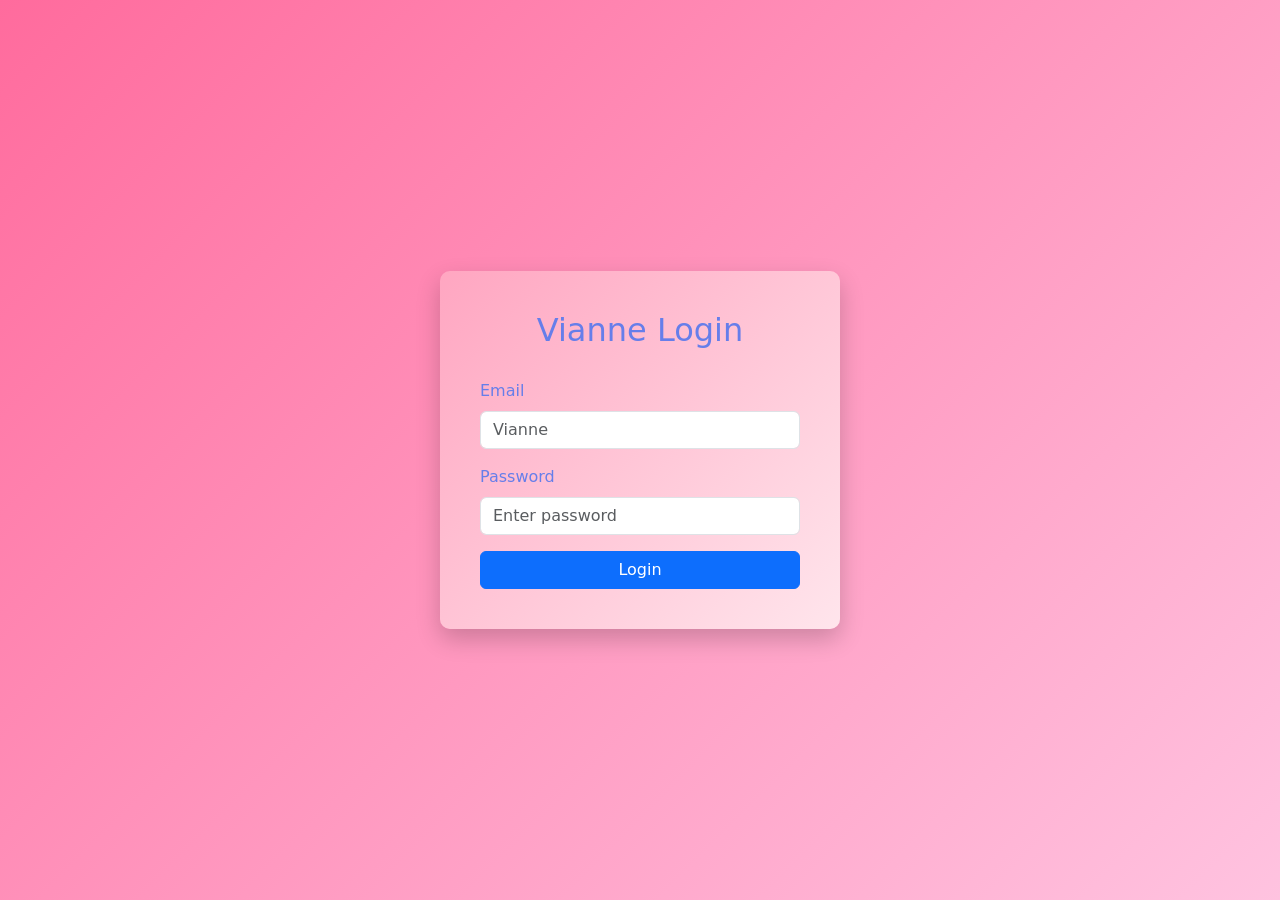
==== app.html @ 9ba869f9 "build: publish tamlapthanh/eng@552b2a2fbb1084ae90740b93a7ee59d464c74c00" ====
<!DOCTYPE html>
<html lang="en">
  <head>
    <meta charset="UTF-8" />
    <meta name="viewport" content="width=device-width, initial-scale=1.0" />
    <title>Viance 4/7 1.0.85</title>
    <meta name="theme-color" content="#ff6b9d" />
    <meta name="mobile-web-app-capable" content="yes" />
    <meta name="apple-mobile-web-app-capable" content="yes" />
    <meta name="apple-mobile-web-app-status-bar-style" content="default" />
    <link rel="manifest" href="./manifest.json"  />
    <link rel="apple-touch-icon" href="./assets/pwa-icon-192-Dr_TuVES.png" />
    <link rel="shortcut icon" type="image/png" href="./assets/favicon-CiX55uzs.png" />
    <script type="module" crossorigin src="./assets/app-J1MXeTBe.js"></script>
    <link rel="modulepreload" crossorigin href="./assets/pwa-controller-BAQpBo1a.js">
    <link rel="modulepreload" crossorigin href="./assets/konva-BoNnv-Ev.js">
    <link rel="modulepreload" crossorigin href="./assets/subtitle-_lON0697.js">
    <link rel="stylesheet" crossorigin href="./assets/pwa-controller-ClOetiHv.css">
    <link rel="stylesheet" crossorigin href="./assets/app-_IrZQh2m.css">
  </head>

  <body class="auth-pending">
    <div id="canvas-container">
      <div class="toast-container position-fixed top-50 start-50 translate-middle" ></div>

      <!-- Loading Spinner Overlay -->
      <div class="overlay" id="spinnerOverlay"> <span class="spinner-icon" role="status" aria-label="Loading"></span> </div>

      <!-- Loading Spinner Overlay -->
      <div class="overlay-async" id="spinnerOverlay_async_id"> <span class="spinner-icon" role="status" aria-label="Loading"></span> </div>

      <div id="canvas"></div>

      <nav id="id_controls" class="controls" aria-label="Canvas tools">
        <div class="group-controls content-group">
          <button class="btn btn-primary toggle-btn" aria-label="Content tools" title="Content"><i class="bi bi-chat-square-dots"></i><span>Content</span></button>
          <button id="add-text-btn" class="btn btn-light" aria-label="Add text" title="Add text"><i class="bi bi-chat-square-dots"></i><span>Add Text</span></button>
          <button id="add-rect-btn" class="btn btn-light" aria-label="Add rectangle" title="Add rectangle"><i class="bi bi-bounding-box"></i><span>Add Rect</span></button>
        </div>

        <div class="group-controls draw-group">
          <button class="btn btn-primary toggle-btn" aria-label="Drawing tools" title="Draw"><i class="bi bi-brush-fill"></i><span>Draw</span></button>
          <button id="draw-btn" class="btn btn-dark" aria-label="Start drawing" title="Start drawing"><i class="bi bi-brush-fill"></i><span>Start</span></button>
          <button id="undo-btn" class="btn btn-light" aria-label="Undo last line" title="Undo"><i class="bi bi-arrow-counterclockwise"></i><span>Undo</span></button>
          <button id="redo-btn" class="btn btn-light" aria-label="Redo last change" title="Redo"><i class="bi bi-arrow-repeat"></i><span>Redo</span></button>
          <button id="delete-line-btn" class="btn btn-light" aria-label="Delete selected line" title="Delete line"><i class="bi bi-trash"></i><span>Delete</span></button>
          <button id="clear-page-btn" class="btn btn-light" aria-label="Clear page" title="Clear page"><i class="bi bi-x-circle"></i><span>Clear</span></button>
          <button id="send-json" class="btn btn-light" aria-label="Save drawing" title="Save"><i class="bi bi-cloud-arrow-up-fill"></i><span>Save</span></button>
        </div>

        <div class="group-controls zoom-group">
          <button class="btn btn-primary toggle-btn" aria-label="View tools" title="View"><i class="bi bi-arrows-fullscreen"></i><span>View</span></button>
          <button id="zoom-in" class="btn btn-light" aria-label="Zoom in" title="Zoom in"><i class="bi bi-zoom-in"></i><span>Zoom In</span></button>
          <button id="zoom-out" class="btn btn-light" aria-label="Zoom out" title="Zoom out"><i class="bi bi-zoom-out"></i><span>Zoom Out</span></button>
          <button id="reset-zoom" class="btn btn-light" aria-label="Fit page" title="Fit page"><i class="bi bi-fullscreen"></i><span>Fit Page</span></button>
          <button id="rotate-page" class="btn btn-light" aria-label="Rotate page to landscape" aria-pressed="false" title="Landscape page"><i class="bi bi-arrow-repeat"></i><span>Landscape</span></button>
          <button id="fullscreen-toggle" class="btn btn-light" type="button"
            aria-label="Fullscreen" aria-pressed="false" title="Fullscreen">
            <i class="bi bi-fullscreen"></i><span>Fullscreen</span>
          </button>
          <button id="snap-btn" class="btn btn-light snap-toggle" aria-label="Alignment snap off" title="Alignment snap off"><i class="bi bi-bounding-box"></i><span>Snap Off</span></button>
        </div>

        <div class="group-controls autoplay-group">
          <button class="btn btn-primary toggle-btn" aria-label="Media playback tools" title="Media Play">
            <i class="bi bi-music-player-fill"></i><span>Media Play</span>
          </button>
          <button id="auto-play-toggle" type="button" class="btn btn-light" hidden
            aria-label="Start autoplay audio" aria-pressed="false" title="Start autoplay audio">
            <i class="bi bi-play-circle-fill"></i><span>Listen Page</span>
          </button>
          <label class="toolbar-switch-control form-check form-switch page-playback-option"
            title="Lặp Trang" data-tooltip="Lặp Trang">
            <i class="bi bi-arrow-repeat" aria-hidden="true"></i>
            <span>Lặp Trang</span>
            <input id="auto-play-mode-toggle" class="form-check-input" type="checkbox"
              role="switch" aria-label="Lặp Trang">
          </label>
          <button id="vocabulary-mode-button" type="button" class="btn btn-light" hidden
            aria-label="Học từ vựng" title="Học từ vựng" disabled>
            <i class="bi bi-book-open"></i><span>Vocabulary</span>
          </button>
          <label class="toolbar-switch-control form-check form-switch page-playback-option" hidden
            title="Phát toàn bộ file thay vì chỉ phát đoạn audio của từng icon"
            data-tooltip="Phát toàn bộ file thay vì chỉ phát đoạn audio của từng icon">
            <i class="bi bi-play-btn" aria-hidden="true"></i>
            <span>Full Audio</span>
            <input id="auto-play-full-audio-toggle" class="form-check-input" type="checkbox"
              role="switch" aria-label="Phát toàn bộ file audio">
          </label>
          <label class="toolbar-switch-control form-check form-switch"
            title="Hiển thị phần tiếng Anh của subtitle"
            data-tooltip="Hiển thị phần tiếng Anh của subtitle">
            <i class="bi bi-chat-square-text-fill" aria-hidden="true"></i>
            <span>Subtitle EN</span>
            <input id="subtitle-show-primary" class="form-check-input" type="checkbox"
              role="switch" aria-label="Hiển thị subtitle Tiếng Anh" checked>
          </label>
          <label class="toolbar-switch-control form-check form-switch"
            title="Hiển thị phần tiếng Việt của subtitle"
            data-tooltip="Hiển thị phần tiếng Việt của subtitle">
            <i class="bi bi-chat-square-text" aria-hidden="true"></i>
            <span>Subtitle VN</span>
            <input id="subtitle-show-translation" class="form-check-input" type="checkbox"
              role="switch" aria-label="Hiển thị subtitle Tiếng Việt">
          </label>
          <label class="toolbar-switch-control form-check form-switch"
            title="Highlight từng từ Tiếng Anh theo âm thanh"
            data-tooltip="Highlight từng từ Tiếng Anh theo âm thanh">
            <i class="toolbar-option-icon karaoke-menu-icon" aria-hidden="true"></i>
            <span>Highlight</span>
            <input id="subtitle-word-highlight" class="form-check-input" type="checkbox"
              role="switch" aria-label="Highlight từng từ Tiếng Anh" checked>
          </label>
          <div class="toolbar-switch-control toolbar-radio-control"
            role="radiogroup" aria-label="Vị trí subtitle"
            title="Chọn vị trí hiển thị subtitle"
            data-tooltip="Chọn vị trí hiển thị subtitle">
            <i class="toolbar-option-icon subtitle-location-menu-icon" aria-hidden="true"></i>
            <span>Vị trí</span>
            <label title="Trên cùng" data-tooltip="Hiển thị subtitle ở trên cùng">
              <input type="radio" name="subtitle-position" value="top"
                aria-label="Hiển thị subtitle ở trên cùng">
              <b><span class="subtitle-position-icon is-top" aria-hidden="true"></span></b>
            </label>
            <label title="Giữa" data-tooltip="Hiển thị subtitle ở giữa">
              <input type="radio" name="subtitle-position" value="center" checked
                aria-label="Hiển thị subtitle ở giữa">
              <b><span class="subtitle-position-icon is-center" aria-hidden="true"></span></b>
            </label>
            <label title="Dưới cùng" data-tooltip="Hiển thị subtitle ở dưới cùng">
              <input type="radio" name="subtitle-position" value="bottom"
                aria-label="Hiển thị subtitle ở dưới cùng">
              <b><span class="subtitle-position-icon is-bottom" aria-hidden="true"></span></b>
            </label>
          </div>
        </div>

        <div class="group-controls more-group">
          <button id="setting" class="btn btn-primary toggle-btn" aria-label="More options" title="More"><i class="bi bi-three-dots"></i><span>More</span></button>
          <button id="settings-open" class="btn btn-light" data-modal-target="#settingsModal" aria-label="Choose lesson or page" title="Lessons"><i class="bi bi-book-open"></i><span>Lessons</span></button>
          <button type="button" class="btn btn-light" data-pwa-install hidden
            aria-label="Install Vianne App" title="Install App">
            <i class="bi bi-download"></i><span>Install App</span>
          </button>
          <button id="logout" class="btn btn-light text-danger" aria-label="Log out" title="Log out"><i class="bi bi-box-arrow-left"></i><span>Logout</span></button>
        </div>
      </nav>
      <div class="toolbar-dock-area">
        <button id="toolbar-dock-toggle" class="btn btn-primary toolbar-dock-toggle" type="button"
          aria-label="Hide canvas tools" aria-controls="id_controls" aria-expanded="true" title="Hide tools">
          <i class="bi bi-gear"></i><span>Tools</span>
        </button>
        <div id="toolbar-status" class="toolbar-status" aria-live="polite">
          <button id="active-tool-status" type="button" aria-label="Drawing is inactive" hidden disabled>Ready</button><button id="zoom-status" type="button"
            aria-label="Zoom is 100%" title="Zoom is already reset" hidden disabled>100%</button>
          <button id="save-status" type="button" class="is-saved" aria-label="Canvas is saved" disabled>Saved</button>
        </div>
      </div>
    </div>

    <!-- New Buttons with Icons -->
    <div class="page-navigation" aria-label="Page navigation">
      <button id="previous_page" class="btn btn-primary side-btn" aria-label="Previous page">
        <i class="bi bi-chevron-right nav-chevron-up"></i>
      </button>
      <div class="side-page-numbers" id="page-number" aria-label="Page links"></div>
      <button id="next_page" class="btn btn-primary side-btn" aria-label="Next page">
        <i class="bi bi-chevron-right nav-chevron-down"></i>
      </button>
    </div>

    <!-- Settings Modal -->
    <div
      class="modal fade"
      id="settingsModal"
      tabindex="-1"
      aria-labelledby="settingsModalLabel"
      aria-hidden="true"
    >
      <div class="modal-dialog modal-dialog-centered modal-dialog-scrollable settings-dialog">
        <div class="modal-content">
          <div class="modal-header">
            <h3 class="modal-title" id="settingsModalLabel"> Choose lession and setting </h3>
            <button type="button" class="btn-close" data-modal-dismiss aria-label="Close" ></button>
          </div>
          <div class="modal-body">
            <fieldset class="lesson-settings">
              <legend>Lessons</legend>
              <div id="radioContainer" class="lesson-groups" role="radiogroup" aria-label="Choose lesson">
                <!-- radios here-->
              </div>
            </fieldset>

            <div class="settings-control-row page-display-row">
              <div class="setting-field page-setting-field">
                <label for="json-dropdown" class="form-label">Page</label>
                <select id="json-dropdown" class="form-select"></select>
              </div>

              <div class="form-check form-switch two-page-setting">
                <input class="form-check-input" type="checkbox" id="showTwoOrOnePage" checked>
                <label class="form-check-label" for="showTwoOrOnePage">Two images per a page</label>
              </div>
            </div>

            <div class="settings-control-row drawing-setting-row">
              <div class="range-container setting-field stroke-setting-field">
                <label for="id_line_stroke_width" class="form-label">Stroke Width</label>
                <input type="range" class="form-range" id="id_line_stroke_width" min="1" max="9" step="1" value="3" />
                <div class="range-labels">
                  <span>1</span><span>2</span><span>3</span><span>4</span><span>5</span>
                  <span>6</span><span>7</span><span>8</span><span>9</span>
                </div>
              </div>

              <div class="range-container setting-field color-setting-field">
                <label for="select_color" class="form-label">Select Color</label>
                <input id="select_color" type="text" class="coloris instance1" value="Tomato" data-target="window" />
              </div>
            </div>

            <div class="dark-mode-row">
              <div class="form-check form-switch">
                <input class="form-check-input" type="checkbox" id="dark-mode-toggle">
                <label class="form-check-label" for="dark-mode-toggle">Dark mode</label>
              </div>
              <div class="form-check form-switch">
                <input class="form-check-input" type="checkbox" id="tv-lite-mode-toggle">
                <label class="form-check-label" for="tv-lite-mode-toggle">TV Lite mode</label>
              </div>
            </div>
          </div>
          <div class="modal-footer">
            <button type="button" class="btn btn-primary" data-modal-dismiss > Close </button>
          </div>
        </div>
      </div>
    </div>

    <div id="tooltip" class="canvas-tooltip text-tooltip"></div>

    <template id="media-learning-modes-template">
      <div class="acp-learning-modes" role="group" aria-label="Chế độ học">
        <button id="acp-mode-page" type="button" class="btn btn-sm btn-primary" aria-label="Nghe tất cả audio trên trang" aria-pressed="true">
          <i class="bi bi-music-player-fill" aria-hidden="true"></i><span>Nghe all</span>
        </button>
        <button id="acp-mode-vocabulary" type="button" class="btn btn-sm btn-light" aria-label="Học từ vựng" aria-pressed="false" disabled>
          <i class="bi bi-book-open" aria-hidden="true"></i><span>Học từ vựng</span>
        </button>
      </div>
    </template>


    
    
  </body>
</html>
---- assets/pwa-controller-ClOetiHv.css ----
@charset "UTF-8";:root,[data-bs-theme=light]{--bs-blue:#0d6efd;--bs-indigo:#6610f2;--bs-purple:#6f42c1;--bs-pink:#d63384;--bs-red:#dc3545;--bs-orange:#fd7e14;--bs-yellow:#ffc107;--bs-green:#198754;--bs-teal:#20c997;--bs-cyan:#0dcaf0;--bs-black:#000;--bs-white:#fff;--bs-gray:#6c757d;--bs-gray-dark:#343a40;--bs-gray-100:#f8f9fa;--bs-gray-200:#e9ecef;--bs-gray-300:#dee2e6;--bs-gray-400:#ced4da;--bs-gray-500:#adb5bd;--bs-gray-600:#6c757d;--bs-gray-700:#495057;--bs-gray-800:#343a40;--bs-gray-900:#212529;--bs-primary:#0d6efd;--bs-secondary:#6c757d;--bs-success:#198754;--bs-info:#0dcaf0;--bs-warning:#ffc107;--bs-danger:#dc3545;--bs-light:#f8f9fa;--bs-dark:#212529;--bs-primary-rgb:13,110,253;--bs-secondary-rgb:108,117,125;--bs-success-rgb:25,135,84;--bs-info-rgb:13,202,240;--bs-warning-rgb:255,193,7;--bs-danger-rgb:220,53,69;--bs-light-rgb:248,249,250;--bs-dark-rgb:33,37,41;--bs-primary-text-emphasis:#052c65;--bs-secondary-text-emphasis:#2b2f32;--bs-success-text-emphasis:#0a3622;--bs-info-text-emphasis:#055160;--bs-warning-text-emphasis:#664d03;--bs-danger-text-emphasis:#58151c;--bs-light-text-emphasis:#495057;--bs-dark-text-emphasis:#495057;--bs-primary-bg-subtle:#cfe2ff;--bs-secondary-bg-subtle:#e2e3e5;--bs-success-bg-subtle:#d1e7dd;--bs-info-bg-subtle:#cff4fc;--bs-warning-bg-subtle:#fff3cd;--bs-danger-bg-subtle:#f8d7da;--bs-light-bg-subtle:#fcfcfd;--bs-dark-bg-subtle:#ced4da;--bs-primary-border-subtle:#9ec5fe;--bs-secondary-border-subtle:#c4c8cb;--bs-success-border-subtle:#a3cfbb;--bs-info-border-subtle:#9eeaf9;--bs-warning-border-subtle:#ffe69c;--bs-danger-border-subtle:#f1aeb5;--bs-light-border-subtle:#e9ecef;--bs-dark-border-subtle:#adb5bd;--bs-white-rgb:255,255,255;--bs-black-rgb:0,0,0;--bs-font-sans-serif:system-ui,-apple-system,"Segoe UI",Roboto,"Helvetica Neue","Noto Sans","Liberation Sans",Arial,sans-serif,"Apple Color Emoji","Segoe UI Emoji","Segoe UI Symbol","Noto Color Emoji";--bs-font-monospace:SFMono-Regular,Menlo,Monaco,Consolas,"Liberation Mono","Courier New",monospace;--bs-gradient:linear-gradient(180deg, rgba(255, 255, 255, .15), rgba(255, 255, 255, 0));--bs-body-font-family:var(--bs-font-sans-serif);--bs-body-font-size:1rem;--bs-body-font-weight:400;--bs-body-line-height:1.5;--bs-body-color:#212529;--bs-body-color-rgb:33,37,41;--bs-body-bg:#fff;--bs-body-bg-rgb:255,255,255;--bs-emphasis-color:#000;--bs-emphasis-color-rgb:0,0,0;--bs-secondary-color:rgba(33, 37, 41, .75);--bs-secondary-color-rgb:33,37,41;--bs-secondary-bg:#e9ecef;--bs-secondary-bg-rgb:233,236,239;--bs-tertiary-color:rgba(33, 37, 41, .5);--bs-tertiary-color-rgb:33,37,41;--bs-tertiary-bg:#f8f9fa;--bs-tertiary-bg-rgb:248,249,250;--bs-heading-color:inherit;--bs-link-color:#0d6efd;--bs-link-color-rgb:13,110,253;--bs-link-decoration:underline;--bs-link-hover-color:#0a58ca;--bs-link-hover-color-rgb:10,88,202;--bs-code-color:#d63384;--bs-highlight-color:#212529;--bs-highlight-bg:#fff3cd;--bs-border-width:1px;--bs-border-style:solid;--bs-border-color:#dee2e6;--bs-border-color-translucent:rgba(0, 0, 0, .175);--bs-border-radius:.375rem;--bs-border-radius-sm:.25rem;--bs-border-radius-lg:.5rem;--bs-border-radius-xl:1rem;--bs-border-radius-xxl:2rem;--bs-border-radius-2xl:var(--bs-border-radius-xxl);--bs-border-radius-pill:50rem;--bs-box-shadow:0 .5rem 1rem rgba(0, 0, 0, .15);--bs-box-shadow-sm:0 .125rem .25rem rgba(0, 0, 0, .075);--bs-box-shadow-lg:0 1rem 3rem rgba(0, 0, 0, .175);--bs-box-shadow-inset:inset 0 1px 2px rgba(0, 0, 0, .075);--bs-focus-ring-width:.25rem;--bs-focus-ring-opacity:.25;--bs-focus-ring-color:rgba(13, 110, 253, .25);--bs-form-valid-color:#198754;--bs-form-valid-border-color:#198754;--bs-form-invalid-color:#dc3545;--bs-form-invalid-border-color:#dc3545}[data-bs-theme=dark]{color-scheme:dark;--bs-body-color:#dee2e6;--bs-body-color-rgb:222,226,230;--bs-body-bg:#212529;--bs-body-bg-rgb:33,37,41;--bs-emphasis-color:#fff;--bs-emphasis-color-rgb:255,255,255;--bs-secondary-color:rgba(222, 226, 230, .75);--bs-secondary-color-rgb:222,226,230;--bs-secondary-bg:#343a40;--bs-secondary-bg-rgb:52,58,64;--bs-tertiary-color:rgba(222, 226, 230, .5);--bs-tertiary-color-rgb:222,226,230;--bs-tertiary-bg:#2b3035;--bs-tertiary-bg-rgb:43,48,53;--bs-primary-text-emphasis:#6ea8fe;--bs-secondary-text-emphasis:#a7acb1;--bs-success-text-emphasis:#75b798;--bs-info-text-emphasis:#6edff6;--bs-warning-text-emphasis:#ffda6a;--bs-danger-text-emphasis:#ea868f;--bs-light-text-emphasis:#f8f9fa;--bs-dark-text-emphasis:#dee2e6;--bs-primary-bg-subtle:#031633;--bs-secondary-bg-subtle:#161719;--bs-success-bg-subtle:#051b11;--bs-info-bg-subtle:#032830;--bs-warning-bg-subtle:#332701;--bs-danger-bg-subtle:#2c0b0e;--bs-light-bg-subtle:#343a40;--bs-dark-bg-subtle:#1a1d20;--bs-primary-border-subtle:#084298;--bs-secondary-border-subtle:#41464b;--bs-success-border-subtle:#0f5132;--bs-info-border-subtle:#087990;--bs-warning-border-subtle:#997404;--bs-danger-border-subtle:#842029;--bs-light-border-subtle:#495057;--bs-dark-border-subtle:#343a40;--bs-heading-color:inherit;--bs-link-color:#6ea8fe;--bs-link-hover-color:#8bb9fe;--bs-link-color-rgb:110,168,254;--bs-link-hover-color-rgb:139,185,254;--bs-code-color:#e685b5;--bs-highlight-color:#dee2e6;--bs-highlight-bg:#664d03;--bs-border-color:#495057;--bs-border-color-translucent:rgba(255, 255, 255, .15);--bs-form-valid-color:#75b798;--bs-form-valid-border-color:#75b798;--bs-form-invalid-color:#ea868f;--bs-form-invalid-border-color:#ea868f}*,:after,:before{box-sizing:border-box}@media(prefers-reduced-motion:no-preference){:root{scroll-behavior:smooth}}body{margin:0;font-family:var(--bs-body-font-family);font-size:var(--bs-body-font-size);font-weight:var(--bs-body-font-weight);line-height:var(--bs-body-line-height);color:var(--bs-body-color);text-align:var(--bs-body-text-align);background-color:var(--bs-body-bg);-webkit-text-size-adjust:100%;-webkit-tap-highlight-color:transparent}hr{margin:1rem 0;color:inherit;border:0;border-top:var(--bs-border-width) solid;opacity:.25}h1,h2,h3,h4,h5,h6{margin-top:0;margin-bottom:.5rem;font-weight:500;line-height:1.2;color:var(--bs-heading-color)}h1{font-size:calc(1.375rem + 1.5vw)}@media(min-width:1200px){h1{font-size:2.5rem}}h2{font-size:calc(1.325rem + .9vw)}@media(min-width:1200px){h2{font-size:2rem}}h3{font-size:calc(1.3rem + .6vw)}@media(min-width:1200px){h3{font-size:1.75rem}}h4{font-size:calc(1.275rem + .3vw)}@media(min-width:1200px){h4{font-size:1.5rem}}h5{font-size:1.25rem}h6{font-size:1rem}p{margin-top:0;margin-bottom:1rem}abbr[title]{-webkit-text-decoration:underline dotted;text-decoration:underline dotted;cursor:help;-webkit-text-decoration-skip-ink:none;text-decoration-skip-ink:none}address{margin-bottom:1rem;font-style:normal;line-height:inherit}ol,ul{padding-left:2rem}dl,ol,ul{margin-top:0;margin-bottom:1rem}ol ol,ol ul,ul ol,ul ul{margin-bottom:0}dt{font-weight:700}dd{margin-bottom:.5rem;margin-left:0}blockquote{margin:0 0 1rem}b,strong{font-weight:bolder}small{font-size:.875em}mark{padding:.1875em;color:var(--bs-highlight-color);background-color:var(--bs-highlight-bg)}sub,sup{position:relative;font-size:.75em;line-height:0;vertical-align:baseline}sub{bottom:-.25em}sup{top:-.5em}a{color:rgba(var(--bs-link-color-rgb),var(--bs-link-opacity,1));text-decoration:underline}a:hover{--bs-link-color-rgb:var(--bs-link-hover-color-rgb)}a:not([href]):not([class]),a:not([href]):not([class]):hover{color:inherit;text-decoration:none}code,kbd,pre,samp{font-family:var(--bs-font-monospace);font-size:1em}pre{display:block;margin-top:0;margin-bottom:1rem;overflow:auto;font-size:.875em}pre code{font-size:inherit;color:inherit;word-break:normal}code{font-size:.875em;color:var(--bs-code-color);word-wrap:break-word}a>code{color:inherit}kbd{padding:.1875rem .375rem;font-size:.875em;color:var(--bs-body-bg);background-color:var(--bs-body-color);border-radius:.25rem}kbd kbd{padding:0;font-size:1em}figure{margin:0 0 1rem}img,svg{vertical-align:middle}table{caption-side:bottom;border-collapse:collapse}caption{padding-top:.5rem;padding-bottom:.5rem;color:var(--bs-secondary-color);text-align:left}th{text-align:inherit;text-align:-webkit-match-parent}tbody,td,tfoot,th,thead,tr{border-color:inherit;border-style:solid;border-width:0}label{display:inline-block}button{border-radius:0}button:focus:not(:focus-visible){outline:0}button,input,optgroup,select,textarea{margin:0;font-family:inherit;font-size:inherit;line-height:inherit}button,select{text-transform:none}[role=button]{cursor:pointer}select{word-wrap:normal}select:disabled{opacity:1}[list]:not([type=date]):not([type=datetime-local]):not([type=month]):not([type=week]):not([type=time])::-webkit-calendar-picker-indicator{display:none!important}[type=button],[type=reset],[type=submit],button{-webkit-appearance:button}[type=button]:not(:disabled),[type=reset]:not(:disabled),[type=submit]:not(:disabled),button:not(:disabled){cursor:pointer}::-moz-focus-inner{padding:0;border-style:none}textarea{resize:vertical}fieldset{min-width:0;padding:0;margin:0;border:0}legend{float:left;width:100%;padding:0;margin-bottom:.5rem;font-size:calc(1.275rem + .3vw);line-height:inherit}@media(min-width:1200px){legend{font-size:1.5rem}}legend+*{clear:left}::-webkit-datetime-edit-day-field,::-webkit-datetime-edit-fields-wrapper,::-webkit-datetime-edit-hour-field,::-webkit-datetime-edit-minute,::-webkit-datetime-edit-month-field,::-webkit-datetime-edit-text,::-webkit-datetime-edit-year-field{padding:0}::-webkit-inner-spin-button{height:auto}[type=search]{-webkit-appearance:textfield;outline-offset:-2px}::-webkit-search-decoration{-webkit-appearance:none}::-webkit-color-swatch-wrapper{padding:0}::-webkit-file-upload-button{font:inherit;-webkit-appearance:button}::file-selector-button{font:inherit;-webkit-appearance:button}output{display:inline-block}iframe{border:0}summary{display:list-item;cursor:pointer}progress{vertical-align:baseline}[hidden]{display:none!important}:root{--bs-breakpoint-xs:0;--bs-breakpoint-sm:576px;--bs-breakpoint-md:768px;--bs-breakpoint-lg:992px;--bs-breakpoint-xl:1200px;--bs-breakpoint-xxl:1400px}.form-label{margin-bottom:.5rem}.form-control{display:block;width:100%;padding:.375rem .75rem;font-size:1rem;font-weight:400;line-height:1.5;color:var(--bs-body-color);-webkit-appearance:none;-moz-appearance:none;appearance:none;background-color:var(--bs-body-bg);background-clip:padding-box;border:var(--bs-border-width) solid var(--bs-border-color);border-radius:var(--bs-border-radius);transition:border-color .15s ease-in-out,box-shadow .15s ease-in-out}@media(prefers-reduced-motion:reduce){.form-control{transition:none}}.form-control[type=file]{overflow:hidden}.form-control[type=file]:not(:disabled):not([readonly]){cursor:pointer}.form-control:focus{color:var(--bs-body-color);background-color:var(--bs-body-bg);border-color:#86b7fe;outline:0;box-shadow:0 0 0 .25rem #0d6efd40}.form-control::-webkit-date-and-time-value{min-width:85px;height:1.5em;margin:0}.form-control::-webkit-datetime-edit{display:block;padding:0}.form-control::-moz-placeholder{color:var(--bs-secondary-color);opacity:1}.form-control::placeholder{color:var(--bs-secondary-color);opacity:1}.form-control:disabled{background-color:var(--bs-secondary-bg);opacity:1}.form-control::-webkit-file-upload-button{padding:.375rem .75rem;margin:-.375rem -.75rem;-webkit-margin-end:.75rem;margin-inline-end:.75rem;color:var(--bs-body-color);background-color:var(--bs-tertiary-bg);pointer-events:none;border-color:inherit;border-style:solid;border-width:0;border-inline-end-width:var(--bs-border-width);border-radius:0;-webkit-transition:color .15s ease-in-out,background-color .15s ease-in-out,border-color .15s ease-in-out,box-shadow .15s ease-in-out;transition:color .15s ease-in-out,background-color .15s ease-in-out,border-color .15s ease-in-out,box-shadow .15s ease-in-out}.form-control::file-selector-button{padding:.375rem .75rem;margin:-.375rem -.75rem;-webkit-margin-end:.75rem;margin-inline-end:.75rem;color:var(--bs-body-color);background-color:var(--bs-tertiary-bg);pointer-events:none;border-color:inherit;border-style:solid;border-width:0;border-inline-end-width:var(--bs-border-width);border-radius:0;transition:color .15s ease-in-out,background-color .15s ease-in-out,border-color .15s ease-in-out,box-shadow .15s ease-in-out}@media(prefers-reduced-motion:reduce){.form-control::-webkit-file-upload-button{-webkit-transition:none;transition:none}.form-control::file-selector-button{transition:none}}.form-control:hover:not(:disabled):not([readonly])::-webkit-file-upload-button{background-color:var(--bs-secondary-bg)}.form-control:hover:not(:disabled):not([readonly])::file-selector-button{background-color:var(--bs-secondary-bg)}textarea.form-control{min-height:calc(1.5em + .75rem + calc(var(--bs-border-width) * 2))}.form-control-color{width:3rem;height:calc(1.5em + .75rem + calc(var(--bs-border-width) * 2));padding:.375rem}.form-control-color:not(:disabled):not([readonly]){cursor:pointer}.form-control-color::-moz-color-swatch{border:0!important;border-radius:var(--bs-border-radius)}.form-control-color::-webkit-color-swatch{border:0!important;border-radius:var(--bs-border-radius)}.form-select{--bs-form-select-bg-img:url("data:image/svg+xml,%3csvg xmlns='http://www.w3.org/2000/svg' viewBox='0 0 16 16'%3e%3cpath fill='none' stroke='%23343a40' stroke-linecap='round' stroke-linejoin='round' stroke-width='2' d='m2 5 6 6 6-6'/%3e%3c/svg%3e");display:block;width:100%;padding:.375rem 2.25rem .375rem .75rem;font-size:1rem;font-weight:400;line-height:1.5;color:var(--bs-body-color);-webkit-appearance:none;-moz-appearance:none;appearance:none;background-color:var(--bs-body-bg);background-image:var(--bs-form-select-bg-img),var(--bs-form-select-bg-icon,none);background-repeat:no-repeat;background-position:right .75rem center;background-size:16px 12px;border:var(--bs-border-width) solid var(--bs-border-color);border-radius:var(--bs-border-radius);transition:border-color .15s ease-in-out,box-shadow .15s ease-in-out}@media(prefers-reduced-motion:reduce){.form-select{transition:none}}.form-select:focus{border-color:#86b7fe;outline:0;box-shadow:0 0 0 .25rem #0d6efd40}.form-select[multiple],.form-select[size]:not([size="1"]){padding-right:.75rem;background-image:none}.form-select:disabled{background-color:var(--bs-secondary-bg)}.form-select:-moz-focusring{color:transparent;text-shadow:0 0 0 var(--bs-body-color)}[data-bs-theme=dark] .form-select{--bs-form-select-bg-img:url("data:image/svg+xml,%3csvg xmlns='http://www.w3.org/2000/svg' viewBox='0 0 16 16'%3e%3cpath fill='none' stroke='%23dee2e6' stroke-linecap='round' stroke-linejoin='round' stroke-width='2' d='m2 5 6 6 6-6'/%3e%3c/svg%3e")}.form-check{display:block;min-height:1.5rem;padding-left:1.5em;margin-bottom:.125rem}.form-check .form-check-input{float:left;margin-left:-1.5em}.form-check-input{--bs-form-check-bg:var(--bs-body-bg);flex-shrink:0;width:1em;height:1em;margin-top:.25em;vertical-align:top;-webkit-appearance:none;-moz-appearance:none;appearance:none;background-color:var(--bs-form-check-bg);background-image:var(--bs-form-check-bg-image);background-repeat:no-repeat;background-position:center;background-size:contain;border:var(--bs-border-width) solid var(--bs-border-color);-webkit-print-color-adjust:exact;color-adjust:exact;print-color-adjust:exact}.form-check-input[type=checkbox]{border-radius:.25em}.form-check-input[type=radio]{border-radius:50%}.form-check-input:active{filter:brightness(90%)}.form-check-input:focus{border-color:#86b7fe;outline:0;box-shadow:0 0 0 .25rem #0d6efd40}.form-check-input:checked{background-color:#0d6efd;border-color:#0d6efd}.form-check-input:checked[type=checkbox]{--bs-form-check-bg-image:url("data:image/svg+xml,%3csvg xmlns='http://www.w3.org/2000/svg' viewBox='0 0 20 20'%3e%3cpath fill='none' stroke='%23fff' stroke-linecap='round' stroke-linejoin='round' stroke-width='3' d='m6 10 3 3 6-6'/%3e%3c/svg%3e")}.form-check-input:checked[type=radio]{--bs-form-check-bg-image:url("data:image/svg+xml,%3csvg xmlns='http://www.w3.org/2000/svg' viewBox='-4 -4 8 8'%3e%3ccircle r='2' fill='%23fff'/%3e%3c/svg%3e")}.form-check-input[type=checkbox]:indeterminate{background-color:#0d6efd;border-color:#0d6efd;--bs-form-check-bg-image:url("data:image/svg+xml,%3csvg xmlns='http://www.w3.org/2000/svg' viewBox='0 0 20 20'%3e%3cpath fill='none' stroke='%23fff' stroke-linecap='round' stroke-linejoin='round' stroke-width='3' d='M6 10h8'/%3e%3c/svg%3e")}.form-check-input:disabled{pointer-events:none;filter:none;opacity:.5}.form-check-input:disabled~.form-check-label,.form-check-input[disabled]~.form-check-label{cursor:default;opacity:.5}.form-switch{padding-left:2.5em}.form-switch .form-check-input{--bs-form-switch-bg:url("data:image/svg+xml,%3csvg xmlns='http://www.w3.org/2000/svg' viewBox='-4 -4 8 8'%3e%3ccircle r='3' fill='rgba%280, 0, 0, 0.25%29'/%3e%3c/svg%3e");width:2em;margin-left:-2.5em;background-image:var(--bs-form-switch-bg);background-position:left center;border-radius:2em;transition:background-position .15s ease-in-out}@media(prefers-reduced-motion:reduce){.form-switch .form-check-input{transition:none}}.form-switch .form-check-input:focus{--bs-form-switch-bg:url("data:image/svg+xml,%3csvg xmlns='http://www.w3.org/2000/svg' viewBox='-4 -4 8 8'%3e%3ccircle r='3' fill='%2386b7fe'/%3e%3c/svg%3e")}.form-switch .form-check-input:checked{background-position:right center;--bs-form-switch-bg:url("data:image/svg+xml,%3csvg xmlns='http://www.w3.org/2000/svg' viewBox='-4 -4 8 8'%3e%3ccircle r='3' fill='%23fff'/%3e%3c/svg%3e")}[data-bs-theme=dark] .form-switch .form-check-input:not(:checked):not(:focus){--bs-form-switch-bg:url("data:image/svg+xml,%3csvg xmlns='http://www.w3.org/2000/svg' viewBox='-4 -4 8 8'%3e%3ccircle r='3' fill='rgba%28255, 255, 255, 0.25%29'/%3e%3c/svg%3e")}.form-range{width:100%;height:1.5rem;padding:0;-webkit-appearance:none;-moz-appearance:none;appearance:none;background-color:transparent}.form-range:focus{outline:0}.form-range:focus::-webkit-slider-thumb{box-shadow:0 0 0 1px #fff,0 0 0 .25rem #0d6efd40}.form-range:focus::-moz-range-thumb{box-shadow:0 0 0 1px #fff,0 0 0 .25rem #0d6efd40}.form-range::-moz-focus-outer{border:0}.form-range::-webkit-slider-thumb{width:1rem;height:1rem;margin-top:-.25rem;-webkit-appearance:none;appearance:none;background-color:#0d6efd;border:0;border-radius:1rem;-webkit-transition:background-color .15s ease-in-out,border-color .15s ease-in-out,box-shadow .15s ease-in-out;transition:background-color .15s ease-in-out,border-color .15s ease-in-out,box-shadow .15s ease-in-out}@media(prefers-reduced-motion:reduce){.form-range::-webkit-slider-thumb{-webkit-transition:none;transition:none}}.form-range::-webkit-slider-thumb:active{background-color:#b6d4fe}.form-range::-webkit-slider-runnable-track{width:100%;height:.5rem;color:transparent;cursor:pointer;background-color:var(--bs-secondary-bg);border-color:transparent;border-radius:1rem}.form-range::-moz-range-thumb{width:1rem;height:1rem;-moz-appearance:none;appearance:none;background-color:#0d6efd;border:0;border-radius:1rem;-moz-transition:background-color .15s ease-in-out,border-color .15s ease-in-out,box-shadow .15s ease-in-out;transition:background-color .15s ease-in-out,border-color .15s ease-in-out,box-shadow .15s ease-in-out}@media(prefers-reduced-motion:reduce){.form-range::-moz-range-thumb{-moz-transition:none;transition:none}}.form-range::-moz-range-thumb:active{background-color:#b6d4fe}.form-range::-moz-range-track{width:100%;height:.5rem;color:transparent;cursor:pointer;background-color:var(--bs-secondary-bg);border-color:transparent;border-radius:1rem}.form-range:disabled{pointer-events:none}.form-range:disabled::-webkit-slider-thumb{background-color:var(--bs-secondary-color)}.form-range:disabled::-moz-range-thumb{background-color:var(--bs-secondary-color)}.btn{--bs-btn-padding-x:.75rem;--bs-btn-padding-y:.375rem;--bs-btn-font-family: ;--bs-btn-font-size:1rem;--bs-btn-font-weight:400;--bs-btn-line-height:1.5;--bs-btn-color:var(--bs-body-color);--bs-btn-bg:transparent;--bs-btn-border-width:var(--bs-border-width);--bs-btn-border-color:transparent;--bs-btn-border-radius:var(--bs-border-radius);--bs-btn-hover-border-color:transparent;--bs-btn-box-shadow:inset 0 1px 0 rgba(255, 255, 255, .15),0 1px 1px rgba(0, 0, 0, .075);--bs-btn-disabled-opacity:.65;--bs-btn-focus-box-shadow:0 0 0 .25rem rgba(var(--bs-btn-focus-shadow-rgb), .5);display:inline-block;padding:var(--bs-btn-padding-y) var(--bs-btn-padding-x);font-family:var(--bs-btn-font-family);font-size:var(--bs-btn-font-size);font-weight:var(--bs-btn-font-weight);line-height:var(--bs-btn-line-height);color:var(--bs-btn-color);text-align:center;text-decoration:none;vertical-align:middle;cursor:pointer;-webkit-user-select:none;-moz-user-select:none;user-select:none;border:var(--bs-btn-border-width) solid var(--bs-btn-border-color);border-radius:var(--bs-btn-border-radius);background-color:var(--bs-btn-bg);transition:color .15s ease-in-out,background-color .15s ease-in-out,border-color .15s ease-in-out,box-shadow .15s ease-in-out}@media(prefers-reduced-motion:reduce){.btn{transition:none}}.btn:hover{color:var(--bs-btn-hover-color);background-color:var(--bs-btn-hover-bg);border-color:var(--bs-btn-hover-border-color)}.btn:focus-visible{color:var(--bs-btn-hover-color);background-color:var(--bs-btn-hover-bg);border-color:var(--bs-btn-hover-border-color);outline:0;box-shadow:var(--bs-btn-focus-box-shadow)}.btn.active,.btn.show,.btn:first-child:active{color:var(--bs-btn-active-color);background-color:var(--bs-btn-active-bg);border-color:var(--bs-btn-active-border-color)}.btn.active:focus-visible,.btn.show:focus-visible,.btn:first-child:active:focus-visible{box-shadow:var(--bs-btn-focus-box-shadow)}.btn:disabled,fieldset:disabled .btn{color:var(--bs-btn-disabled-color);pointer-events:none;background-color:var(--bs-btn-disabled-bg);border-color:var(--bs-btn-disabled-border-color);opacity:var(--bs-btn-disabled-opacity)}.btn-primary{--bs-btn-color:#fff;--bs-btn-bg:#0d6efd;--bs-btn-border-color:#0d6efd;--bs-btn-hover-color:#fff;--bs-btn-hover-bg:#0b5ed7;--bs-btn-hover-border-color:#0a58ca;--bs-btn-focus-shadow-rgb:49,132,253;--bs-btn-active-color:#fff;--bs-btn-active-bg:#0a58ca;--bs-btn-active-border-color:#0a53be;--bs-btn-active-shadow:inset 0 3px 5px rgba(0, 0, 0, .125);--bs-btn-disabled-color:#fff;--bs-btn-disabled-bg:#0d6efd;--bs-btn-disabled-border-color:#0d6efd}.btn-secondary{--bs-btn-color:#fff;--bs-btn-bg:#6c757d;--bs-btn-border-color:#6c757d;--bs-btn-hover-color:#fff;--bs-btn-hover-bg:#5c636a;--bs-btn-hover-border-color:#565e64;--bs-btn-focus-shadow-rgb:130,138,145;--bs-btn-active-color:#fff;--bs-btn-active-bg:#565e64;--bs-btn-active-border-color:#51585e;--bs-btn-active-shadow:inset 0 3px 5px rgba(0, 0, 0, .125);--bs-btn-disabled-color:#fff;--bs-btn-disabled-bg:#6c757d;--bs-btn-disabled-border-color:#6c757d}.btn-success{--bs-btn-color:#fff;--bs-btn-bg:#198754;--bs-btn-border-color:#198754;--bs-btn-hover-color:#fff;--bs-btn-hover-bg:#157347;--bs-btn-hover-border-color:#146c43;--bs-btn-focus-shadow-rgb:60,153,110;--bs-btn-active-color:#fff;--bs-btn-active-bg:#146c43;--bs-btn-active-border-color:#13653f;--bs-btn-active-shadow:inset 0 3px 5px rgba(0, 0, 0, .125);--bs-btn-disabled-color:#fff;--bs-btn-disabled-bg:#198754;--bs-btn-disabled-border-color:#198754}.btn-danger{--bs-btn-color:#fff;--bs-btn-bg:#dc3545;--bs-btn-border-color:#dc3545;--bs-btn-hover-color:#fff;--bs-btn-hover-bg:#bb2d3b;--bs-btn-hover-border-color:#b02a37;--bs-btn-focus-shadow-rgb:225,83,97;--bs-btn-active-color:#fff;--bs-btn-active-bg:#b02a37;--bs-btn-active-border-color:#a52834;--bs-btn-active-shadow:inset 0 3px 5px rgba(0, 0, 0, .125);--bs-btn-disabled-color:#fff;--bs-btn-disabled-bg:#dc3545;--bs-btn-disabled-border-color:#dc3545}.btn-light{--bs-btn-color:#000;--bs-btn-bg:#f8f9fa;--bs-btn-border-color:#f8f9fa;--bs-btn-hover-color:#000;--bs-btn-hover-bg:#d3d4d5;--bs-btn-hover-border-color:#c6c7c8;--bs-btn-focus-shadow-rgb:211,212,213;--bs-btn-active-color:#000;--bs-btn-active-bg:#c6c7c8;--bs-btn-active-border-color:#babbbc;--bs-btn-active-shadow:inset 0 3px 5px rgba(0, 0, 0, .125);--bs-btn-disabled-color:#000;--bs-btn-disabled-bg:#f8f9fa;--bs-btn-disabled-border-color:#f8f9fa}.btn-dark{--bs-btn-color:#fff;--bs-btn-bg:#212529;--bs-btn-border-color:#212529;--bs-btn-hover-color:#fff;--bs-btn-hover-bg:#424649;--bs-btn-hover-border-color:#373b3e;--bs-btn-focus-shadow-rgb:66,70,73;--bs-btn-active-color:#fff;--bs-btn-active-bg:#4d5154;--bs-btn-active-border-color:#373b3e;--bs-btn-active-shadow:inset 0 3px 5px rgba(0, 0, 0, .125);--bs-btn-disabled-color:#fff;--bs-btn-disabled-bg:#212529;--bs-btn-disabled-border-color:#212529}.btn-sm{--bs-btn-padding-y:.25rem;--bs-btn-padding-x:.5rem;--bs-btn-font-size:.875rem;--bs-btn-border-radius:var(--bs-border-radius-sm)}.fade{transition:opacity .15s linear}@media(prefers-reduced-motion:reduce){.fade{transition:none}}.fade:not(.show){opacity:0}.alert{--bs-alert-bg:transparent;--bs-alert-padding-x:1rem;--bs-alert-padding-y:1rem;--bs-alert-margin-bottom:1rem;--bs-alert-color:inherit;--bs-alert-border-color:transparent;--bs-alert-border:var(--bs-border-width) solid var(--bs-alert-border-color);--bs-alert-border-radius:var(--bs-border-radius);--bs-alert-link-color:inherit;position:relative;padding:var(--bs-alert-padding-y) var(--bs-alert-padding-x);margin-bottom:var(--bs-alert-margin-bottom);color:var(--bs-alert-color);background-color:var(--bs-alert-bg);border:var(--bs-alert-border);border-radius:var(--bs-alert-border-radius)}.alert-danger{--bs-alert-color:var(--bs-danger-text-emphasis);--bs-alert-bg:var(--bs-danger-bg-subtle);--bs-alert-border-color:var(--bs-danger-border-subtle);--bs-alert-link-color:var(--bs-danger-text-emphasis)}@keyframes progress-bar-stripes{0%{background-position-x:1rem}}.btn-close{--bs-btn-close-color:#000;--bs-btn-close-bg:url("data:image/svg+xml,%3csvg xmlns='http://www.w3.org/2000/svg' viewBox='0 0 16 16' fill='%23000'%3e%3cpath d='M.293.293a1 1 0 0 1 1.414 0L8 6.586 14.293.293a1 1 0 1 1 1.414 1.414L9.414 8l6.293 6.293a1 1 0 0 1-1.414 1.414L8 9.414l-6.293 6.293a1 1 0 0 1-1.414-1.414L6.586 8 .293 1.707a1 1 0 0 1 0-1.414z'/%3e%3c/svg%3e");--bs-btn-close-opacity:.5;--bs-btn-close-hover-opacity:.75;--bs-btn-close-focus-shadow:0 0 0 .25rem rgba(13, 110, 253, .25);--bs-btn-close-focus-opacity:1;--bs-btn-close-disabled-opacity:.25;--bs-btn-close-white-filter:invert(1) grayscale(100%) brightness(200%);box-sizing:content-box;width:1em;height:1em;padding:.25em;color:var(--bs-btn-close-color);background:transparent var(--bs-btn-close-bg) center/1em auto no-repeat;border:0;border-radius:.375rem;opacity:var(--bs-btn-close-opacity)}.btn-close:hover{color:var(--bs-btn-close-color);text-decoration:none;opacity:var(--bs-btn-close-hover-opacity)}.btn-close:focus{outline:0;box-shadow:var(--bs-btn-close-focus-shadow);opacity:var(--bs-btn-close-focus-opacity)}.btn-close:disabled{pointer-events:none;-webkit-user-select:none;-moz-user-select:none;user-select:none;opacity:var(--bs-btn-close-disabled-opacity)}[data-bs-theme=dark] .btn-close{filter:var(--bs-btn-close-white-filter)}.toast{--bs-toast-zindex:1090;--bs-toast-padding-x:.75rem;--bs-toast-padding-y:.5rem;--bs-toast-spacing:1.5rem;--bs-toast-max-width:350px;--bs-toast-font-size:.875rem;--bs-toast-color: ;--bs-toast-bg:rgba(var(--bs-body-bg-rgb), .85);--bs-toast-border-width:var(--bs-border-width);--bs-toast-border-color:var(--bs-border-color-translucent);--bs-toast-border-radius:var(--bs-border-radius);--bs-toast-box-shadow:var(--bs-box-shadow);--bs-toast-header-color:var(--bs-secondary-color);--bs-toast-header-bg:rgba(var(--bs-body-bg-rgb), .85);--bs-toast-header-border-color:var(--bs-border-color-translucent);width:var(--bs-toast-max-width);max-width:100%;font-size:var(--bs-toast-font-size);color:var(--bs-toast-color);pointer-events:auto;background-color:var(--bs-toast-bg);background-clip:padding-box;border:var(--bs-toast-border-width) solid var(--bs-toast-border-color);box-shadow:var(--bs-toast-box-shadow);border-radius:var(--bs-toast-border-radius)}.toast:not(.show){display:none}.toast-container{--bs-toast-zindex:1090;position:absolute;z-index:var(--bs-toast-zindex);width:-webkit-max-content;width:-moz-max-content;width:max-content;max-width:100%;pointer-events:none}.toast-container>:not(:last-child){margin-bottom:var(--bs-toast-spacing)}.toast-body{padding:var(--bs-toast-padding-x);word-wrap:break-word}.modal{--bs-modal-zindex:1055;--bs-modal-width:500px;--bs-modal-padding:1rem;--bs-modal-margin:.5rem;--bs-modal-color: ;--bs-modal-bg:var(--bs-body-bg);--bs-modal-border-color:var(--bs-border-color-translucent);--bs-modal-border-width:var(--bs-border-width);--bs-modal-border-radius:var(--bs-border-radius-lg);--bs-modal-box-shadow:var(--bs-box-shadow-sm);--bs-modal-inner-border-radius:calc(var(--bs-border-radius-lg) - (var(--bs-border-width)));--bs-modal-header-padding-x:1rem;--bs-modal-header-padding-y:1rem;--bs-modal-header-padding:1rem 1rem;--bs-modal-header-border-color:var(--bs-border-color);--bs-modal-header-border-width:var(--bs-border-width);--bs-modal-title-line-height:1.5;--bs-modal-footer-gap:.5rem;--bs-modal-footer-bg: ;--bs-modal-footer-border-color:var(--bs-border-color);--bs-modal-footer-border-width:var(--bs-border-width);position:fixed;top:0;left:0;z-index:var(--bs-modal-zindex);display:none;width:100%;height:100%;overflow-x:hidden;overflow-y:auto;outline:0}.modal-dialog{position:relative;width:auto;margin:var(--bs-modal-margin);pointer-events:none}.modal.fade .modal-dialog{transition:transform .3s ease-out;transform:translateY(-50px)}@media(prefers-reduced-motion:reduce){.modal.fade .modal-dialog{transition:none}}.modal.show .modal-dialog{transform:none}.modal-dialog-scrollable{height:calc(100% - var(--bs-modal-margin) * 2)}.modal-dialog-scrollable .modal-content{max-height:100%;overflow:hidden}.modal-dialog-scrollable .modal-body{overflow-y:auto}.modal-dialog-centered{display:flex;align-items:center;min-height:calc(100% - var(--bs-modal-margin) * 2)}.modal-content{position:relative;display:flex;flex-direction:column;width:100%;color:var(--bs-modal-color);pointer-events:auto;background-color:var(--bs-modal-bg);background-clip:padding-box;border:var(--bs-modal-border-width) solid var(--bs-modal-border-color);border-radius:var(--bs-modal-border-radius);outline:0}.modal-backdrop{--bs-backdrop-zindex:1050;--bs-backdrop-bg:#000;--bs-backdrop-opacity:.5;position:fixed;top:0;left:0;z-index:var(--bs-backdrop-zindex);width:100vw;height:100vh;background-color:var(--bs-backdrop-bg)}.modal-backdrop.fade{opacity:0}.modal-backdrop.show{opacity:var(--bs-backdrop-opacity)}.modal-header{display:flex;flex-shrink:0;align-items:center;padding:var(--bs-modal-header-padding);border-bottom:var(--bs-modal-header-border-width) solid var(--bs-modal-header-border-color);border-top-left-radius:var(--bs-modal-inner-border-radius);border-top-right-radius:var(--bs-modal-inner-border-radius)}.modal-header .btn-close{padding:calc(var(--bs-modal-header-padding-y) * .5) calc(var(--bs-modal-header-padding-x) * .5);margin:calc(-.5 * var(--bs-modal-header-padding-y)) calc(-.5 * var(--bs-modal-header-padding-x)) calc(-.5 * var(--bs-modal-header-padding-y)) auto}.modal-title{margin-bottom:0;line-height:var(--bs-modal-title-line-height)}.modal-body{position:relative;flex:1 1 auto;padding:var(--bs-modal-padding)}.modal-footer{display:flex;flex-shrink:0;flex-wrap:wrap;align-items:center;justify-content:flex-end;padding:calc(var(--bs-modal-padding) - var(--bs-modal-footer-gap) * .5);background-color:var(--bs-modal-footer-bg);border-top:var(--bs-modal-footer-border-width) solid var(--bs-modal-footer-border-color);border-bottom-right-radius:var(--bs-modal-inner-border-radius);border-bottom-left-radius:var(--bs-modal-inner-border-radius)}.modal-footer>*{margin:calc(var(--bs-modal-footer-gap) * .5)}@media(min-width:576px){.modal{--bs-modal-margin:1.75rem;--bs-modal-box-shadow:var(--bs-box-shadow)}.modal-dialog{max-width:var(--bs-modal-width);margin-right:auto;margin-left:auto}}.tooltip{--bs-tooltip-zindex:1080;--bs-tooltip-max-width:200px;--bs-tooltip-padding-x:.5rem;--bs-tooltip-padding-y:.25rem;--bs-tooltip-margin: ;--bs-tooltip-font-size:.875rem;--bs-tooltip-color:var(--bs-body-bg);--bs-tooltip-bg:var(--bs-emphasis-color);--bs-tooltip-border-radius:var(--bs-border-radius);--bs-tooltip-opacity:.9;--bs-tooltip-arrow-width:.8rem;--bs-tooltip-arrow-height:.4rem;z-index:var(--bs-tooltip-zindex);display:block;margin:var(--bs-tooltip-margin);font-family:var(--bs-font-sans-serif);font-style:normal;font-weight:400;line-height:1.5;text-align:left;text-align:start;text-decoration:none;text-shadow:none;text-transform:none;letter-spacing:normal;word-break:normal;white-space:normal;word-spacing:normal;line-break:auto;font-size:var(--bs-tooltip-font-size);word-wrap:break-word;opacity:0}.tooltip.show{opacity:var(--bs-tooltip-opacity)}@keyframes spinner-border{to{transform:rotate(360deg)}}@keyframes spinner-grow{0%{transform:scale(0)}50%{opacity:1;transform:none}}@keyframes placeholder-glow{50%{opacity:.2}}@keyframes placeholder-wave{to{-webkit-mask-position:-200% 0%;mask-position:-200% 0%}}.text-bg-primary{color:#fff!important;background-color:RGBA(var(--bs-primary-rgb),var(--bs-bg-opacity,1))!important}.text-bg-secondary{color:#fff!important;background-color:RGBA(var(--bs-secondary-rgb),var(--bs-bg-opacity,1))!important}.text-bg-success{color:#fff!important;background-color:RGBA(var(--bs-success-rgb),var(--bs-bg-opacity,1))!important}.text-bg-info{color:#000!important;background-color:RGBA(var(--bs-info-rgb),var(--bs-bg-opacity,1))!important}.text-bg-warning{color:#000!important;background-color:RGBA(var(--bs-warning-rgb),var(--bs-bg-opacity,1))!important}.text-bg-danger{color:#fff!important;background-color:RGBA(var(--bs-danger-rgb),var(--bs-bg-opacity,1))!important}.text-bg-light{color:#000!important;background-color:RGBA(var(--bs-light-rgb),var(--bs-bg-opacity,1))!important}.text-bg-dark{color:#fff!important;background-color:RGBA(var(--bs-dark-rgb),var(--bs-bg-opacity,1))!important}.d-flex{display:flex!important}.d-none{display:none!important}.position-fixed{position:fixed!important}.top-50{top:50%!important}.start-50{left:50%!important}.translate-middle{transform:translate(-50%,-50%)!important}.w-100{width:100%!important}.justify-content-center{justify-content:center!important}.align-items-center{align-items:center!important}.mt-3{margin-top:1rem!important}.mb-3{margin-bottom:1rem!important}.text-danger{--bs-text-opacity:1;color:rgba(var(--bs-danger-rgb),var(--bs-text-opacity))!important}
---- assets/app-_IrZQh2m.css ----
.bi{display:inline-block;width:1em;height:1em;vertical-align:-.125em;background-color:currentColor;-webkit-mask:var(--bi-icon) center / contain no-repeat;mask:var(--bi-icon) center / contain no-repeat}.bi-arrow-counterclockwise{--bi-icon: url("data:image/svg+xml,%3csvg%20xmlns='http://www.w3.org/2000/svg'%20width='16'%20height='16'%20fill='currentColor'%20class='bi%20bi-arrow-counterclockwise'%20viewBox='0%200%2016%2016'%3e%3cpath%20fill-rule='evenodd'%20d='M8%203a5%205%200%201%201-4.546%202.914.5.5%200%200%200-.908-.417A6%206%200%201%200%208%202v1z'/%3e%3cpath%20d='M8%204.466V.534a.25.25%200%200%200-.41-.192L5.23%202.308a.25.25%200%200%200%200%20.384l2.36%201.966A.25.25%200%200%200%208%204.466z'/%3e%3c/svg%3e")}.bi-arrow-repeat{--bi-icon: url("data:image/svg+xml,%3csvg%20xmlns='http://www.w3.org/2000/svg'%20width='16'%20height='16'%20fill='currentColor'%20class='bi%20bi-arrow-repeat'%20viewBox='0%200%2016%2016'%3e%3cpath%20d='M11.534%207h3.932a.25.25%200%200%201%20.192.41l-1.966%202.36a.25.25%200%200%201-.384%200l-1.966-2.36a.25.25%200%200%201%20.192-.41zm-11%202h3.932a.25.25%200%200%200%20.192-.41L2.692%206.23a.25.25%200%200%200-.384%200L.342%208.59A.25.25%200%200%200%20.534%209z'/%3e%3cpath%20fill-rule='evenodd'%20d='M8%203c-1.552%200-2.94.707-3.857%201.818a.5.5%200%201%201-.771-.636A6.002%206.002%200%200%201%2013.917%207H12.9A5.002%205.002%200%200%200%208%203zM3.1%209a5.002%205.002%200%200%200%208.757%202.182.5.5%200%201%201%20.771.636A6.002%206.002%200%200%201%202.083%209H3.1z'/%3e%3c/svg%3e")}.bi-arrows-fullscreen{--bi-icon: url("data:image/svg+xml,%3csvg%20xmlns='http://www.w3.org/2000/svg'%20width='16'%20height='16'%20fill='currentColor'%20class='bi%20bi-arrows-fullscreen'%20viewBox='0%200%2016%2016'%3e%3cpath%20fill-rule='evenodd'%20d='M5.828%2010.172a.5.5%200%200%200-.707%200l-4.096%204.096V11.5a.5.5%200%200%200-1%200v3.975a.5.5%200%200%200%20.5.5H4.5a.5.5%200%200%200%200-1H1.732l4.096-4.096a.5.5%200%200%200%200-.707zm4.344%200a.5.5%200%200%201%20.707%200l4.096%204.096V11.5a.5.5%200%201%201%201%200v3.975a.5.5%200%200%201-.5.5H11.5a.5.5%200%200%201%200-1h2.768l-4.096-4.096a.5.5%200%200%201%200-.707zm0-4.344a.5.5%200%200%200%20.707%200l4.096-4.096V4.5a.5.5%200%201%200%201%200V.525a.5.5%200%200%200-.5-.5H11.5a.5.5%200%200%200%200%201h2.768l-4.096%204.096a.5.5%200%200%200%200%20.707zm-4.344%200a.5.5%200%200%201-.707%200L1.025%201.732V4.5a.5.5%200%200%201-1%200V.525a.5.5%200%200%201%20.5-.5H4.5a.5.5%200%200%201%200%201H1.732l4.096%204.096a.5.5%200%200%201%200%20.707z'/%3e%3c/svg%3e")}.bi-bounding-box{--bi-icon: url("data:image/svg+xml,%3csvg%20xmlns='http://www.w3.org/2000/svg'%20width='16'%20height='16'%20fill='currentColor'%20class='bi%20bi-bounding-box'%20viewBox='0%200%2016%2016'%3e%3cpath%20d='M5%202V0H0v5h2v6H0v5h5v-2h6v2h5v-5h-2V5h2V0h-5v2H5zm6%201v2h2v6h-2v2H5v-2H3V5h2V3h6zm1-2h3v3h-3V1zm3%2011v3h-3v-3h3zM4%2015H1v-3h3v3zM1%204V1h3v3H1z'/%3e%3c/svg%3e")}.bi-book-open{--bi-icon: url("data:image/svg+xml,%3csvg%20xmlns='http://www.w3.org/2000/svg'%20width='16'%20height='16'%20viewBox='0%200%2016%2016'%3e%3cpath%20d='M1.5%202A1.5%201.5%200%200%200%200%203.5v8A1.5%201.5%200%200%200%201.5%2013H6a1.5%201.5%200%200%201%201.5%201.5.5.5%200%200%200%201%200A1.5%201.5%200%200%201%2010%2013h4.5a1.5%201.5%200%200%200%201.5-1.5v-8A1.5%201.5%200%200%200%2014.5%202H10c-.8%200-1.5.3-2%20.8A2.8%202.8%200%200%200%206%202H1.5ZM7.5%2012.8A2.5%202.5%200%200%200%206%2012H1.5a.5.5%200%200%201-.5-.5v-8a.5.5%200%200%201%20.5-.5H6a1.5%201.5%200%200%201%201.5%201.5v8.3Zm1%200V4.5A1.5%201.5%200%200%201%2010%203h4.5a.5.5%200%200%201%20.5.5v8a.5.5%200%200%201-.5.5H10a2.5%202.5%200%200%200-1.5.8Z'/%3e%3c/svg%3e")}.bi-box-arrow-left{--bi-icon: url("data:image/svg+xml,%3csvg%20xmlns='http://www.w3.org/2000/svg'%20width='16'%20height='16'%20fill='currentColor'%20class='bi%20bi-box-arrow-left'%20viewBox='0%200%2016%2016'%3e%3cpath%20fill-rule='evenodd'%20d='M6%2012.5a.5.5%200%200%200%20.5.5h8a.5.5%200%200%200%20.5-.5v-9a.5.5%200%200%200-.5-.5h-8a.5.5%200%200%200-.5.5v2a.5.5%200%200%201-1%200v-2A1.5%201.5%200%200%201%206.5%202h8A1.5%201.5%200%200%201%2016%203.5v9a1.5%201.5%200%200%201-1.5%201.5h-8A1.5%201.5%200%200%201%205%2012.5v-2a.5.5%200%200%201%201%200v2z'/%3e%3cpath%20fill-rule='evenodd'%20d='M.146%208.354a.5.5%200%200%201%200-.708l3-3a.5.5%200%201%201%20.708.708L1.707%207.5H10.5a.5.5%200%200%201%200%201H1.707l2.147%202.146a.5.5%200%200%201-.708.708l-3-3z'/%3e%3c/svg%3e")}.bi-brush-fill{--bi-icon: url("data:image/svg+xml,%3csvg%20xmlns='http://www.w3.org/2000/svg'%20width='16'%20height='16'%20fill='currentColor'%20class='bi%20bi-brush-fill'%20viewBox='0%200%2016%2016'%3e%3cpath%20d='M15.825.12a.5.5%200%200%201%20.132.584c-1.53%203.43-4.743%208.17-7.095%2010.64a6.067%206.067%200%200%201-2.373%201.534c-.018.227-.06.538-.16.868-.201.659-.667%201.479-1.708%201.74a8.118%208.118%200%200%201-3.078.132%203.659%203.659%200%200%201-.562-.135%201.382%201.382%200%200%201-.466-.247.714.714%200%200%201-.204-.288.622.622%200%200%201%20.004-.443c.095-.245.316-.38.461-.452.394-.197.625-.453.867-.826.095-.144.184-.297.287-.472l.117-.198c.151-.255.326-.54.546-.848.528-.739%201.201-.925%201.746-.896.126.007.243.025.348.048.062-.172.142-.38.238-.608.261-.619.658-1.419%201.187-2.069%202.176-2.67%206.18-6.206%209.117-8.104a.5.5%200%200%201%20.596.04z'/%3e%3c/svg%3e")}.bi-chat-square-dots{--bi-icon: url("data:image/svg+xml,%3csvg%20xmlns='http://www.w3.org/2000/svg'%20width='16'%20height='16'%20fill='currentColor'%20class='bi%20bi-chat-square-dots'%20viewBox='0%200%2016%2016'%3e%3cpath%20d='M14%201a1%201%200%200%201%201%201v8a1%201%200%200%201-1%201h-2.5a2%202%200%200%200-1.6.8L8%2014.333%206.1%2011.8a2%202%200%200%200-1.6-.8H2a1%201%200%200%201-1-1V2a1%201%200%200%201%201-1h12zM2%200a2%202%200%200%200-2%202v8a2%202%200%200%200%202%202h2.5a1%201%200%200%201%20.8.4l1.9%202.533a1%201%200%200%200%201.6%200l1.9-2.533a1%201%200%200%201%20.8-.4H14a2%202%200%200%200%202-2V2a2%202%200%200%200-2-2H2z'/%3e%3cpath%20d='M5%206a1%201%200%201%201-2%200%201%201%200%200%201%202%200zm4%200a1%201%200%201%201-2%200%201%201%200%200%201%202%200zm4%200a1%201%200%201%201-2%200%201%201%200%200%201%202%200z'/%3e%3c/svg%3e")}.bi-chat-square-text{--bi-icon: url("data:image/svg+xml,%3csvg%20xmlns='http://www.w3.org/2000/svg'%20width='16'%20height='16'%20fill='currentColor'%20class='bi%20bi-chat-square-text'%20viewBox='0%200%2016%2016'%3e%3cpath%20d='M14%201a1%201%200%200%201%201%201v8a1%201%200%200%201-1%201h-2.5a2%202%200%200%200-1.6.8L8%2014.333%206.1%2011.8a2%202%200%200%200-1.6-.8H2a1%201%200%200%201-1-1V2a1%201%200%200%201%201-1h12zM2%200a2%202%200%200%200-2%202v8a2%202%200%200%200%202%202h2.5a1%201%200%200%201%20.8.4l1.9%202.533a1%201%200%200%200%201.6%200l1.9-2.533a1%201%200%200%201%20.8-.4H14a2%202%200%200%200%202-2V2a2%202%200%200%200-2-2H2z'/%3e%3cpath%20d='M3%203.5a.5.5%200%200%201%20.5-.5h9a.5.5%200%200%201%200%201h-9a.5.5%200%200%201-.5-.5zM3%206a.5.5%200%200%201%20.5-.5h9a.5.5%200%200%201%200%201h-9A.5.5%200%200%201%203%206zm0%202.5a.5.5%200%200%201%20.5-.5h5a.5.5%200%200%201%200%201h-5a.5.5%200%200%201-.5-.5z'/%3e%3c/svg%3e")}.bi-chat-square-text-fill{--bi-icon: url("data:image/svg+xml,%3csvg%20xmlns='http://www.w3.org/2000/svg'%20width='16'%20height='16'%20fill='currentColor'%20class='bi%20bi-chat-square-text-fill'%20viewBox='0%200%2016%2016'%3e%3cpath%20d='M0%202a2%202%200%200%201%202-2h12a2%202%200%200%201%202%202v8a2%202%200%200%201-2%202h-2.5a1%201%200%200%200-.8.4l-1.9%202.533a1%201%200%200%201-1.6%200L5.3%2012.4a1%201%200%200%200-.8-.4H2a2%202%200%200%201-2-2V2zm3.5%201a.5.5%200%200%200%200%201h9a.5.5%200%200%200%200-1h-9zm0%202.5a.5.5%200%200%200%200%201h9a.5.5%200%200%200%200-1h-9zm0%202.5a.5.5%200%200%200%200%201h5a.5.5%200%200%200%200-1h-5z'/%3e%3c/svg%3e")}.bi-check-circle{--bi-icon: url("data:image/svg+xml,%3csvg%20xmlns='http://www.w3.org/2000/svg'%20width='16'%20height='16'%20viewBox='0%200%2016%2016'%3e%3ccircle%20cx='8'%20cy='8'%20r='6.75'%20fill='none'%20stroke='%23000'%20stroke-width='1.5'/%3e%3cpath%20d='M4.75%208.1%207%2010.35%2011.5%205.85'%20fill='none'%20stroke='%23000'%20stroke-width='1.6'%20stroke-linecap='round'%20stroke-linejoin='round'/%3e%3c/svg%3e")}.bi-chevron-left{--bi-icon: url("data:image/svg+xml,%3csvg%20xmlns='http://www.w3.org/2000/svg'%20width='16'%20height='16'%20fill='currentColor'%20class='bi%20bi-chevron-left'%20viewBox='0%200%2016%2016'%3e%3cpath%20fill-rule='evenodd'%20d='M11.354%201.646a.5.5%200%200%201%200%20.708L5.707%208l5.647%205.646a.5.5%200%200%201-.708.708l-6-6a.5.5%200%200%201%200-.708l6-6a.5.5%200%200%201%20.708%200z'/%3e%3c/svg%3e")}.bi-chevron-right{--bi-icon: url("data:image/svg+xml,%3csvg%20xmlns='http://www.w3.org/2000/svg'%20width='16'%20height='16'%20fill='currentColor'%20class='bi%20bi-chevron-right'%20viewBox='0%200%2016%2016'%3e%3cpath%20fill-rule='evenodd'%20d='M4.646%201.646a.5.5%200%200%201%20.708%200l6%206a.5.5%200%200%201%200%20.708l-6%206a.5.5%200%200%201-.708-.708L10.293%208%204.646%202.354a.5.5%200%200%201%200-.708z'/%3e%3c/svg%3e")}.bi-cloud-arrow-up-fill{--bi-icon: url("data:image/svg+xml,%3csvg%20xmlns='http://www.w3.org/2000/svg'%20width='16'%20height='16'%20fill='currentColor'%20class='bi%20bi-cloud-arrow-up-fill'%20viewBox='0%200%2016%2016'%3e%3cpath%20d='M8%202a5.53%205.53%200%200%200-3.594%201.342c-.766.66-1.321%201.52-1.464%202.383C1.266%206.095%200%207.555%200%209.318%200%2011.366%201.708%2013%203.781%2013h8.906C14.502%2013%2016%2011.57%2016%209.773c0-1.636-1.242-2.969-2.834-3.194C12.923%203.999%2010.69%202%208%202zm2.354%205.146a.5.5%200%200%201-.708.708L8.5%206.707V10.5a.5.5%200%200%201-1%200V6.707L6.354%207.854a.5.5%200%201%201-.708-.708l2-2a.5.5%200%200%201%20.708%200l2%202z'/%3e%3c/svg%3e")}.bi-download{--bi-icon: url("data:image/svg+xml,%3csvg%20xmlns='http://www.w3.org/2000/svg'%20width='16'%20height='16'%20fill='currentColor'%20viewBox='0%200%2016%2016'%3e%3cpath%20d='M.5%209.9a.5.5%200%200%201%20.5.5v2.5a1%201%200%200%200%201%201h12a1%201%200%200%200%201-1v-2.5a.5.5%200%200%201%201%200v2.5a2%202%200%200%201-2%202H2a2%202%200%200%201-2-2v-2.5a.5.5%200%200%201%20.5-.5z'/%3e%3cpath%20d='M7.646%2011.854a.5.5%200%200%200%20.708%200l3-3a.5.5%200%200%200-.708-.708L8.5%2010.293V1.5a.5.5%200%200%200-1%200v8.793L5.354%208.146a.5.5%200%201%200-.708.708l3%203z'/%3e%3c/svg%3e")}.bi-exclamation-triangle-fill{--bi-icon: url("data:image/svg+xml,%3csvg%20xmlns='http://www.w3.org/2000/svg'%20width='16'%20height='16'%20fill='currentColor'%20viewBox='0%200%2016%2016'%3e%3cpath%20d='M8.982%201.566a1.13%201.13%200%200%200-1.964%200L.165%2013.233c-.457.778.091%201.767.982%201.767h13.706c.89%200%201.438-.99.982-1.767L8.982%201.566zM8%205c.535%200%20.954.462.9.995l-.35%203.507a.552.552%200%200%201-1.1%200L7.1%205.995A.905.905%200%200%201%208%205zm.002%206a1%201%200%201%201%200%202%201%201%200%200%201%200-2z'/%3e%3c/svg%3e")}.bi-fullscreen{--bi-icon: url("data:image/svg+xml,%3csvg%20xmlns='http://www.w3.org/2000/svg'%20width='16'%20height='16'%20fill='currentColor'%20class='bi%20bi-fullscreen'%20viewBox='0%200%2016%2016'%3e%3cpath%20d='M1.5%201a.5.5%200%200%200-.5.5v4a.5.5%200%200%201-1%200v-4A1.5%201.5%200%200%201%201.5%200h4a.5.5%200%200%201%200%201h-4zM10%20.5a.5.5%200%200%201%20.5-.5h4A1.5%201.5%200%200%201%2016%201.5v4a.5.5%200%200%201-1%200v-4a.5.5%200%200%200-.5-.5h-4a.5.5%200%200%201-.5-.5zM.5%2010a.5.5%200%200%201%20.5.5v4a.5.5%200%200%200%20.5.5h4a.5.5%200%200%201%200%201h-4A1.5%201.5%200%200%201%200%2014.5v-4a.5.5%200%200%201%20.5-.5zm15%200a.5.5%200%200%201%20.5.5v4a1.5%201.5%200%200%201-1.5%201.5h-4a.5.5%200%200%201%200-1h4a.5.5%200%200%200%20.5-.5v-4a.5.5%200%200%201%20.5-.5z'/%3e%3c/svg%3e")}.bi-fullscreen-exit{--bi-icon: url("data:image/svg+xml,%3csvg%20xmlns='http://www.w3.org/2000/svg'%20width='16'%20height='16'%20fill='currentColor'%20viewBox='0%200%2016%2016'%3e%3cpath%20d='M5.5%200a.5.5%200%200%201%20.5.5v4A1.5%201.5%200%200%201%204.5%206h-4a.5.5%200%200%201%200-1h4a.5.5%200%200%200%20.5-.5v-4a.5.5%200%200%201%20.5-.5zm5%200a.5.5%200%200%201%20.5.5v4a.5.5%200%200%200%20.5.5h4a.5.5%200%200%201%200%201h-4A1.5%201.5%200%200%201%2010%204.5v-4a.5.5%200%200%201%20.5-.5zM0%2010.5a.5.5%200%200%201%20.5-.5h4A1.5%201.5%200%200%201%206%2011.5v4a.5.5%200%200%201-1%200v-4a.5.5%200%200%200-.5-.5h-4a.5.5%200%200%201-.5-.5zm10%201A1.5%201.5%200%200%201%2011.5%2010h4a.5.5%200%200%201%200%201h-4a.5.5%200%200%200-.5.5v4a.5.5%200%200%201-1%200v-4z'/%3e%3c/svg%3e")}.bi-gear{--bi-icon: url("data:image/svg+xml,%3csvg%20xmlns='http://www.w3.org/2000/svg'%20width='16'%20height='16'%20fill='currentColor'%20class='bi%20bi-gear'%20viewBox='0%200%2016%2016'%3e%3cpath%20d='M8%204.754a3.246%203.246%200%201%200%200%206.492%203.246%203.246%200%200%200%200-6.492zM5.754%208a2.246%202.246%200%201%201%204.492%200%202.246%202.246%200%200%201-4.492%200z'/%3e%3cpath%20d='M9.796%201.343c-.527-1.79-3.065-1.79-3.592%200l-.094.319a.873.873%200%200%201-1.255.52l-.292-.16c-1.64-.892-3.433.902-2.54%202.541l.159.292a.873.873%200%200%201-.52%201.255l-.319.094c-1.79.527-1.79%203.065%200%203.592l.319.094a.873.873%200%200%201%20.52%201.255l-.16.292c-.892%201.64.901%203.434%202.541%202.54l.292-.159a.873.873%200%200%201%201.255.52l.094.319c.527%201.79%203.065%201.79%203.592%200l.094-.319a.873.873%200%200%201%201.255-.52l.292.16c1.64.893%203.434-.902%202.54-2.541l-.159-.292a.873.873%200%200%201%20.52-1.255l.319-.094c1.79-.527%201.79-3.065%200-3.592l-.319-.094a.873.873%200%200%201-.52-1.255l.16-.292c.893-1.64-.902-3.433-2.541-2.54l-.292.159a.873.873%200%200%201-1.255-.52l-.094-.319zm-2.633.283c.246-.835%201.428-.835%201.674%200l.094.319a1.873%201.873%200%200%200%202.693%201.115l.291-.16c.764-.415%201.6.42%201.184%201.185l-.159.292a1.873%201.873%200%200%200%201.116%202.692l.318.094c.835.246.835%201.428%200%201.674l-.319.094a1.873%201.873%200%200%200-1.115%202.693l.16.291c.415.764-.42%201.6-1.185%201.184l-.291-.159a1.873%201.873%200%200%200-2.693%201.116l-.094.318c-.246.835-1.428.835-1.674%200l-.094-.319a1.873%201.873%200%200%200-2.692-1.115l-.292.16c-.764.415-1.6-.42-1.184-1.185l.159-.291A1.873%201.873%200%200%200%201.945%208.93l-.319-.094c-.835-.246-.835-1.428%200-1.674l.319-.094A1.873%201.873%200%200%200%203.06%204.377l-.16-.292c-.415-.764.42-1.6%201.185-1.184l.292.159a1.873%201.873%200%200%200%202.692-1.115l.094-.319z'/%3e%3c/svg%3e")}.bi-hand-index{--bi-icon: url("data:image/svg+xml,%3csvg%20xmlns='http://www.w3.org/2000/svg'%20width='16'%20height='16'%20fill='currentColor'%20class='bi%20bi-hand-index'%20viewBox='0%200%2016%2016'%3e%3cpath%20d='M6.75%201a.75.75%200%200%201%20.75.75V8a.5.5%200%200%200%201%200V5.467l.086-.004c.317-.012.637-.008.816.027.134.027.294.096.448.182.077.042.15.147.15.314V8a.5.5%200%201%200%201%200V6.435a4.9%204.9%200%200%201%20.106-.01c.316-.024.584-.01.708.04.118.046.3.207.486.43.081.096.15.19.2.259V8.5a.5.5%200%200%200%201%200v-1h.342a1%201%200%200%201%20.995%201.1l-.271%202.715a2.5%202.5%200%200%201-.317.991l-1.395%202.442a.5.5%200%200%201-.434.252H6.035a.5.5%200%200%201-.416-.223l-1.433-2.15a1.5%201.5%200%200%201-.243-.666l-.345-3.105a.5.5%200%200%201%20.399-.546L5%208.11V9a.5.5%200%200%200%201%200V1.75A.75.75%200%200%201%206.75%201zM8.5%204.466V1.75a1.75%201.75%200%201%200-3.5%200v5.34l-1.2.24a1.5%201.5%200%200%200-1.196%201.636l.345%203.106a2.5%202.5%200%200%200%20.405%201.11l1.433%202.15A1.5%201.5%200%200%200%206.035%2016h6.385a1.5%201.5%200%200%200%201.302-.756l1.395-2.441a3.5%203.5%200%200%200%20.444-1.389l.271-2.715a2%202%200%200%200-1.99-2.199h-.581a5.114%205.114%200%200%200-.195-.248c-.191-.229-.51-.568-.88-.716-.364-.146-.846-.132-1.158-.108l-.132.012a1.26%201.26%200%200%200-.56-.642%202.632%202.632%200%200%200-.738-.288c-.31-.062-.739-.058-1.05-.046l-.048.002zm2.094%202.025z'/%3e%3c/svg%3e")}.bi-skip-end-fill{--bi-icon: url("data:image/svg+xml,%3csvg%20xmlns='http://www.w3.org/2000/svg'%20width='16'%20height='16'%20fill='currentColor'%20viewBox='0%200%2016%2016'%3e%3cpath%20d='M4%204a1%201%200%200%200-1.555.832v6.336A1%201%200%200%200%204%2012l4.91-3.168a1%201%200%200%200%200-1.664L4%204z'/%3e%3cpath%20d='M11.5%204.5a.5.5%200%200%201%201%200v7a.5.5%200%200%201-1%200v-7z'/%3e%3c/svg%3e")}.bi-list-ol{--bi-icon: url("data:image/svg+xml,%3csvg%20xmlns='http://www.w3.org/2000/svg'%20width='16'%20height='16'%20fill='currentColor'%20class='bi%20bi-list-ol'%20viewBox='0%200%2016%2016'%3e%3cpath%20fill-rule='evenodd'%20d='M5%2011.5a.5.5%200%200%201%20.5-.5h9a.5.5%200%200%201%200%201h-9a.5.5%200%200%201-.5-.5zm0-4a.5.5%200%200%201%20.5-.5h9a.5.5%200%200%201%200%201h-9a.5.5%200%200%201-.5-.5zm0-4a.5.5%200%200%201%20.5-.5h9a.5.5%200%200%201%200%201h-9a.5.5%200%200%201-.5-.5z'/%3e%3cpath%20d='M1.713%2011.865v-.474H2c.217%200%20.363-.137.363-.317%200-.185-.158-.31-.361-.31-.223%200-.367.152-.373.31h-.59c.016-.467.373-.787.986-.787.588-.002.954.291.957.703a.595.595%200%200%201-.492.594v.033a.615.615%200%200%201%20.569.631c.003.533-.502.8-1.051.8-.656%200-1-.37-1.008-.794h.582c.008.178.186.306.422.309.254%200%20.424-.145.422-.35-.002-.195-.155-.348-.414-.348h-.3zm-.004-4.699h-.604v-.035c0-.408.295-.844.958-.844.583%200%20.96.326.96.756%200%20.389-.257.617-.476.848l-.537.572v.03h1.054V9H1.143v-.395l.957-.99c.138-.142.293-.304.293-.508%200-.18-.147-.32-.342-.32a.33.33%200%200%200-.342.338v.041zM2.564%205h-.635V2.924h-.031l-.598.42v-.567l.629-.443h.635V5z'/%3e%3c/svg%3e")}.bi-lock-fill{--bi-icon: url("data:image/svg+xml,%3csvg%20xmlns='http://www.w3.org/2000/svg'%20width='16'%20height='16'%20fill='currentColor'%20class='bi%20bi-lock-fill'%20viewBox='0%200%2016%2016'%3e%3cpath%20d='M8%201a2%202%200%200%201%202%202v4H6V3a2%202%200%200%201%202-2zm3%206V3a3%203%200%200%200-6%200v4a2%202%200%200%200-2%202v5a2%202%200%200%200%202%202h6a2%202%200%200%200%202-2V9a2%202%200%200%200-2-2z'/%3e%3c/svg%3e")}.bi-music-player-fill{--bi-icon: url("data:image/svg+xml,%3csvg%20xmlns='http://www.w3.org/2000/svg'%20width='16'%20height='16'%20fill='currentColor'%20class='bi%20bi-music-player-fill'%20viewBox='0%200%2016%2016'%3e%3cpath%20d='M8%2012a1%201%200%201%200%200-2%201%201%200%200%200%200%202z'/%3e%3cpath%20d='M4%200a2%202%200%200%200-2%202v12a2%202%200%200%200%202%202h8a2%202%200%200%200%202-2V2a2%202%200%200%200-2-2H4zm1%202h6a1%201%200%200%201%201%201v2.5a1%201%200%200%201-1%201H5a1%201%200%200%201-1-1V3a1%201%200%200%201%201-1zm3%2012a3%203%200%201%201%200-6%203%203%200%200%201%200%206z'/%3e%3c/svg%3e")}.bi-palette-fill{--bi-icon: url("data:image/svg+xml,%3csvg%20xmlns='http://www.w3.org/2000/svg'%20width='16'%20height='16'%20fill='currentColor'%20class='bi%20bi-palette-fill'%20viewBox='0%200%2016%2016'%3e%3cpath%20d='M12.433%2010.07C14.133%2010.585%2016%2011.15%2016%208a8%208%200%201%200-8%208c1.996%200%201.826-1.504%201.649-3.08-.124-1.101-.252-2.237.351-2.92.465-.527%201.42-.237%202.433.07zM8%205a1.5%201.5%200%201%201%200-3%201.5%201.5%200%200%201%200%203zm4.5%203a1.5%201.5%200%201%201%200-3%201.5%201.5%200%200%201%200%203zM5%206.5a1.5%201.5%200%201%201-3%200%201.5%201.5%200%200%201%203%200zm.5%206.5a1.5%201.5%200%201%201%200-3%201.5%201.5%200%200%201%200%203z'/%3e%3c/svg%3e")}.bi-pause-btn{--bi-icon: url("data:image/svg+xml,%3csvg%20xmlns='http://www.w3.org/2000/svg'%20width='16'%20height='16'%20fill='currentColor'%20class='bi%20bi-pause-btn'%20viewBox='0%200%2016%2016'%3e%3cpath%20d='M6.25%205C5.56%205%205%205.56%205%206.25v3.5a1.25%201.25%200%201%200%202.5%200v-3.5C7.5%205.56%206.94%205%206.25%205zm3.5%200c-.69%200-1.25.56-1.25%201.25v3.5a1.25%201.25%200%201%200%202.5%200v-3.5C11%205.56%2010.44%205%209.75%205z'/%3e%3cpath%20d='M0%204a2%202%200%200%201%202-2h12a2%202%200%200%201%202%202v8a2%202%200%200%201-2%202H2a2%202%200%200%201-2-2V4zm15%200a1%201%200%200%200-1-1H2a1%201%200%200%200-1%201v8a1%201%200%200%200%201%201h12a1%201%200%200%200%201-1V4z'/%3e%3c/svg%3e")}.bi-pause-fill{--bi-icon: url("data:image/svg+xml,%3csvg%20xmlns='http://www.w3.org/2000/svg'%20width='16'%20height='16'%20fill='currentColor'%20class='bi%20bi-pause-fill'%20viewBox='0%200%2016%2016'%3e%3cpath%20d='M5.5%203.5A1.5%201.5%200%200%201%207%205v6a1.5%201.5%200%200%201-3%200V5a1.5%201.5%200%200%201%201.5-1.5zm5%200A1.5%201.5%200%200%201%2012%205v6a1.5%201.5%200%200%201-3%200V5a1.5%201.5%200%200%201%201.5-1.5z'/%3e%3c/svg%3e")}.bi-play-btn{--bi-icon: url("data:image/svg+xml,%3csvg%20xmlns='http://www.w3.org/2000/svg'%20width='16'%20height='16'%20fill='currentColor'%20class='bi%20bi-play-btn'%20viewBox='0%200%2016%2016'%3e%3cpath%20d='M6.79%205.093A.5.5%200%200%200%206%205.5v5a.5.5%200%200%200%20.79.407l3.5-2.5a.5.5%200%200%200%200-.814l-3.5-2.5z'/%3e%3cpath%20d='M0%204a2%202%200%200%201%202-2h12a2%202%200%200%201%202%202v8a2%202%200%200%201-2%202H2a2%202%200%200%201-2-2V4zm15%200a1%201%200%200%200-1-1H2a1%201%200%200%200-1%201v8a1%201%200%200%200%201%201h12a1%201%200%200%200%201-1V4z'/%3e%3c/svg%3e")}.bi-play-circle-fill{--bi-icon: url("data:image/svg+xml,%3csvg%20xmlns='http://www.w3.org/2000/svg'%20width='16'%20height='16'%20fill='currentColor'%20class='bi%20bi-play-circle-fill'%20viewBox='0%200%2016%2016'%3e%3cpath%20d='M16%208A8%208%200%201%201%200%208a8%208%200%200%201%2016%200zM6.79%205.093A.5.5%200%200%200%206%205.5v5a.5.5%200%200%200%20.79.407l3.5-2.5a.5.5%200%200%200%200-.814l-3.5-2.5z'/%3e%3c/svg%3e")}.bi-play-fill{--bi-icon: url("data:image/svg+xml,%3csvg%20xmlns='http://www.w3.org/2000/svg'%20width='16'%20height='16'%20fill='currentColor'%20class='bi%20bi-play-fill'%20viewBox='0%200%2016%2016'%3e%3cpath%20d='m11.596%208.697-6.363%203.692c-.54.313-1.233-.066-1.233-.697V4.308c0-.63.692-1.01%201.233-.696l6.363%203.692a.802.802%200%200%201%200%201.393z'/%3e%3c/svg%3e")}.bi-speedometer{--bi-icon: url("data:image/svg+xml,%3csvg%20xmlns='http://www.w3.org/2000/svg'%20width='16'%20height='16'%20fill='currentColor'%20class='bi%20bi-speedometer'%20viewBox='0%200%2016%2016'%3e%3cpath%20d='M8%202a.5.5%200%200%201%20.5.5V4a.5.5%200%200%201-1%200V2.5A.5.5%200%200%201%208%202zM3.732%203.732a.5.5%200%200%201%20.707%200l.915.914a.5.5%200%201%201-.708.708l-.914-.915a.5.5%200%200%201%200-.707zM2%208a.5.5%200%200%201%20.5-.5h1.586a.5.5%200%200%201%200%201H2.5A.5.5%200%200%201%202%208zm9.5%200a.5.5%200%200%201%20.5-.5h1.5a.5.5%200%200%201%200%201H12a.5.5%200%200%201-.5-.5zm.754-4.246a.389.389%200%200%200-.527-.02L7.547%207.31A.91.91%200%201%200%208.85%208.569l3.434-4.297a.389.389%200%200%200-.029-.518z'/%3e%3cpath%20fill-rule='evenodd'%20d='M6.664%2015.889A8%208%200%201%201%209.336.11a8%208%200%200%201-2.672%2015.78zm-4.665-4.283A11.945%2011.945%200%200%201%208%2010c2.186%200%204.236.585%206.001%201.606a7%207%200%201%200-12.002%200z'/%3e%3c/svg%3e")}.bi-stop-fill{--bi-icon: url("data:image/svg+xml,%3csvg%20xmlns='http://www.w3.org/2000/svg'%20width='16'%20height='16'%20fill='currentColor'%20class='bi%20bi-stop-fill'%20viewBox='0%200%2016%2016'%3e%3cpath%20d='M5%203.5h6A1.5%201.5%200%200%201%2012.5%205v6a1.5%201.5%200%200%201-1.5%201.5H5A1.5%201.5%200%200%201%203.5%2011V5A1.5%201.5%200%200%201%205%203.5z'/%3e%3c/svg%3e")}.bi-three-dots{--bi-icon: url("data:image/svg+xml,%3csvg%20xmlns='http://www.w3.org/2000/svg'%20width='16'%20height='16'%20viewBox='0%200%2016%2016'%3e%3cpath%20d='M3%206.5a1.5%201.5%200%201%201%200%203%201.5%201.5%200%200%201%200-3Zm5%200a1.5%201.5%200%201%201%200%203%201.5%201.5%200%200%201%200-3Zm5%200a1.5%201.5%200%201%201%200%203%201.5%201.5%200%200%201%200-3Z'/%3e%3c/svg%3e")}.bi-trash{--bi-icon: url("data:image/svg+xml,%3csvg%20xmlns='http://www.w3.org/2000/svg'%20width='16'%20height='16'%20fill='currentColor'%20class='bi%20bi-trash'%20viewBox='0%200%2016%2016'%3e%3cpath%20d='M5.5%205.5A.5.5%200%200%201%206%206v6a.5.5%200%200%201-1%200V6a.5.5%200%200%201%20.5-.5Zm2.5%200a.5.5%200%200%201%20.5.5v6a.5.5%200%200%201-1%200V6a.5.5%200%200%201%20.5-.5Zm3%20.5a.5.5%200%200%200-1%200v6a.5.5%200%200%200%201%200V6Z'/%3e%3cpath%20d='M14.5%203a1%201%200%200%201-1%201H13v9a2%202%200%200%201-2%202H5a2%202%200%200%201-2-2V4h-.5a1%201%200%200%201-1-1V2a1%201%200%200%201%201-1H6a1%201%200%200%201%201-1h2a1%201%200%200%201%201%201h3.5a1%201%200%200%201%201%201v1ZM4.118%204%204%204.059V13a1%201%200%200%200%201%201h6a1%201%200%200%200%201-1V4.059L11.882%204H4.118ZM2.5%203h11V2h-11v1Z'/%3e%3c/svg%3e")}.bi-trash3{--bi-icon: url("data:image/svg+xml,%3csvg%20xmlns='http://www.w3.org/2000/svg'%20width='16'%20height='16'%20fill='currentColor'%20class='bi%20bi-trash3'%20viewBox='0%200%2016%2016'%3e%3cpath%20d='M6.5%201h3a.5.5%200%200%201%20.5.5v1H6v-1a.5.5%200%200%201%20.5-.5ZM11%202.5v-1A1.5%201.5%200%200%200%209.5%200h-3A1.5%201.5%200%200%200%205%201.5v1H2.506a.58.58%200%200%200-.01%200H1.5a.5.5%200%200%200%200%201h.538l.853%2010.66A2%202%200%200%200%204.885%2016h6.23a2%202%200%200%200%201.994-1.84l.853-10.66h.538a.5.5%200%200%200%200-1h-.995a.59.59%200%200%200-.01%200H11Zm1.958%201-.846%2010.58a1%201%200%200%201-.997.92h-6.23a1%201%200%200%201-.997-.92L3.042%203.5h9.916Zm-7.487%201a.5.5%200%200%201%20.528.47l.5%208.5a.5.5%200%200%201-.998.06L5%205.03a.5.5%200%200%201%20.47-.53Zm5.058%200a.5.5%200%200%201%20.47.53l-.5%208.5a.5.5%200%201%201-.998-.06l.5-8.5a.5.5%200%200%201%20.528-.47ZM8%204.5a.5.5%200%200%201%20.5.5v8.5a.5.5%200%200%201-1%200V5a.5.5%200%200%201%20.5-.5Z'/%3e%3c/svg%3e")}.bi-unlock-fill{--bi-icon: url("data:image/svg+xml,%3csvg%20xmlns='http://www.w3.org/2000/svg'%20width='16'%20height='16'%20fill='currentColor'%20class='bi%20bi-unlock-fill'%20viewBox='0%200%2016%2016'%3e%3cpath%20d='M11%201a2%202%200%200%200-2%202v4a2%202%200%200%201%202%202v5a2%202%200%200%201-2%202H3a2%202%200%200%201-2-2V9a2%202%200%200%201%202-2h5V3a3%203%200%200%201%206%200v4a.5.5%200%200%201-1%200V3a2%202%200%200%200-2-2z'/%3e%3c/svg%3e")}.bi-volume-up{--bi-icon: url("data:image/svg+xml,%3csvg%20xmlns='http://www.w3.org/2000/svg'%20width='16'%20height='16'%20fill='currentColor'%20class='bi%20bi-volume-up'%20viewBox='0%200%2016%2016'%3e%3cpath%20d='M11.536%2014.01A8.473%208.473%200%200%200%2014.026%208a8.473%208.473%200%200%200-2.49-6.01l-.708.707A7.476%207.476%200%200%201%2013.025%208c0%202.071-.84%203.946-2.197%205.303l.708.707z'/%3e%3cpath%20d='M10.121%2012.596A6.48%206.48%200%200%200%2012.025%208a6.48%206.48%200%200%200-1.904-4.596l-.707.707A5.483%205.483%200%200%201%2011.025%208a5.483%205.483%200%200%201-1.61%203.89l.706.706z'/%3e%3cpath%20d='M10.025%208a4.486%204.486%200%200%201-1.318%203.182L8%2010.475A3.489%203.489%200%200%200%209.025%208c0-.966-.392-1.841-1.025-2.475l.707-.707A4.486%204.486%200%200%201%2010.025%208zM7%204a.5.5%200%200%200-.812-.39L3.825%205.5H1.5A.5.5%200%200%200%201%206v4a.5.5%200%200%200%20.5.5h2.325l2.363%201.89A.5.5%200%200%200%207%2012V4zM4.312%206.39%206%205.04v5.92L4.312%209.61A.5.5%200%200%200%204%209.5H2v-3h2a.5.5%200%200%200%20.312-.11z'/%3e%3c/svg%3e")}.bi-x-circle{--bi-icon: url("data:image/svg+xml,%3csvg%20xmlns='http://www.w3.org/2000/svg'%20width='16'%20height='16'%20fill='currentColor'%20class='bi%20bi-x-circle'%20viewBox='0%200%2016%2016'%3e%3cpath%20d='M8%2015A7%207%200%201%201%208%201a7%207%200%200%201%200%2014zm0%201A8%208%200%201%200%208%200a8%208%200%200%200%200%2016z'/%3e%3cpath%20d='M4.646%204.646a.5.5%200%200%201%20.708%200L8%207.293l2.646-2.647a.5.5%200%200%201%20.708.708L8.707%208l2.647%202.646a.5.5%200%200%201-.708.708L8%208.707l-2.646%202.647a.5.5%200%200%201-.708-.708L7.293%208%204.646%205.354a.5.5%200%200%201%200-.708z'/%3e%3c/svg%3e")}.bi-x-lg{--bi-icon: url("data:image/svg+xml,%3csvg%20xmlns='http://www.w3.org/2000/svg'%20width='16'%20height='16'%20fill='currentColor'%20class='bi%20bi-x-lg'%20viewBox='0%200%2016%2016'%3e%3cpath%20d='M2.146%202.854a.5.5%200%201%201%20.708-.708L8%207.293l5.146-5.147a.5.5%200%200%201%20.708.708L8.707%208l5.147%205.146a.5.5%200%200%201-.708.708L8%208.707l-5.146%205.147a.5.5%200%200%201-.708-.708L7.293%208%202.146%202.854Z'/%3e%3c/svg%3e")}.bi-zoom-in{--bi-icon: url("data:image/svg+xml,%3csvg%20xmlns='http://www.w3.org/2000/svg'%20width='16'%20height='16'%20fill='currentColor'%20class='bi%20bi-zoom-in'%20viewBox='0%200%2016%2016'%3e%3cpath%20fill-rule='evenodd'%20d='M6.5%2012a5.5%205.5%200%201%200%200-11%205.5%205.5%200%200%200%200%2011zM13%206.5a6.5%206.5%200%201%201-13%200%206.5%206.5%200%200%201%2013%200z'/%3e%3cpath%20d='M10.344%2011.742c.03.04.062.078.098.115l3.85%203.85a1%201%200%200%200%201.415-1.414l-3.85-3.85a1.007%201.007%200%200%200-.115-.1%206.538%206.538%200%200%201-1.398%201.4z'/%3e%3cpath%20fill-rule='evenodd'%20d='M6.5%203a.5.5%200%200%201%20.5.5V6h2.5a.5.5%200%200%201%200%201H7v2.5a.5.5%200%200%201-1%200V7H3.5a.5.5%200%200%201%200-1H6V3.5a.5.5%200%200%201%20.5-.5z'/%3e%3c/svg%3e")}.bi-zoom-out{--bi-icon: url("data:image/svg+xml,%3csvg%20xmlns='http://www.w3.org/2000/svg'%20width='16'%20height='16'%20fill='currentColor'%20class='bi%20bi-zoom-out'%20viewBox='0%200%2016%2016'%3e%3cpath%20fill-rule='evenodd'%20d='M6.5%2012a5.5%205.5%200%201%200%200-11%205.5%205.5%200%200%200%200%2011zM13%206.5a6.5%206.5%200%201%201-13%200%206.5%206.5%200%200%201%2013%200z'/%3e%3cpath%20d='M10.344%2011.742c.03.04.062.078.098.115l3.85%203.85a1%201%200%200%200%201.415-1.414l-3.85-3.85a1.007%201.007%200%200%200-.115-.1%206.538%206.538%200%200%201-1.398%201.4z'/%3e%3cpath%20fill-rule='evenodd'%20d='M3%206.5a.5.5%200%200%201%20.5-.5h6a.5.5%200%200%201%200%201h-6a.5.5%200%200%201-.5-.5z'/%3e%3c/svg%3e")}.clr-picker{display:none;flex-wrap:wrap;position:absolute;width:200px;z-index:1000;border-radius:10px;background-color:#fff;justify-content:flex-end;direction:ltr;box-shadow:0 0 5px #0000000d,0 5px 20px #0000001a;-moz-user-select:none;-webkit-user-select:none;user-select:none}.clr-picker.clr-open,.clr-picker[data-inline=true]{display:flex}.clr-picker[data-inline=true]{position:relative}.clr-gradient{position:relative;width:100%;height:100px;margin-bottom:15px;border-radius:3px 3px 0 0;background-image:linear-gradient(#0000,#000),linear-gradient(90deg,#fff,currentColor);cursor:pointer}.clr-marker{position:absolute;width:12px;height:12px;margin:-6px 0 0 -6px;border:1px solid #fff;border-radius:50%;background-color:currentColor;cursor:pointer}.clr-picker input[type=range]::-webkit-slider-runnable-track{width:100%;height:16px}.clr-picker input[type=range]::-webkit-slider-thumb{width:16px;height:16px;-webkit-appearance:none}.clr-picker input[type=range]::-moz-range-track{width:100%;height:16px;border:0}.clr-picker input[type=range]::-moz-range-thumb{width:16px;height:16px;border:0}.clr-hue{background-image:linear-gradient(to right,red 0,#ff0,#0f0,#0ff,#00f,#f0f,red)}.clr-alpha,.clr-hue{position:relative;width:calc(100% - 40px);height:8px;margin:5px 20px;border-radius:4px}.clr-alpha span{display:block;height:100%;width:100%;border-radius:inherit;background-image:linear-gradient(90deg,rgba(0,0,0,0),currentColor)}.clr-alpha input[type=range],.clr-hue input[type=range]{position:absolute;width:calc(100% + 32px);height:16px;left:-16px;top:-4px;margin:0;background-color:transparent;opacity:0;cursor:pointer;appearance:none;-webkit-appearance:none}.clr-alpha div,.clr-hue div{position:absolute;width:16px;height:16px;left:0;top:50%;margin-left:-8px;transform:translateY(-50%);border:2px solid #fff;border-radius:50%;background-color:currentColor;box-shadow:0 0 1px #888;pointer-events:none}.clr-alpha div:before{content:"";position:absolute;height:100%;width:100%;left:0;top:0;border-radius:50%;background-color:currentColor}.clr-format{display:none;order:1;width:calc(100% - 40px);margin:0 20px 20px}.clr-segmented{display:flex;position:relative;width:100%;margin:0;padding:0;border:1px solid #ddd;border-radius:15px;box-sizing:border-box;color:#999;font-size:12px}.clr-segmented input,.clr-segmented legend{position:absolute;width:100%;height:100%;margin:0;padding:0;border:0;left:0;top:0;opacity:0;pointer-events:none}.clr-segmented label{flex-grow:1;margin:0;padding:4px 0;font-size:inherit;font-weight:400;line-height:initial;text-align:center;cursor:pointer}.clr-segmented label:first-of-type{border-radius:10px 0 0 10px}.clr-segmented label:last-of-type{border-radius:0 10px 10px 0}.clr-segmented input:checked+label{color:#fff;background-color:#666}.clr-swatches{order:2;width:calc(100% - 32px);margin:0 16px}.clr-swatches div{display:flex;flex-wrap:wrap;padding-bottom:12px;justify-content:center}.clr-swatches button{position:relative;width:20px;height:20px;margin:0 4px 6px;padding:0;border:0;border-radius:50%;color:inherit;text-indent:-1000px;white-space:nowrap;overflow:hidden;cursor:pointer}.clr-swatches button:after{content:"";display:block;position:absolute;width:100%;height:100%;left:0;top:0;border-radius:inherit;background-color:currentColor;box-shadow:inset 0 0 0 1px #0000001a}input.clr-color{order:1;width:calc(100% - 80px);height:32px;margin:15px 20px 20px auto;padding:0 10px;border:1px solid #ddd;border-radius:16px;color:#444;background-color:#fff;font-family:sans-serif;font-size:14px;text-align:center;box-shadow:none}input.clr-color:focus{outline:0;border:1px solid #1e90ff}.clr-clear,.clr-close{display:none;order:2;height:24px;margin:0 20px 20px;padding:0 20px;border:0;border-radius:12px;color:#fff;background-color:#666;font-family:inherit;font-size:12px;font-weight:400;cursor:pointer}.clr-close{display:block;margin:0 20px 20px auto}.clr-preview{position:relative;width:32px;height:32px;margin:15px 0 20px 20px;border-radius:50%;overflow:hidden}.clr-preview:after,.clr-preview:before{content:"";position:absolute;height:100%;width:100%;left:0;top:0;border:1px solid #fff;border-radius:50%}.clr-preview:after{border:0;background-color:currentColor;box-shadow:inset 0 0 0 1px #0000001a}.clr-preview button{position:absolute;width:100%;height:100%;z-index:1;margin:0;padding:0;border:0;border-radius:50%;outline-offset:-2px;background-color:transparent;text-indent:-9999px;cursor:pointer;overflow:hidden}.clr-alpha div,.clr-color,.clr-hue div,.clr-marker{box-sizing:border-box}.clr-field{display:inline-block;position:relative;color:transparent}.clr-field input{margin:0;direction:ltr}.clr-field.clr-rtl input{text-align:right}.clr-field button{position:absolute;width:30px;height:100%;right:0;top:50%;transform:translateY(-50%);margin:0;padding:0;border:0;color:inherit;text-indent:-1000px;white-space:nowrap;overflow:hidden;pointer-events:none}.clr-field.clr-rtl button{right:auto;left:0}.clr-field button:after{content:"";display:block;position:absolute;width:100%;height:100%;left:0;top:0;border-radius:inherit;background-color:currentColor;box-shadow:inset 0 0 1px #00000080}.clr-alpha,.clr-alpha div,.clr-field button,.clr-preview:before,.clr-swatches button{background-image:repeating-linear-gradient(45deg,#aaa 25%,transparent 25%,transparent 75%,#aaa 75%,#aaa),repeating-linear-gradient(45deg,#aaa 25%,#fff 25% 75%,#aaa 75%,#aaa);background-position:0 0,4px 4px;background-size:8px 8px}.clr-marker:focus{outline:0}.clr-keyboard-nav .clr-alpha input:focus+div,.clr-keyboard-nav .clr-hue input:focus+div,.clr-keyboard-nav .clr-marker:focus,.clr-keyboard-nav .clr-segmented input:focus+label{outline:0;box-shadow:0 0 0 2px #1e90ff,0 0 2px 2px #fff}.clr-picker[data-alpha=false] .clr-alpha{display:none}.clr-picker[data-minimal=true]{padding-top:16px}.clr-picker[data-minimal=true] .clr-alpha,.clr-picker[data-minimal=true] .clr-color,.clr-picker[data-minimal=true] .clr-gradient,.clr-picker[data-minimal=true] .clr-hue,.clr-picker[data-minimal=true] .clr-preview{display:none}.clr-dark{background-color:#444}.clr-dark .clr-segmented{border-color:#777}.clr-dark .clr-swatches button:after{box-shadow:inset 0 0 0 1px #ffffff4d}.clr-dark input.clr-color{color:#fff;border-color:#777;background-color:#555}.clr-dark input.clr-color:focus{border-color:#1e90ff}.clr-dark .clr-preview:after{box-shadow:inset 0 0 0 1px #ffffff80}.clr-dark .clr-alpha,.clr-dark .clr-alpha div,.clr-dark .clr-preview:before,.clr-dark .clr-swatches button{background-image:repeating-linear-gradient(45deg,#666 25%,transparent 25%,transparent 75%,#888 75%,#888),repeating-linear-gradient(45deg,#888 25%,#444 25% 75%,#888 75%,#888)}.clr-picker.clr-polaroid{border-radius:6px;box-shadow:0 0 5px #0000001a,0 5px 30px #0003}.clr-picker.clr-polaroid:before{content:"";display:block;position:absolute;width:16px;height:10px;left:20px;top:-10px;border:solid transparent;border-width:0 8px 10px 8px;border-bottom-color:currentColor;box-sizing:border-box;color:#fff;filter:drop-shadow(0 -4px 3px rgba(0,0,0,.1));pointer-events:none}.clr-picker.clr-polaroid.clr-dark:before{color:#444}.clr-picker.clr-polaroid.clr-left:before{left:auto;right:20px}.clr-picker.clr-polaroid.clr-top:before{top:auto;bottom:-10px;transform:rotate(180deg)}.clr-polaroid .clr-gradient{width:calc(100% - 20px);height:120px;margin:10px;border-radius:3px}.clr-polaroid .clr-alpha,.clr-polaroid .clr-hue{width:calc(100% - 30px);height:10px;margin:6px 15px;border-radius:5px}.clr-polaroid .clr-alpha div,.clr-polaroid .clr-hue div{box-shadow:0 0 5px #0003}.clr-polaroid .clr-format{width:calc(100% - 20px);margin:0 10px 15px}.clr-polaroid .clr-swatches{width:calc(100% - 12px);margin:0 6px}.clr-polaroid .clr-swatches div{padding-bottom:10px}.clr-polaroid .clr-swatches button{width:22px;height:22px}.clr-polaroid input.clr-color{width:calc(100% - 60px);margin:10px 10px 15px auto}.clr-polaroid .clr-clear{margin:0 10px 15px}.clr-polaroid .clr-close{margin:0 10px 15px auto}.clr-polaroid .clr-preview{margin:10px 0 15px 10px}.clr-picker.clr-large{width:275px}.clr-large .clr-gradient{height:150px}.clr-large .clr-swatches button{width:22px;height:22px}.clr-picker.clr-pill{width:380px;padding-left:180px;box-sizing:border-box}.clr-pill .clr-gradient{position:absolute;width:180px;height:100%;left:0;top:0;margin-bottom:0;border-radius:3px 0 0 3px}.clr-pill .clr-hue{margin-top:20px}:root{--dark-page-bg: #11170d;--dark-panel-bg: #1b2415;--dark-panel-text: #ffffff;--dark-control-bg: #ccccff;--dark-control-bg-hover: #b8c0ff;--dark-control-text: #17210f;--dark-control-border: #9fa8e8;--subtitle-word-current: #ffea00;--subtitle-word-past: #cbd5e1;--subtitle-word-upcoming: #fffdf7;--floating-control-right: max(12px, env(safe-area-inset-right))}body{font-family:Arial,sans-serif;margin:0;overflow:hidden}body.auth-pending{visibility:hidden}.overlay{position:fixed;top:0;left:0;width:100%;height:100%;align-items:center;justify-content:center;z-index:9999;display:none}.overlay-async{position:fixed;top:0;left:0;width:100%;height:100%;display:none;justify-content:center;align-items:center;background:transparent;z-index:9998;pointer-events:none}.spinner-icon{width:3rem;height:3rem;border:.35rem solid currentColor;border-right-color:transparent;border-radius:50%;color:#007bff;animation:spin 1.2s linear infinite;pointer-events:none}@keyframes spin{to{transform:rotate(360deg)}}.skeleton-overlay{position:fixed;inset:0;z-index:9999;display:none;align-items:center;justify-content:center;background:#ffffffeb;-webkit-backdrop-filter:blur(2px);backdrop-filter:blur(2px)}.skeleton-overlay.is-visible{display:flex}.skeleton-page{position:relative;width:min(90vw,1200px);height:min(85vh,800px);border-radius:16px;overflow:hidden;background:#e2e8f0;box-shadow:0 12px 40px #0f172a1f}.skeleton-page:after{content:"";position:absolute;inset:0;background:linear-gradient(90deg,transparent 0%,rgba(255,255,255,.55) 50%,transparent 100%);animation:skeletonShimmer 1.8s ease-in-out infinite}@keyframes skeletonShimmer{0%{transform:translate(-100%)}to{transform:translate(100%)}}.skeleton-icon-row{position:absolute;display:flex;gap:12px}.skeleton-icon{width:48px;height:48px;border-radius:12px;background:#cbd5e1}.skeleton-icon:nth-child(odd){width:56px;height:56px;border-radius:14px}html[data-theme=dark] .skeleton-overlay{background:#11170deb}html[data-theme=dark] .skeleton-page{background:#26321d}html[data-theme=dark] .skeleton-icon{background:#3c4b24}#canvas .konvajs-content{transition:opacity .28s ease}#canvas.is-page-loading .konvajs-content{opacity:.45}button:active:not(:disabled),.btn:active:not(:disabled){transform:scale(.96);transition:transform .08s ease}.controls .btn:active:not(:disabled){transform:scale(.94)}.toolbar-dock-toggle:active:not(:disabled){transform:scale(.93)}.side-btn:active:not(:disabled){transform:scale(.9)}.page-number-link:active:not(:disabled){transform:scale(.88)}.group-controls.is-expanded .btn:not(.toggle-btn),.group-controls.is-expanded .toolbar-switch-control{animation:toolbarItemIn .22s ease-out both}.group-controls.is-expanded .btn:not(.toggle-btn):nth-child(2),.group-controls.is-expanded .toolbar-switch-control:nth-child(2){animation-delay:.02s}.group-controls.is-expanded .btn:not(.toggle-btn):nth-child(3),.group-controls.is-expanded .toolbar-switch-control:nth-child(3){animation-delay:.04s}.group-controls.is-expanded .btn:not(.toggle-btn):nth-child(4),.group-controls.is-expanded .toolbar-switch-control:nth-child(4){animation-delay:.06s}.group-controls.is-expanded .btn:not(.toggle-btn):nth-child(5),.group-controls.is-expanded .toolbar-switch-control:nth-child(5){animation-delay:.08s}.group-controls.is-expanded .btn:not(.toggle-btn):nth-child(6),.group-controls.is-expanded .toolbar-switch-control:nth-child(6){animation-delay:.1s}.group-controls.is-expanded .btn:not(.toggle-btn):nth-child(7),.group-controls.is-expanded .toolbar-switch-control:nth-child(7){animation-delay:.12s}.group-controls.is-expanded .btn:not(.toggle-btn):nth-child(8),.group-controls.is-expanded .toolbar-switch-control:nth-child(8){animation-delay:.14s}.group-controls.is-expanded .btn:not(.toggle-btn):nth-child(9),.group-controls.is-expanded .toolbar-switch-control:nth-child(9){animation-delay:.16s}.group-controls.is-expanded .btn:not(.toggle-btn):nth-child(10),.group-controls.is-expanded .toolbar-switch-control:nth-child(10){animation-delay:.18s}@keyframes toolbarItemIn{0%{opacity:0;transform:translateY(6px) scale(.92)}to{opacity:1;transform:translateY(0) scale(1)}}.canvas-context-toolbar{animation:contextToolbarIn .18s ease-out}@keyframes contextToolbarIn{0%{opacity:0;transform:scale(.88) translateY(4px)}to{opacity:1;transform:scale(1) translateY(0)}}.page-number-link.is-current,.page-number-link.is-current:disabled{animation:pageNumberGlow 2.4s ease-in-out infinite}@keyframes pageNumberGlow{0%,to{box-shadow:0 2px 7px #2563eb3d}50%{box-shadow:0 2px 14px #2563eb7a,0 0 0 3px #60a5fa38}}.page-number-link.is-current.is-complete,.page-number-link.is-current.is-complete:disabled{animation:pageNumberGlowComplete 2.4s ease-in-out infinite}@keyframes pageNumberGlowComplete{0%,to{box-shadow:0 2px 7px #16a34a52,0 0 0 2px #ffffffeb}50%{box-shadow:0 2px 16px #16a34a80,0 0 0 4px #22c55e4d}}.autoplay-progress{position:fixed;top:0;left:0;z-index:10050;width:100%;height:3px;pointer-events:none;opacity:0;transition:opacity .2s ease}.autoplay-progress.is-active{opacity:1}.autoplay-progress-bar{height:100%;background:linear-gradient(90deg,#7c3aed,#06b6d4,#22c55e);background-size:200% 100%;border-radius:0 2px 2px 0;transition:width .3s ease;animation:progressBarShimmer 1.6s linear infinite}@keyframes progressBarShimmer{0%{background-position:200% 0}to{background-position:0 0}}@media(max-width:1199px){.page-navigation.is-landscape-page{flex-direction:column;gap:2px}.page-navigation.is-landscape-page .side-page-numbers{flex-direction:column;max-width:none;max-height:min(280px,calc(100dvh - 100px));overflow-x:hidden;overflow-y:auto}.page-navigation.is-landscape-page .nav-chevron-up{transform:rotate(-90deg)}.page-navigation.is-landscape-page .nav-chevron-down{transform:rotate(90deg)}}@media(max-width:768px){.page-navigation{transition:transform .22s ease,opacity .22s ease}body.toolbar-is-open .page-navigation{transform:translate(-50%) translateY(80px);opacity:0;pointer-events:none}.side-page-numbers{max-width:min(280px,calc(100vw - 100px));overflow-x:auto;scrollbar-width:none;-ms-overflow-style:none;padding:0 4px}.side-page-numbers::-webkit-scrollbar{display:none}}@media(prefers-reduced-motion:reduce){.group-controls.is-expanded .btn:not(.toggle-btn),.group-controls.is-expanded .toolbar-switch-control,.canvas-context-toolbar,.page-number-link.is-current,.page-number-link.is-current.is-complete,.skeleton-page:after,.autoplay-progress-bar{animation:none!important}button:active:not(:disabled),.btn:active:not(:disabled){transform:none!important}}#canvas-container{position:relative;width:100vw;height:100vh}#canvas{width:100%;height:100%}.play-icon{cursor:pointer}.controls{position:fixed;left:50%;bottom:max(12px,env(safe-area-inset-bottom));transform:translate(-50%);z-index:30;display:flex;flex-flow:row nowrap;direction:ltr;align-items:flex-end;justify-content:flex-start;gap:3px;padding:0;border:0;background:transparent;box-shadow:none;-webkit-backdrop-filter:none;backdrop-filter:none;transition:opacity .16s ease,transform .16s ease}.app-dialog-overlay{position:fixed;inset:0;z-index:1200;display:grid;height:100dvh;place-items:center;padding:max(20px,env(safe-area-inset-top)) 20px max(20px,env(safe-area-inset-bottom));overflow:hidden;background:#0f172a6b;-webkit-backdrop-filter:blur(3px);backdrop-filter:blur(3px)}.app-dialog{width:min(400px,100%);max-height:100%;padding:24px;overflow-x:hidden;overflow-y:auto;overscroll-behavior:contain;border:1px solid rgba(255,255,255,.7);border-radius:18px;background:#fffffffa;box-shadow:0 24px 70px #0f172a4d;text-align:center;animation:app-dialog-in .16s ease-out}.app-dialog-icon{width:46px;height:46px;margin:0 auto 12px;display:grid;place-items:center;border-radius:14px;font-size:22px}.app-dialog-icon-primary{color:#1d4ed8;background:#dbeafe}.app-dialog-icon-danger{color:#b91c1c;background:#fee2e2}.app-dialog-icon-success{color:#166534;background:#dcfce7}.app-dialog-icon-warning{color:#b45309;background:#fef3c7}.app-dialog h2{margin:0 0 8px;font-size:20px;color:#0f172a}.app-dialog p{margin:0;color:#475569;line-height:1.5}.app-dialog-actions{display:flex;justify-content:center;gap:10px;margin-top:22px}.app-dialog-actions .btn{min-width:104px;border-radius:10px;display:inline-flex;align-items:center;justify-content:center;gap:7px}.vocabulary-dialog-overlay{position:fixed;inset:0;z-index:2100;display:grid;height:100dvh;place-items:center;padding:max(16px,env(safe-area-inset-top)) 16px max(16px,env(safe-area-inset-bottom));overflow:hidden;background:#0f172ab8}.vocabulary-dialog{display:grid;grid-template-rows:auto auto minmax(0,1fr) auto;width:min(760px,100%);height:min(720px,100%);max-height:100%;overflow:hidden;overscroll-behavior:contain;border:1px solid #ddd6fe;border-radius:18px;background:#fff;box-shadow:0 24px 70px #0f172a59;animation:app-dialog-in .16s ease-out}.vocabulary-dialog-header{display:grid;grid-template-columns:1fr auto auto;align-items:center;gap:14px;padding:14px 18px;border-bottom:1px solid #e2e8f0}.vocabulary-dialog-header h2{margin:0;font-size:21px}#vocabulary-progress{font-weight:700;color:#6d28d9}.vocabulary-card-stage{display:grid;grid-template-columns:46px minmax(0,1fr) 46px;align-items:center;min-height:0;gap:8px;padding:16px}.vocabulary-card-column{display:grid;grid-template-rows:auto auto minmax(0,1fr) auto auto;height:100%;min-width:0;min-height:0;place-items:center;gap:7px}.vocabulary-card{display:block;width:100%;height:100%;min-height:0;margin:0;padding:18px;overflow:hidden;border:2px solid #c4b5fd;border-radius:16px;color:#172554;background:linear-gradient(145deg,#faf5ff,#eff6ff);cursor:pointer}.vocabulary-card-nav{width:42px;height:54px;padding:0;border:1px solid #c4b5fd;border-radius:14px;color:#5b21b6;background:#f5f3ff;font-size:20px}.vocabulary-card-nav:hover,.vocabulary-card-nav:focus-visible{border-color:#7c3aed;color:#fff;background:#7c3aed}.vocabulary-card-nav:disabled{opacity:.32}.vocabulary-card:focus-visible{outline:4px solid rgba(124,58,237,.28)}.vocabulary-card-face{display:grid;height:100%;min-height:0;place-items:center;gap:12px}.vocabulary-card canvas{display:block;width:100%;height:100%;min-width:0;min-height:0;border-radius:10px;object-fit:contain}.vocabulary-card strong{font-size:clamp(22px,4vw,36px);line-height:1.3}.vocabulary-card-hint{color:#64748b;font-size:11px;text-align:center}.vocabulary-card-column .vocabulary-english{color:#1e3a8a;font-size:clamp(18px,2.5vw,26px);line-height:1.35;text-align:center}.vocabulary-inline-translation{color:#7c3aed;font-size:clamp(16px,2.2vw,22px);font-weight:650;line-height:1.35;text-align:center}.vocabulary-card-meaning{align-content:center;color:#5b21b6}.vocabulary-card.is-flipped{background:linear-gradient(145deg,#f5f3ff,#ecfeff)}.vocabulary-dialog-actions{display:grid;grid-template-columns:repeat(3,minmax(0,1fr));gap:10px;padding:0 16px 18px}.vocabulary-dialog-actions .btn{min-height:46px;display:inline-flex;align-items:center;justify-content:center;gap:7px}.vocabulary-dialog-actions .vocabulary-page-button{font-size:13px}.vocabulary-dialog-actions .vocabulary-page-button i{font-size:12px}#vocabulary-previous-page-button{border-color:#93c5fd;color:#1d4ed8;background:#dbeafe}#vocabulary-next-page-button{border-color:#c4b5fd;color:#6d28d9;background:#ede9fe}#vocabulary-previous-page-button:hover,#vocabulary-previous-page-button:focus-visible{border-color:#2563eb;color:#fff;background:#2563eb}#vocabulary-next-page-button:hover,#vocabulary-next-page-button:focus-visible{border-color:#7c3aed;color:#fff;background:#7c3aed}#vocabulary-play-button.is-playing{border-color:#22c55e;background:#16a34a;color:#fff}html[data-theme=dark] .vocabulary-dialog{border-color:#475569;color:#e2e8f0;background:#0f172a}html[data-theme=dark] .vocabulary-dialog-header{border-color:#334155}html[data-theme=dark] .vocabulary-card{color:#e2e8f0;background:linear-gradient(145deg,#312e81,#172554)}html[data-theme=dark] .vocabulary-card-hint{color:#cbd5e1}html[data-theme=dark] .vocabulary-card-column .vocabulary-english{color:#bfdbfe}html[data-theme=dark] .vocabulary-inline-translation{color:#ddd6fe}html[data-theme=dark] .vocabulary-card-nav{border-color:#64748b;color:#ddd6fe;background:#312e81}html[data-theme=dark] #vocabulary-previous-page-button{border-color:#3b82f6;color:#bfdbfe;background:#1e3a8a}html[data-theme=dark] #vocabulary-next-page-button{border-color:#8b5cf6;color:#ddd6fe;background:#4c1d95}@media(min-width:900px){.vocabulary-dialog{width:min(1080px,calc(100vw - 64px))}}@media(max-width:600px){.vocabulary-dialog-overlay{padding:max(8px,env(safe-area-inset-top)) 8px max(8px,env(safe-area-inset-bottom))}.vocabulary-dialog{height:100%}.vocabulary-card-stage{grid-template-columns:36px minmax(0,1fr) 36px;gap:5px;padding:10px}.vocabulary-card{padding:12px}.vocabulary-card-nav{width:34px;height:48px;font-size:17px}.vocabulary-dialog-actions{grid-template-columns:repeat(3,minmax(0,1fr));padding:0 10px 12px}.vocabulary-dialog-actions .btn{min-width:40px;min-height:40px;padding:5px}.vocabulary-dialog-actions .btn span{display:none}.vocabulary-dialog-actions .btn i{font-size:13px}}@media(max-height:700px){.vocabulary-dialog-overlay{padding-top:max(8px,env(safe-area-inset-top));padding-bottom:max(8px,env(safe-area-inset-bottom))}.vocabulary-dialog{height:100%}.vocabulary-dialog-header{gap:10px;padding:9px 14px}.vocabulary-dialog-header h2{font-size:18px}.vocabulary-card-stage{padding-top:8px;padding-bottom:8px}.vocabulary-card-column{gap:3px}.vocabulary-card{padding:10px}.vocabulary-dialog-actions{padding-bottom:10px}.vocabulary-dialog-actions .btn{min-height:40px}}@media(max-height:500px){.vocabulary-dialog-overlay{padding-top:max(4px,env(safe-area-inset-top));padding-bottom:max(4px,env(safe-area-inset-bottom))}.vocabulary-dialog-header{padding:6px 10px}.vocabulary-dialog-header h2{font-size:16px}.vocabulary-card-stage{padding:5px 8px}.vocabulary-card-hint,.vocabulary-loop-notice{min-height:0;font-size:10px}.vocabulary-card-column .vocabulary-english,.vocabulary-inline-translation{font-size:15px;line-height:1.15}.vocabulary-dialog-actions{gap:6px;padding:0 8px 6px}.vocabulary-dialog-actions .btn{min-height:34px;padding-top:3px;padding-bottom:3px}}.app-choice-dialog{width:min(520px,100%)}.app-choice-dialog .app-dialog-actions{flex-wrap:wrap}.app-choice-dialog .app-dialog-actions .btn{display:inline-flex;align-items:center;justify-content:center;gap:7px}@media(max-width:600px){.app-choice-dialog .app-dialog-actions{flex-direction:column}.app-choice-dialog .app-dialog-actions .btn{width:100%}}.app-text-input-dialog{width:min(520px,100%)}.app-text-input-dialog textarea{width:100%;min-height:min(120px,25dvh);max-height:min(320px,42dvh);margin-top:14px;padding:10px 12px;border:1px solid #cbd5e1;border-radius:10px;color:#172554;background:#fff;text-align:left;resize:vertical}@media(max-width:600px){.app-dialog-overlay{padding:max(10px,env(safe-area-inset-top)) 10px max(10px,env(safe-area-inset-bottom))}.app-dialog{padding:18px 14px;border-radius:14px}.app-dialog-actions{margin-top:16px}}@media(max-height:500px){.app-dialog-overlay{padding-top:max(6px,env(safe-area-inset-top));padding-bottom:max(6px,env(safe-area-inset-bottom))}.app-dialog{padding-top:12px;padding-bottom:12px}.app-dialog-icon{width:36px;height:36px;margin-bottom:7px;font-size:18px}.app-dialog h2{font-size:17px}.app-dialog p{font-size:13px;line-height:1.35}.app-dialog-actions{gap:7px;margin-top:12px}.app-dialog-actions .btn{min-height:34px;padding-top:4px;padding-bottom:4px}.app-text-input-dialog textarea{min-height:72px;max-height:30dvh;margin-top:8px}}.app-text-input-dialog textarea.is-placeholder-centered{text-align:center}.app-text-input-dialog textarea.is-placeholder-centered::placeholder{text-align:center}.app-text-style-controls{display:grid;grid-template-columns:1fr 1fr;gap:10px;margin-top:10px;text-align:left}.app-text-style-controls[hidden]{display:none}.app-text-style-controls label{display:grid;gap:4px;color:#475569;font-size:13px;font-weight:600}.app-text-style-controls .form-control-color{width:100%}.app-text-input-dialog textarea:focus{border-color:#60a5fa;outline:3px solid rgba(96,165,250,.22)}.app-dialog-actions .btn-soft-danger{color:#b42318;background:#fee4e2;border-color:#fda29b}.app-dialog-actions .btn-soft-danger:hover,.app-dialog-actions .btn-soft-danger:focus-visible{color:#912018;background:#fecdca;border-color:#f97066}@keyframes app-dialog-in{0%{opacity:0;transform:translateY(8px) scale(.97)}to{opacity:1;transform:none}}.theme-setting{margin-top:0}.settings-control-row{display:grid;align-items:start;gap:14px;margin-top:14px}.page-display-row{grid-template-columns:minmax(0,1fr) minmax(0,1fr);align-items:start}.drawing-setting-row{grid-template-columns:minmax(0,1.7fr) minmax(0,.8fr)}.settings-control-row .setting-field{min-width:0}.settings-control-row .range-container{padding:0}.settings-dialog .form-label,.settings-dialog .form-check-label{margin-bottom:6px;font-size:13px;font-weight:600}.settings-control-row .range-labels{margin-top:2px}.settings-control-row .range-labels span{font-size:10px}.color-setting-field .clr-field,.color-setting-field .clr-field input,.color-setting-field>input{width:100%}.two-page-setting{align-self:start;margin:30px 0 0}.dark-mode-row{display:flex;flex-wrap:wrap;align-items:center;gap:24px;margin-top:14px}.dark-mode-row .form-check{margin:0}.lesson-settings{margin-top:0;padding:10px 12px;border:1px solid rgba(15,23,42,.14);border-radius:10px}.lesson-settings legend{float:none;width:auto;margin:0 0 6px;padding:0 5px;font-size:13px;font-weight:700}.settings-dialog{width:min(920px,calc(100vw - 32px));max-width:920px;height:calc(100dvh - 32px);max-height:calc(100dvh - 32px);margin:16px auto}@media(min-width:901px){.settings-dialog{width:min(1040px,calc(100vw - 48px));max-width:1040px}}.settings-dialog .modal-content{max-height:100%;border-radius:16px;overflow:hidden}.settings-dialog .modal-header{min-height:32px;padding:3px 8px}.settings-dialog .modal-title{margin:0;font-size:14px;line-height:1.2}.settings-dialog .modal-header .btn-close{margin:0 0 0 auto;padding:5px;transform:scale(.75)}.settings-dialog .modal-body{min-height:0;overflow-y:auto;overscroll-behavior:contain;scrollbar-width:thin;scrollbar-color:#a5b4fc transparent;padding:8px 22px 18px}.settings-dialog .modal-body>.container{max-width:none;padding-right:0;padding-left:0}.lesson-groups{display:flex;flex-direction:column;gap:10px;padding:3px 5px 6px 3px}@media(min-width:901px){.settings-dialog .modal-content{min-height:0}}.lesson-group-grid{display:grid;grid-template-columns:repeat(4,minmax(0,1fr));gap:8px}.lesson-option{position:relative;min-width:0}.lesson-radio{position:absolute;width:1px;height:1px;opacity:0;pointer-events:none}.lesson-label{position:relative;display:block;min-height:40px;padding:10px 32px 10px 12px;overflow:hidden;border:1px solid var(--lesson-group-border, #cbd5e1);border-radius:11px;color:var(--lesson-group-text, #334155);background:var(--lesson-group-bg, #f8fafc);box-shadow:0 2px 6px #0f172a14;font-size:13px;font-weight:600;line-height:1.35;overflow-wrap:anywhere;white-space:normal;transition:color .14s ease,background .14s ease,border-color .14s ease,box-shadow .14s ease,transform .14s ease}.lesson-label:after{content:"✓";position:absolute;top:50%;right:11px;display:grid;width:18px;height:18px;place-items:center;border-radius:50%;color:#4f46e5;background:#fff;font-size:11px;opacity:0;transform:translateY(-50%) scale(.7);transition:opacity .14s ease,transform .14s ease}.lesson-label:hover{border-color:var(--lesson-group-border, #818cf8);background:var(--lesson-group-hover, #eef2ff);box-shadow:0 5px 14px #4f46e529;transform:translateY(-1px)}.lesson-radio:focus-visible+.lesson-label{outline:3px solid rgba(99,102,241,.3);outline-offset:2px}.lesson-radio:checked+.lesson-label{color:#fff;border-color:#4f46e5;background:linear-gradient(135deg,#4338ca,#6366f1);box-shadow:0 5px 15px #4f46e547}.lesson-radio:checked+.lesson-label:after{opacity:1;transform:translateY(-50%) scale(1)}html[data-theme=dark] .lesson-label{color:var(--dark-panel-text);border-color:var(--lesson-group-border, #52613b);background:var(--lesson-group-dark-bg, #26321d)}html[data-theme=dark] .lesson-label:hover{border-color:var(--lesson-group-border, #a5b4fc);background:var(--lesson-group-dark-hover, #354327)}html[data-theme=dark] .lesson-radio:checked+.lesson-label{color:#fff;border-color:#818cf8;background:linear-gradient(135deg,#4338ca,#6366f1)}@media(max-width:576px){.settings-dialog{width:calc(100vw - 16px);height:calc(100dvh - 16px);max-height:calc(100dvh - 16px);margin:8px auto}.settings-dialog .modal-content{max-height:100%;border-radius:12px}.settings-dialog .modal-body{padding:12px 14px}.settings-dialog .modal-header{padding:3px 8px}.settings-dialog .modal-title{font-size:14px}.lesson-groups{gap:6px}.lesson-group-grid{grid-template-columns:repeat(2,minmax(0,1fr));gap:6px}.lesson-label{min-height:38px;padding:9px 30px 9px 10px;font-size:12px}.settings-control-row{gap:8px}}@media(min-width:577px)and (max-width:900px){.lesson-group-grid{grid-template-columns:repeat(3,minmax(0,1fr))}}.subtitle-translation{display:block;margin-top:4px;color:#fff1b8;font-size:.8em;font-weight:700;opacity:1}.subtitle-primary{display:block;color:#fffdf7;font-weight:800}@media(max-height:560px){.settings-dialog{width:min(1040px,calc(100vw - 8px));height:calc(100dvh - 8px);max-height:calc(100dvh - 8px);margin:4px auto}.settings-dialog .modal-content{max-height:100%;border-radius:10px}.settings-dialog .modal-body{padding:6px 12px 10px}.lesson-settings{padding:6px 8px}.lesson-group-grid{gap:5px}.lesson-label{min-height:34px;padding-top:7px;padding-bottom:7px}.settings-control-row,.dark-mode-row{margin-top:8px}.settings-dialog .modal-footer{margin-top:8px;padding-top:6px}}#subtitle-text{display:inline-block;position:relative;box-sizing:border-box;padding:9px 16px;border:2px solid rgba(255,255,255,.58);border-radius:16px;background:linear-gradient(135deg,#ec4899b8,#fb7185ad);box-shadow:0 5px 14px #be185d38;line-height:1.4;text-shadow:-1px -1px 2px rgba(80,7,36,.92),1px -1px 2px rgba(80,7,36,.92),-1px 1px 2px rgba(80,7,36,.92),1px 1px 2px rgba(80,7,36,.92),0 2px 4px rgba(80,7,36,.7)}.subtitle-word{display:inline-block;color:var(--subtitle-word-upcoming);transition:color .12s ease,transform .12s ease,text-shadow .12s ease}.subtitle-word.is-past{color:var(--subtitle-word-past)}.subtitle-word.is-current{color:var(--subtitle-word-current);transform:scale(1.12);text-shadow:0 0 8px rgba(255,213,79,.55)}html[data-theme=dark] body{color:#fff;background:var(--dark-page-bg)}html[data-theme=dark] .modal-content,html[data-theme=dark] .app-dialog{color:var(--dark-panel-text);background:var(--dark-panel-bg);border-color:#70834d}html[data-theme=dark] .modal-header,html[data-theme=dark] .modal-footer{border-color:#52613b}html[data-theme=dark] .modal-title,html[data-theme=dark] .modal-body,html[data-theme=dark] .form-label,html[data-theme=dark] .form-check-label,html[data-theme=dark] .range-labels,html[data-theme=dark] .app-dialog h2,html[data-theme=dark] .app-dialog p{color:var(--dark-panel-text)}html[data-theme=dark] .lesson-settings{border-color:#52613b}html[data-theme=dark] .lesson-settings legend{color:var(--dark-panel-text)}html[data-theme=dark] .form-select,html[data-theme=dark] input[type=text]{color:#fff;background-color:#26321d;border-color:#718052}html[data-theme=dark] .btn,html[data-theme=dark] .controls .btn,html[data-theme=dark] .controls .group-controls.is-expanded .btn:not(.toggle-btn),html[data-theme=dark] .controls .toolbar-switch-control,html[data-theme=dark] .toolbar-dock-toggle,html[data-theme=dark] .side-btn,html[data-theme=dark] .app-dialog-actions .btn{color:var(--dark-control-text)!important;background:var(--dark-control-bg)!important;border-color:var(--dark-control-border)!important}html[data-theme=dark] .btn:hover,html[data-theme=dark] .btn:focus-visible,html[data-theme=dark] .controls .btn:hover{color:var(--dark-control-text)!important;background:var(--dark-control-bg-hover)!important;border-color:var(--dark-control-border)!important}html[data-theme=dark] .app-dialog-actions .btn-soft-danger{color:#fecaca!important;background:#7f1d1d!important;border-color:#f87171!important}html[data-theme=dark] .app-dialog-actions .btn-soft-danger:hover,html[data-theme=dark] .app-dialog-actions .btn-soft-danger:focus-visible{color:#fff1f2!important;background:#991b1b!important;border-color:#fca5a5!important}html[data-theme=dark] .btn i,html[data-theme=dark] .controls i,html[data-theme=dark] .page-navigation i{color:var(--dark-control-text)!important}html[data-theme=dark] .btn-close{filter:invert(1) grayscale(100%) brightness(200%)}html[data-theme=dark] .toolbar-status{color:var(--dark-control-text)}html[data-theme=dark] .toolbar-status span,html[data-theme=dark] .toolbar-status button{color:var(--dark-control-text)!important;background:var(--dark-control-bg)!important;border-color:var(--dark-control-border)!important}html[data-theme=dark] .form-check-label:hover,html[data-theme=dark] .form-check-input:checked+.form-check-label{color:#fff;background:#3c4b24}.controls.is-collapsed{opacity:0;visibility:hidden;pointer-events:none;transform:translate(-50%,12px)}.controls.is-quick-mode .group-controls{display:none}.controls.is-quick-mode{right:max(12px,env(safe-area-inset-right));left:auto;bottom:calc(max(12px,env(safe-area-inset-bottom)) + 44px);transform:none;align-items:flex-end;z-index:10010}.controls.is-quick-mode .group-controls.is-quick-active{display:flex}.controls.is-quick-mode .group-controls.is-quick-active>.toggle-btn{display:none}.toolbar-dock-area{position:fixed;right:var(--floating-control-right);bottom:max(12px,env(safe-area-inset-bottom));z-index:31;display:flex;flex-direction:row-reverse;align-items:center;gap:5px}.toolbar-dock-toggle{position:static;min-width:44px;height:40px;display:flex;align-items:center;justify-content:center;gap:5px;border-radius:12px;box-shadow:0 4px 14px #0f172a33}.toolbar-dock-toggle span{font-size:11px}.toolbar-dock-toggle.is-content-tool{color:#fff!important;background:#16a34a!important;border-color:#15803d!important}.toolbar-dock-toggle.is-draw-tool{color:#fff!important;background:#ea580c!important;border-color:#c2410c!important}.toolbar-dock-toggle.is-view-tool{color:#fff!important;background:#2563eb!important;border-color:#1d4ed8!important}.toolbar-dock-toggle.is-autoplay-tool{color:#fff!important;background:#7c3aed!important;border-color:#6d28d9!important}.toolbar-dock-toggle.is-more-tool{color:#fff!important;background:#475569!important;border-color:#334155!important}.toolbar-dock-toggle.is-tool-shortcut:hover,.toolbar-dock-toggle.is-tool-shortcut:focus-visible{filter:brightness(1.08)}.toolbar-dock-toggle.is-tool-shortcut{z-index:10011}.toolbar-quick-menu.controls{right:max(12px,env(safe-area-inset-right));left:auto;bottom:calc(max(12px,env(safe-area-inset-bottom)) + 44px);transform:none;align-items:flex-end;z-index:10010}.toolbar-status{position:static;z-index:29;display:flex;gap:5px;color:#334155;font-size:10px;pointer-events:none}.toolbar-status span,.toolbar-status button{padding:2px 6px;border-radius:8px;background:#ffffffe0;box-shadow:0 2px 7px #0f172a1f}.toolbar-status button{border:0;font:inherit;pointer-events:auto}.toolbar-status button:not(:disabled){cursor:pointer;box-shadow:0 2px 8px #0f172a2e}.toolbar-status button:not(:disabled):active{transform:translateY(1px)}.toolbar-status #active-tool-status.is-ready{color:#166534;background:#dcfce7eb;border:1px solid rgba(134,239,172,.7)}.toolbar-status #active-tool-status.is-drawing{color:#9a3412;background:#ffedd5f5;border:1px solid rgba(251,146,60,.75)}.toolbar-status #zoom-status{color:#7c3aed;background:#ede9fef0;border:1px solid rgba(196,181,253,.8)}.toolbar-status #save-status.is-saved{color:#166534;background:#dcfce7eb}@keyframes unsavedAttention{0%,to{transform:translateY(0) scale(1);box-shadow:0 2px 8px #9a34122e}50%{transform:translateY(-1px) scale(1.06);box-shadow:0 3px 10px #9a341247,0 0 0 4px #fb923c33}}.toolbar-status #save-status.is-unsaved{color:#9a3412;background:#ffedd5f0;animation:unsavedAttention 1.4s ease-in-out infinite}.toolbar-status #save-status.is-saving{color:#1d4ed8;background:#dbeafef0}.toolbar-status #save-status.is-error{color:#b91c1c;background:#fee2e2f0}@media(prefers-reduced-motion:reduce){.toolbar-status #save-status.is-unsaved{animation:none;box-shadow:0 0 0 2px #fb923c61}}.controls .btn:disabled{opacity:.42;box-shadow:none!important;cursor:not-allowed}.group-controls{display:flex;flex-direction:column-reverse;align-items:stretch;gap:4px}.group-controls .btn:not(.toggle-btn){display:none}.group-controls.is-expanded .btn:not(.toggle-btn){display:flex}.group-controls .toolbar-switch-control{display:none}.group-controls.is-expanded .toolbar-switch-control{display:flex}.controls .btn{min-width:48px;height:42px;display:flex;align-items:center;justify-content:center;gap:6px;padding:6px 10px;border-radius:11px;white-space:nowrap}.controls .btn span{font-size:11px;line-height:1}.controls .toggle-btn{flex-direction:column;gap:3px;box-shadow:0 4px 14px #0f172a33}.controls .content-group>.toggle-btn{border-color:#15803d!important;background:#16a34a!important;color:#fff!important}.controls .draw-group>.toggle-btn{border-color:#c2410c!important;background:#ea580c!important;color:#fff!important}.controls .zoom-group>.toggle-btn{border-color:#1d4ed8!important;background:#2563eb!important;color:#fff!important}.controls .autoplay-group>.toggle-btn{border-color:#6d28d9!important;background:#7c3aed!important;color:#fff!important}.controls .more-group>.toggle-btn{border-color:#334155!important;background:#475569!important;color:#fff!important}.controls .group-controls>.toggle-btn:hover,.controls .group-controls>.toggle-btn:focus-visible{filter:brightness(1.08)}.controls .group-controls.is-expanded .toggle-btn{box-shadow:0 0 0 3px #0d6efd2e}.controls .group-controls.is-expanded .btn:not(.toggle-btn){background:#fffffffa;box-shadow:0 3px 12px #0f172a24}.controls .content-group.is-expanded .btn:not(.toggle-btn){border-color:#86efac;background:#ecfdf5;color:#166534}.controls .draw-group.is-expanded .btn:not(.toggle-btn){border-color:#fdba74;background:#fff7ed;color:#9a3412}.controls .zoom-group.is-expanded .btn:not(.toggle-btn){border-color:#93c5fd;background:#eff6ff;color:#1d4ed8}.controls .autoplay-group.is-expanded .btn:not(.toggle-btn){border-color:#a5b4fc;background:#eef2ff;color:#3730a3}.controls .toolbar-switch-control{min-height:42px;align-items:center;gap:6px;margin:0;padding:6px 10px;color:#166534;background:#ecfdf5;border:1px solid #86efac;border-radius:11px;box-shadow:0 3px 12px #0f172a24;cursor:pointer;white-space:nowrap}.controls .toolbar-switch-control span{font-size:11px;line-height:1}.controls .toolbar-switch-control .form-check-input{float:none;flex:0 0 auto;margin:0 0 0 auto;cursor:pointer}.controls .toolbar-radio-control{gap:5px}.controls .toolbar-radio-control>label{position:relative;margin:0;cursor:pointer}.controls .toolbar-radio-control>label input{position:absolute;width:1px;height:1px;opacity:0}.controls .toolbar-radio-control>label b{display:flex;align-items:center;justify-content:center;padding:4px 6px;color:#475569;background:#ffffffc7;border:1px solid #cbd5e1;border-radius:7px;font-size:10px;line-height:1}.controls .toolbar-radio-control>label input:checked+b{color:#fff;background:#7c3aed;border-color:#6d28d9}.controls .toolbar-radio-control>label input:focus-visible+b{outline:2px solid #60a5fa;outline-offset:2px}.controls .subtitle-position-icon{position:relative;display:block;width:14px;height:14px;border:1.5px solid currentColor;border-radius:3px}.controls .subtitle-position-icon:after{position:absolute;right:2px;left:2px;height:2px;background:currentColor;border-radius:2px;content:""}.controls .subtitle-position-icon.is-top:after{top:2px}.controls .subtitle-position-icon.is-center:after{top:50%;transform:translateY(-50%)}.controls .subtitle-position-icon.is-bottom:after{bottom:2px}.controls .toolbar-option-icon{position:relative;display:inline-block;flex:0 0 16px;width:16px;height:16px;color:currentColor}.controls .subtitle-location-menu-icon:before{position:absolute;top:1px;left:3px;width:10px;height:10px;border:2px solid currentColor;border-radius:50% 50% 50% 0;content:"";transform:rotate(-45deg)}.controls .subtitle-location-menu-icon:after{position:absolute;top:4px;left:7px;width:3px;height:3px;background:currentColor;border-radius:50%;content:""}.controls .karaoke-menu-icon:before{position:absolute;top:0;left:4px;width:8px;height:11px;border:2px solid currentColor;border-radius:6px;content:""}.controls .karaoke-menu-icon:after{position:absolute;top:5px;left:2px;width:12px;height:11px;background:linear-gradient(currentColor,currentColor) center bottom / 8px 2px no-repeat,linear-gradient(currentColor,currentColor) center bottom / 2px 5px no-repeat;border:2px solid currentColor;border-top:0;border-radius:0 0 7px 7px;content:""}.controls .more-group.is-expanded .btn:not(.toggle-btn){border-color:#cbd5e1;background:#f8fafc;color:#334155}.controls .autoplay-group #auto-play-toggle[aria-pressed=true],.controls .autoplay-group.is-expanded #auto-play-toggle[aria-pressed=true]{border-color:#22c55e!important;color:#fff!important;background:#16a34a!important}.controls .autoplay-group #auto-play-mode-toggle[data-mode=next_page]{border-color:#60a5fa!important;color:#1e3a8a!important;background:#dbeafe!important}.controls .autoplay-group #auto-play-mode-toggle[data-mode=loop_page]{border-color:#fb923c!important;color:#9a3412!important;background:#ffedd5!important}.controls #snap-btn{position:relative}.controls #snap-btn:after{content:"";position:absolute;top:5px;right:5px;width:7px;height:7px;border-radius:50%;background:#94a3b8;box-shadow:0 0 0 2px #ffffffe6}.controls #snap-btn.is-snap-active:after{background:#86efac}.controls .draw-group #delete-line-btn,.controls .more-group #logout{border-color:#fca5a5;background:#fef2f2;color:#b91c1c}.controls .draw-group #undo-btn{border-color:#fcd34d;background:#fffbeb;color:#92400e}.controls .draw-group #send-json{border-color:#86efac;background:#f0fdf4;color:#166534}.page-navigation{position:fixed;right:10px;top:50%;transform:translateY(-50%);z-index:10;display:flex;flex-direction:column;align-items:center;gap:2px;padding:4px 6px;border:1px solid rgba(15,23,42,.14);border-radius:14px;background:#ffffffe0;box-shadow:0 4px 14px #0f172a29;-webkit-backdrop-filter:blur(6px);backdrop-filter:blur(6px);opacity:.58;transition:opacity .18s ease,box-shadow .18s ease}.page-navigation:hover,.page-navigation:focus-within{opacity:1;box-shadow:0 6px 18px #0f172a38}.page-navigation.is-hidden-for-mobile-zoom{display:none}[data-pwa-install][hidden]{display:none!important}body.subtitle-is-visible:not(.vocabulary-dialog-open) .page-navigation{display:none}.side-btn{position:static;width:28px;min-width:28px;height:22px;display:flex;align-items:center;justify-content:center;padding:2px;border-radius:11px}.side-bottom-btn{position:absolute;bottom:15px;z-index:10;width:23px;height:23px;display:flex;align-items:center;justify-content:center;padding:0}.form-check-label:hover{background-color:#f0f8ff;cursor:pointer}.form-check-input:checked+.form-check-label{background-color:#d1e7dd}.math{position:absolute;top:5px;left:5px;z-index:10}.clr-picker,.toast-container{z-index:1055}.range-container{position:relative;padding:20px 0}.range-labels{display:flex;justify-content:space-between;position:relative;margin-top:10px}.range-labels span{font-size:14px;color:#666;font-weight:500}#canvas{touch-action:none}button:not(:disabled),a[href],input[type=range]:not(:disabled),input[type=checkbox]:not(:disabled),input[type=radio]:not(:disabled),select:not(:disabled),label[for],[role=button]:not([aria-disabled=true]){cursor:pointer}button:disabled,input:disabled,select:disabled{cursor:not-allowed}.app-tooltip{position:fixed;z-index:10020;max-width:min(260px,calc(100vw - 16px));padding:7px 11px;border:1px solid rgba(165,180,252,.7);border-radius:9px;color:#fff;background:linear-gradient(135deg,#312e81,#4f46e5);box-shadow:0 8px 24px #1e293b47;font-size:12px;font-weight:600;line-height:1.3;text-align:center;white-space:normal;pointer-events:none;opacity:0;transform:scale(.96);transition:opacity .14s ease,transform .14s ease}.app-tooltip:after{content:"";position:absolute;top:50%;border:6px solid transparent;transform:translateY(-50%)}.app-tooltip[data-placement=right]{transform:translate(-4px) scale(.96)}.app-tooltip[data-placement=right]:after{right:100%;border-right-color:#312e81}.app-tooltip[data-placement=left]{transform:translate(4px) scale(.96)}.app-tooltip[data-placement=left]:after{left:100%;border-left-color:#4f46e5}.app-tooltip.is-visible{opacity:1;transform:translate(0) scale(1)}.canvas-tooltip{max-width:min(260px,calc(100vw - 16px));padding:7px 11px;border:1px solid rgba(165,180,252,.7);border-radius:9px;color:#fff;background:linear-gradient(135deg,#312e81,#4f46e5);box-shadow:0 8px 24px #1e293b47;font-size:12px;font-weight:600;line-height:1.3;white-space:normal;overflow-wrap:anywhere;pointer-events:none;z-index:10000;transition:opacity .14s ease}.exercise-hint-tooltip{position:fixed;opacity:0;visibility:hidden;transform:scale(.96);transform-origin:center;transition:opacity .14s ease,transform .14s ease,visibility .14s}.exercise-hint-tooltip.is-visible{opacity:1;visibility:visible;transform:scale(1)}.text-tooltip{position:absolute;display:none;opacity:0}#audio-control-panel i{font-size:1.2rem}#audio-control-panel #acp-replay{color:#9a3412!important;background:#fed7aa!important;border-color:#fdba74!important}#audio-control-panel #acp-replay:hover,#audio-control-panel #acp-replay:focus-visible{color:#7c2d12!important;background:#fdba74!important;border-color:#fb923c!important}#audio-control-panel #acp-replay i{color:currentColor!important}#audio-control-panel .acp-learning-modes{display:grid;grid-template-columns:repeat(2,minmax(0,1fr));gap:5px;padding:8px 8px 0}#audio-control-panel .acp-learning-modes .btn{display:inline-flex;min-width:0;align-items:center;justify-content:center;gap:5px;white-space:nowrap}#audio-control-panel .acp-learning-modes .btn-light:not(:disabled){color:#334155;background:#eef2f7;border-color:#d7dee8}#audio-control-panel .acp-learning-modes .btn-light:not(:disabled):hover{background:#e2e8f0;border-color:#cbd5e1}body.vocabulary-dialog-open .autoplay-group .page-playback-option{display:none!important}.vocabulary-loop-notice{min-height:18px;color:#16a34a;font-size:12px;font-weight:700;text-align:center}.vocabulary-progress-track{height:4px;overflow:hidden;background:#e2e8f0}.vocabulary-progress-track>span{display:block;width:0;height:100%;background:linear-gradient(90deg,#7c3aed,#06b6d4);transition:width .2s ease}@media(max-width:576px){#audio-control-panel .acp-learning-modes{grid-template-columns:1fr 1fr;padding:6px 6px 0}}#speedValue{min-width:36px;text-align:right;font-weight:500}@media(max-width:768px){:root{--floating-control-right: 8px}.controls{left:50%;width:auto;max-width:calc(100vw - 64px);transform:translate(-50%);justify-content:flex-start;gap:2px;padding:0}.controls.is-collapsed{transform:translate(-50%,12px)}.controls.is-quick-mode{right:8px;left:auto;transform:none}.controls .btn{min-width:42px;height:42px;padding:5px 7px}.controls .toggle-btn span{display:none}.controls .btn:not(.toggle-btn) span{display:none}.controls .group-controls.is-expanded .btn:not(.toggle-btn){min-width:42px;justify-content:center}.controls .toolbar-switch-control{min-width:42px;min-height:42px;justify-content:center;padding:5px}.controls .toolbar-switch-control>i,.controls .toolbar-switch-control>span{display:none}.controls .toolbar-switch-control .form-check-input{margin:0}.controls .group-controls.is-expanded>.btn:not(.toggle-btn),.controls .group-controls.is-expanded>.toolbar-switch-control:not(.toolbar-radio-control){position:relative;overflow:visible}.controls .group-controls.is-expanded>.btn:not(.toggle-btn)>span,.controls .group-controls.is-expanded>.toolbar-switch-control:not(.toolbar-radio-control)>span{position:absolute;right:calc(100% + 6px);display:block;min-width:max-content;padding:5px 8px;color:#fff;background:#4338caf5;border:1px solid rgba(165,180,252,.9);border-radius:8px;box-shadow:0 3px 9px #1e293b3d;font-size:10px;font-weight:700;line-height:1;pointer-events:none}.controls .content-group.is-expanded>.btn:not(.toggle-btn)>span,.controls .draw-group.is-expanded>.btn:not(.toggle-btn)>span{right:auto;left:calc(100% + 6px)}.controls .content-group.is-expanded>.btn:not(.toggle-btn)>span{background:#15803df5;border-color:#86eface6}.controls .draw-group.is-expanded>.btn:not(.toggle-btn)>span{background:#c2410cf5;border-color:#fdba74e6}.controls .zoom-group.is-expanded>.btn:not(.toggle-btn)>span{background:#1d4ed8f5;border-color:#93c5fde6}.controls .more-group.is-expanded>.btn:not(.toggle-btn)>span{background:#334155f5;border-color:#cbd5e1e6}.controls.is-quick-mode .content-group.is-expanded>.btn:not(.toggle-btn)>span,.controls.is-quick-mode .draw-group.is-expanded>.btn:not(.toggle-btn)>span{right:calc(100% + 6px);left:auto}.controls .toolbar-radio-control{min-width:42px;flex-direction:column;gap:3px;padding:4px}.controls .toolbar-radio-control>label b{width:34px;padding:4px 2px;text-align:center}.toolbar-dock-toggle{right:var(--floating-control-right);width:40px;min-width:40px;height:40px;padding:5px}.toolbar-dock-toggle span{display:none}.side-btn{width:32px;min-width:32px;height:24px;padding:2px}}.table-responsive{overflow-x:auto;-webkit-overflow-scrolling:touch;scrollbar-width:thin;scrollbar-color:rgba(0,0,0,.15) transparent}.table-responsive::-webkit-scrollbar{height:3px}.table-responsive::-webkit-scrollbar-track{background:transparent}.table-responsive::-webkit-scrollbar-thumb{background-color:#00000040;border-radius:2px;transition:background-color .2s}.table-responsive:hover::-webkit-scrollbar-thumb{background-color:#0006}@keyframes subtitleFadeIn{0%{opacity:0;transform:translate(-50%,-40%)}to{opacity:1;transform:translate(-50%,-50%)}}@keyframes subtitleFadeOut{0%{opacity:1;transform:translate(-50%,-50%)}to{opacity:0;transform:translate(-50%,-60%)}}.subtitle-visible{animation:subtitleFadeIn .2s ease-out forwards!important}.subtitle-hidden{animation:subtitleFadeOut .3s ease-in forwards!important}#subtitle-overlay{z-index:8!important;pointer-events:none;max-height:80dvh!important;transition:all .2s ease!important}#subtitle-text{height:auto;max-height:80dvh}@media(max-width:768px){#subtitle-overlay{width:85vw!important;max-width:85vw!important;height:auto!important;max-height:80dvh!important}#subtitle-text{width:100%;height:auto;max-height:80dvh}}.nav-chevron-up{transform:rotate(-90deg)}.nav-chevron-down{transform:rotate(90deg)}.side-page-numbers{display:flex;flex-direction:column;align-items:center;gap:1px}.page-number-link{width:26px;min-width:26px;height:20px;padding:0;border:1px solid rgba(15,23,42,.18);border-radius:10px;color:#334155;background:#ffffffeb;box-shadow:0 2px 6px #0f172a1a;font-size:9px;font-weight:600;line-height:1;cursor:pointer}.page-number-link:hover{color:#1d4ed8;border-color:#93c5fd;background:#eff6ff}.page-number-link.is-current,.page-number-link.is-current:disabled{color:#fff;border-color:#60a5fa;background:#93c5fd;box-shadow:0 2px 7px #2563eb3d;opacity:1;cursor:default}html[data-theme=dark] .page-number-link{color:var(--dark-control-text);border-color:var(--dark-control-border);background:var(--dark-control-bg)}html[data-theme=dark] .page-number-link.is-current,html[data-theme=dark] .page-number-link.is-current:disabled{color:#fff;border-color:#818cf8;background:#a5b4fc}.page-number-link.is-complete,.page-number-link.is-complete:disabled{color:#fff;border-color:#16a34a;background:#22c55e;box-shadow:0 2px 7px #16a34a4d;opacity:1}.page-number-link.is-complete:hover{color:#fff;border-color:#15803d;background:#16a34a}.page-number-link.is-current.is-complete,.page-number-link.is-current.is-complete:disabled{box-shadow:0 2px 7px #16a34a52,0 0 0 2px #ffffffeb}.canvas-context-toolbar{position:fixed;z-index:100;display:flex;gap:4px;padding:5px;border:1px solid rgba(15,23,42,.15);border-radius:12px;background:#fffffff5;box-shadow:0 8px 24px #0f172a38;-webkit-backdrop-filter:blur(10px);backdrop-filter:blur(10px)}.context-tool{display:flex;align-items:center;gap:5px;min-height:38px;padding:6px 9px;border:0;border-radius:8px;background:#f1f5f9;color:#1f2937}.context-tool.is-danger{background:#fee2e2;color:#b91c1c}.context-tool span{font-size:12px}#audio-control-panel{bottom:calc(max(12px,env(safe-area-inset-bottom)) + 66px)!important}@media(max-width:768px){.page-navigation{right:auto;left:50%;top:auto;bottom:max(12px,env(safe-area-inset-bottom));transform:translate(-50%);flex-direction:row;gap:3px}body.toolbar-is-open .page-navigation{display:none}.side-page-numbers{flex-direction:row;gap:2px}.nav-chevron-up{transform:rotate(180deg)}.nav-chevron-down{transform:none}#audio-control-panel{left:8px!important;right:8px!important;width:auto!important;max-width:none!important}.canvas-context-toolbar{max-width:calc(100vw - 16px);overflow-x:auto}.context-tool{min-width:40px;justify-content:center;padding:6px 9px}.context-tool span{display:none}}
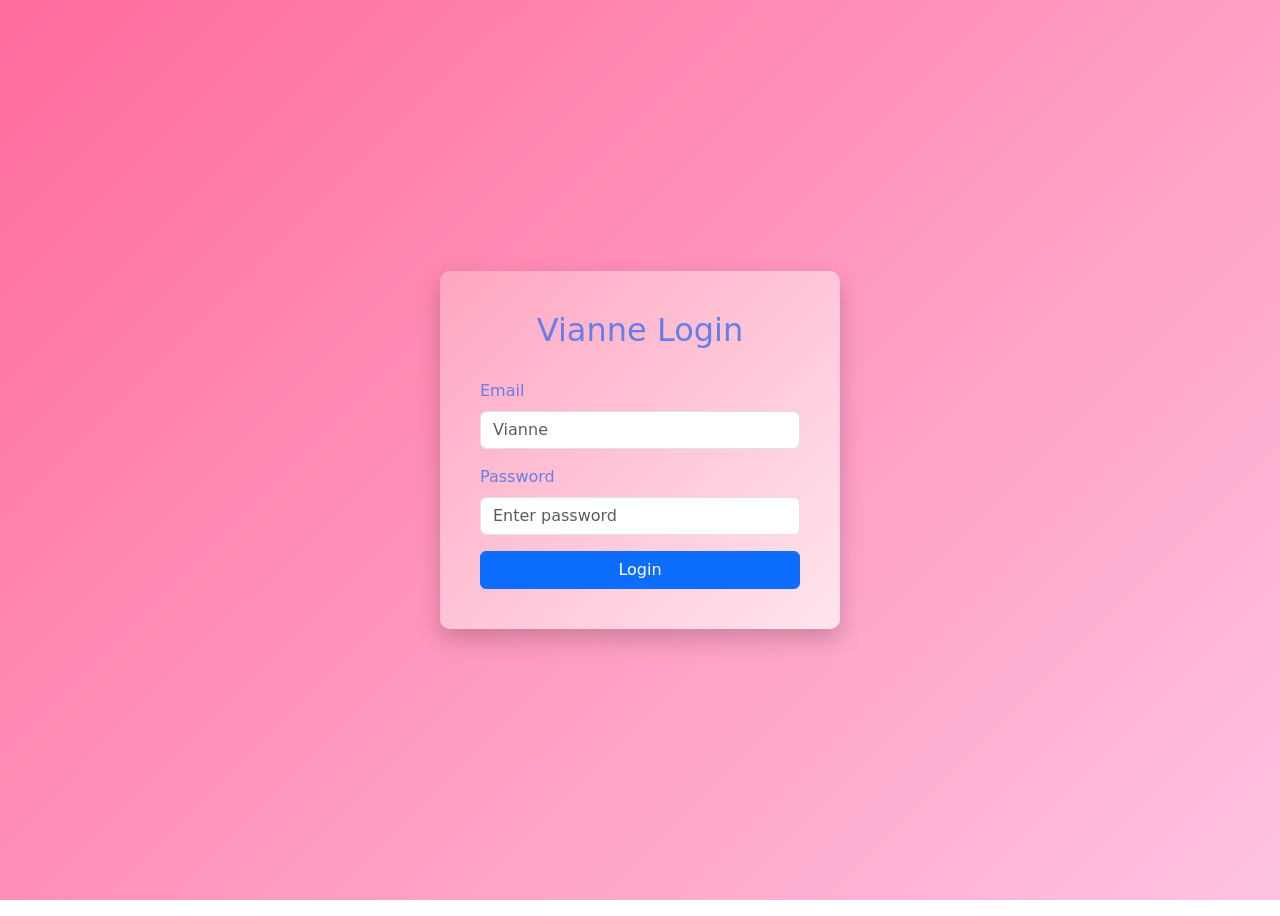
==== commit 953d9f3e: "build: publish tamlapthanh/eng@3f5b3687bb0121368f4448025c4beedcfbe7b093" ====
--- a/app.html
+++ b/app.html
@@ -3,7 +3,7 @@
   <head>
     <meta charset="UTF-8" />
     <meta name="viewport" content="width=device-width, initial-scale=1.0" />
-    <title>Viance 4/7 1.0.85</title>
+    <title>Viance 4/7 1.0.88</title>
     <meta name="theme-color" content="#ff6b9d" />
     <meta name="mobile-web-app-capable" content="yes" />
     <meta name="apple-mobile-web-app-capable" content="yes" />
@@ -11,11 +11,11 @@
     <link rel="manifest" href="./manifest.json"  />
     <link rel="apple-touch-icon" href="./assets/pwa-icon-192-Dr_TuVES.png" />
     <link rel="shortcut icon" type="image/png" href="./assets/favicon-CiX55uzs.png" />
-    <script type="module" crossorigin src="./assets/app-J1MXeTBe.js"></script>
-    <link rel="modulepreload" crossorigin href="./assets/pwa-controller-BAQpBo1a.js">
+    <script type="module" crossorigin src="./assets/app-DUB48Syt.js"></script>
+    <link rel="modulepreload" crossorigin href="./assets/pwa-controller-Dk-RY0El.js">
     <link rel="modulepreload" crossorigin href="./assets/konva-BoNnv-Ev.js">
     <link rel="modulepreload" crossorigin href="./assets/subtitle-_lON0697.js">
-    <link rel="stylesheet" crossorigin href="./assets/pwa-controller-ClOetiHv.css">
+    <link rel="stylesheet" crossorigin href="./assets/pwa-controller-CHPaelN0.css">
     <link rel="stylesheet" crossorigin href="./assets/app-_IrZQh2m.css">
   </head>
 
@@ -232,6 +232,9 @@
             </div>
           </div>
           <div class="modal-footer">
+            <button id="clear-server-cache" type="button" class="btn btn-outline-danger me-auto">
+              <i class="bi bi-trash3" aria-hidden="true"></i> Xóa cache server
+            </button>
             <button type="button" class="btn btn-primary" data-modal-dismiss > Close </button>
           </div>
         </div>
--- a/assets/pwa-controller-CHPaelN0.css
+++ b/assets/pwa-controller-CHPaelN0.css
@@ -0,0 +1 @@
+@charset "UTF-8";:root,[data-bs-theme=light]{--bs-blue:#0d6efd;--bs-indigo:#6610f2;--bs-purple:#6f42c1;--bs-pink:#d63384;--bs-red:#dc3545;--bs-orange:#fd7e14;--bs-yellow:#ffc107;--bs-green:#198754;--bs-teal:#20c997;--bs-cyan:#0dcaf0;--bs-black:#000;--bs-white:#fff;--bs-gray:#6c757d;--bs-gray-dark:#343a40;--bs-gray-100:#f8f9fa;--bs-gray-200:#e9ecef;--bs-gray-300:#dee2e6;--bs-gray-400:#ced4da;--bs-gray-500:#adb5bd;--bs-gray-600:#6c757d;--bs-gray-700:#495057;--bs-gray-800:#343a40;--bs-gray-900:#212529;--bs-primary:#0d6efd;--bs-secondary:#6c757d;--bs-success:#198754;--bs-info:#0dcaf0;--bs-warning:#ffc107;--bs-danger:#dc3545;--bs-light:#f8f9fa;--bs-dark:#212529;--bs-primary-rgb:13,110,253;--bs-secondary-rgb:108,117,125;--bs-success-rgb:25,135,84;--bs-info-rgb:13,202,240;--bs-warning-rgb:255,193,7;--bs-danger-rgb:220,53,69;--bs-light-rgb:248,249,250;--bs-dark-rgb:33,37,41;--bs-primary-text-emphasis:#052c65;--bs-secondary-text-emphasis:#2b2f32;--bs-success-text-emphasis:#0a3622;--bs-info-text-emphasis:#055160;--bs-warning-text-emphasis:#664d03;--bs-danger-text-emphasis:#58151c;--bs-light-text-emphasis:#495057;--bs-dark-text-emphasis:#495057;--bs-primary-bg-subtle:#cfe2ff;--bs-secondary-bg-subtle:#e2e3e5;--bs-success-bg-subtle:#d1e7dd;--bs-info-bg-subtle:#cff4fc;--bs-warning-bg-subtle:#fff3cd;--bs-danger-bg-subtle:#f8d7da;--bs-light-bg-subtle:#fcfcfd;--bs-dark-bg-subtle:#ced4da;--bs-primary-border-subtle:#9ec5fe;--bs-secondary-border-subtle:#c4c8cb;--bs-success-border-subtle:#a3cfbb;--bs-info-border-subtle:#9eeaf9;--bs-warning-border-subtle:#ffe69c;--bs-danger-border-subtle:#f1aeb5;--bs-light-border-subtle:#e9ecef;--bs-dark-border-subtle:#adb5bd;--bs-white-rgb:255,255,255;--bs-black-rgb:0,0,0;--bs-font-sans-serif:system-ui,-apple-system,"Segoe UI",Roboto,"Helvetica Neue","Noto Sans","Liberation Sans",Arial,sans-serif,"Apple Color Emoji","Segoe UI Emoji","Segoe UI Symbol","Noto Color Emoji";--bs-font-monospace:SFMono-Regular,Menlo,Monaco,Consolas,"Liberation Mono","Courier New",monospace;--bs-gradient:linear-gradient(180deg, rgba(255, 255, 255, .15), rgba(255, 255, 255, 0));--bs-body-font-family:var(--bs-font-sans-serif);--bs-body-font-size:1rem;--bs-body-font-weight:400;--bs-body-line-height:1.5;--bs-body-color:#212529;--bs-body-color-rgb:33,37,41;--bs-body-bg:#fff;--bs-body-bg-rgb:255,255,255;--bs-emphasis-color:#000;--bs-emphasis-color-rgb:0,0,0;--bs-secondary-color:rgba(33, 37, 41, .75);--bs-secondary-color-rgb:33,37,41;--bs-secondary-bg:#e9ecef;--bs-secondary-bg-rgb:233,236,239;--bs-tertiary-color:rgba(33, 37, 41, .5);--bs-tertiary-color-rgb:33,37,41;--bs-tertiary-bg:#f8f9fa;--bs-tertiary-bg-rgb:248,249,250;--bs-heading-color:inherit;--bs-link-color:#0d6efd;--bs-link-color-rgb:13,110,253;--bs-link-decoration:underline;--bs-link-hover-color:#0a58ca;--bs-link-hover-color-rgb:10,88,202;--bs-code-color:#d63384;--bs-highlight-color:#212529;--bs-highlight-bg:#fff3cd;--bs-border-width:1px;--bs-border-style:solid;--bs-border-color:#dee2e6;--bs-border-color-translucent:rgba(0, 0, 0, .175);--bs-border-radius:.375rem;--bs-border-radius-sm:.25rem;--bs-border-radius-lg:.5rem;--bs-border-radius-xl:1rem;--bs-border-radius-xxl:2rem;--bs-border-radius-2xl:var(--bs-border-radius-xxl);--bs-border-radius-pill:50rem;--bs-box-shadow:0 .5rem 1rem rgba(0, 0, 0, .15);--bs-box-shadow-sm:0 .125rem .25rem rgba(0, 0, 0, .075);--bs-box-shadow-lg:0 1rem 3rem rgba(0, 0, 0, .175);--bs-box-shadow-inset:inset 0 1px 2px rgba(0, 0, 0, .075);--bs-focus-ring-width:.25rem;--bs-focus-ring-opacity:.25;--bs-focus-ring-color:rgba(13, 110, 253, .25);--bs-form-valid-color:#198754;--bs-form-valid-border-color:#198754;--bs-form-invalid-color:#dc3545;--bs-form-invalid-border-color:#dc3545}[data-bs-theme=dark]{color-scheme:dark;--bs-body-color:#dee2e6;--bs-body-color-rgb:222,226,230;--bs-body-bg:#212529;--bs-body-bg-rgb:33,37,41;--bs-emphasis-color:#fff;--bs-emphasis-color-rgb:255,255,255;--bs-secondary-color:rgba(222, 226, 230, .75);--bs-secondary-color-rgb:222,226,230;--bs-secondary-bg:#343a40;--bs-secondary-bg-rgb:52,58,64;--bs-tertiary-color:rgba(222, 226, 230, .5);--bs-tertiary-color-rgb:222,226,230;--bs-tertiary-bg:#2b3035;--bs-tertiary-bg-rgb:43,48,53;--bs-primary-text-emphasis:#6ea8fe;--bs-secondary-text-emphasis:#a7acb1;--bs-success-text-emphasis:#75b798;--bs-info-text-emphasis:#6edff6;--bs-warning-text-emphasis:#ffda6a;--bs-danger-text-emphasis:#ea868f;--bs-light-text-emphasis:#f8f9fa;--bs-dark-text-emphasis:#dee2e6;--bs-primary-bg-subtle:#031633;--bs-secondary-bg-subtle:#161719;--bs-success-bg-subtle:#051b11;--bs-info-bg-subtle:#032830;--bs-warning-bg-subtle:#332701;--bs-danger-bg-subtle:#2c0b0e;--bs-light-bg-subtle:#343a40;--bs-dark-bg-subtle:#1a1d20;--bs-primary-border-subtle:#084298;--bs-secondary-border-subtle:#41464b;--bs-success-border-subtle:#0f5132;--bs-info-border-subtle:#087990;--bs-warning-border-subtle:#997404;--bs-danger-border-subtle:#842029;--bs-light-border-subtle:#495057;--bs-dark-border-subtle:#343a40;--bs-heading-color:inherit;--bs-link-color:#6ea8fe;--bs-link-hover-color:#8bb9fe;--bs-link-color-rgb:110,168,254;--bs-link-hover-color-rgb:139,185,254;--bs-code-color:#e685b5;--bs-highlight-color:#dee2e6;--bs-highlight-bg:#664d03;--bs-border-color:#495057;--bs-border-color-translucent:rgba(255, 255, 255, .15);--bs-form-valid-color:#75b798;--bs-form-valid-border-color:#75b798;--bs-form-invalid-color:#ea868f;--bs-form-invalid-border-color:#ea868f}*,:after,:before{box-sizing:border-box}@media(prefers-reduced-motion:no-preference){:root{scroll-behavior:smooth}}body{margin:0;font-family:var(--bs-body-font-family);font-size:var(--bs-body-font-size);font-weight:var(--bs-body-font-weight);line-height:var(--bs-body-line-height);color:var(--bs-body-color);text-align:var(--bs-body-text-align);background-color:var(--bs-body-bg);-webkit-text-size-adjust:100%;-webkit-tap-highlight-color:transparent}hr{margin:1rem 0;color:inherit;border:0;border-top:var(--bs-border-width) solid;opacity:.25}h1,h2,h3,h4,h5,h6{margin-top:0;margin-bottom:.5rem;font-weight:500;line-height:1.2;color:var(--bs-heading-color)}h1{font-size:calc(1.375rem + 1.5vw)}@media(min-width:1200px){h1{font-size:2.5rem}}h2{font-size:calc(1.325rem + .9vw)}@media(min-width:1200px){h2{font-size:2rem}}h3{font-size:calc(1.3rem + .6vw)}@media(min-width:1200px){h3{font-size:1.75rem}}h4{font-size:calc(1.275rem + .3vw)}@media(min-width:1200px){h4{font-size:1.5rem}}h5{font-size:1.25rem}h6{font-size:1rem}p{margin-top:0;margin-bottom:1rem}abbr[title]{-webkit-text-decoration:underline dotted;text-decoration:underline dotted;cursor:help;-webkit-text-decoration-skip-ink:none;text-decoration-skip-ink:none}address{margin-bottom:1rem;font-style:normal;line-height:inherit}ol,ul{padding-left:2rem}dl,ol,ul{margin-top:0;margin-bottom:1rem}ol ol,ol ul,ul ol,ul ul{margin-bottom:0}dt{font-weight:700}dd{margin-bottom:.5rem;margin-left:0}blockquote{margin:0 0 1rem}b,strong{font-weight:bolder}small{font-size:.875em}mark{padding:.1875em;color:var(--bs-highlight-color);background-color:var(--bs-highlight-bg)}sub,sup{position:relative;font-size:.75em;line-height:0;vertical-align:baseline}sub{bottom:-.25em}sup{top:-.5em}a{color:rgba(var(--bs-link-color-rgb),var(--bs-link-opacity,1));text-decoration:underline}a:hover{--bs-link-color-rgb:var(--bs-link-hover-color-rgb)}a:not([href]):not([class]),a:not([href]):not([class]):hover{color:inherit;text-decoration:none}code,kbd,pre,samp{font-family:var(--bs-font-monospace);font-size:1em}pre{display:block;margin-top:0;margin-bottom:1rem;overflow:auto;font-size:.875em}pre code{font-size:inherit;color:inherit;word-break:normal}code{font-size:.875em;color:var(--bs-code-color);word-wrap:break-word}a>code{color:inherit}kbd{padding:.1875rem .375rem;font-size:.875em;color:var(--bs-body-bg);background-color:var(--bs-body-color);border-radius:.25rem}kbd kbd{padding:0;font-size:1em}figure{margin:0 0 1rem}img,svg{vertical-align:middle}table{caption-side:bottom;border-collapse:collapse}caption{padding-top:.5rem;padding-bottom:.5rem;color:var(--bs-secondary-color);text-align:left}th{text-align:inherit;text-align:-webkit-match-parent}tbody,td,tfoot,th,thead,tr{border-color:inherit;border-style:solid;border-width:0}label{display:inline-block}button{border-radius:0}button:focus:not(:focus-visible){outline:0}button,input,optgroup,select,textarea{margin:0;font-family:inherit;font-size:inherit;line-height:inherit}button,select{text-transform:none}[role=button]{cursor:pointer}select{word-wrap:normal}select:disabled{opacity:1}[list]:not([type=date]):not([type=datetime-local]):not([type=month]):not([type=week]):not([type=time])::-webkit-calendar-picker-indicator{display:none!important}[type=button],[type=reset],[type=submit],button{-webkit-appearance:button}[type=button]:not(:disabled),[type=reset]:not(:disabled),[type=submit]:not(:disabled),button:not(:disabled){cursor:pointer}::-moz-focus-inner{padding:0;border-style:none}textarea{resize:vertical}fieldset{min-width:0;padding:0;margin:0;border:0}legend{float:left;width:100%;padding:0;margin-bottom:.5rem;font-size:calc(1.275rem + .3vw);line-height:inherit}@media(min-width:1200px){legend{font-size:1.5rem}}legend+*{clear:left}::-webkit-datetime-edit-day-field,::-webkit-datetime-edit-fields-wrapper,::-webkit-datetime-edit-hour-field,::-webkit-datetime-edit-minute,::-webkit-datetime-edit-month-field,::-webkit-datetime-edit-text,::-webkit-datetime-edit-year-field{padding:0}::-webkit-inner-spin-button{height:auto}[type=search]{-webkit-appearance:textfield;outline-offset:-2px}::-webkit-search-decoration{-webkit-appearance:none}::-webkit-color-swatch-wrapper{padding:0}::-webkit-file-upload-button{font:inherit;-webkit-appearance:button}::file-selector-button{font:inherit;-webkit-appearance:button}output{display:inline-block}iframe{border:0}summary{display:list-item;cursor:pointer}progress{vertical-align:baseline}[hidden]{display:none!important}:root{--bs-breakpoint-xs:0;--bs-breakpoint-sm:576px;--bs-breakpoint-md:768px;--bs-breakpoint-lg:992px;--bs-breakpoint-xl:1200px;--bs-breakpoint-xxl:1400px}.form-label{margin-bottom:.5rem}.form-control{display:block;width:100%;padding:.375rem .75rem;font-size:1rem;font-weight:400;line-height:1.5;color:var(--bs-body-color);-webkit-appearance:none;-moz-appearance:none;appearance:none;background-color:var(--bs-body-bg);background-clip:padding-box;border:var(--bs-border-width) solid var(--bs-border-color);border-radius:var(--bs-border-radius);transition:border-color .15s ease-in-out,box-shadow .15s ease-in-out}@media(prefers-reduced-motion:reduce){.form-control{transition:none}}.form-control[type=file]{overflow:hidden}.form-control[type=file]:not(:disabled):not([readonly]){cursor:pointer}.form-control:focus{color:var(--bs-body-color);background-color:var(--bs-body-bg);border-color:#86b7fe;outline:0;box-shadow:0 0 0 .25rem #0d6efd40}.form-control::-webkit-date-and-time-value{min-width:85px;height:1.5em;margin:0}.form-control::-webkit-datetime-edit{display:block;padding:0}.form-control::-moz-placeholder{color:var(--bs-secondary-color);opacity:1}.form-control::placeholder{color:var(--bs-secondary-color);opacity:1}.form-control:disabled{background-color:var(--bs-secondary-bg);opacity:1}.form-control::-webkit-file-upload-button{padding:.375rem .75rem;margin:-.375rem -.75rem;-webkit-margin-end:.75rem;margin-inline-end:.75rem;color:var(--bs-body-color);background-color:var(--bs-tertiary-bg);pointer-events:none;border-color:inherit;border-style:solid;border-width:0;border-inline-end-width:var(--bs-border-width);border-radius:0;-webkit-transition:color .15s ease-in-out,background-color .15s ease-in-out,border-color .15s ease-in-out,box-shadow .15s ease-in-out;transition:color .15s ease-in-out,background-color .15s ease-in-out,border-color .15s ease-in-out,box-shadow .15s ease-in-out}.form-control::file-selector-button{padding:.375rem .75rem;margin:-.375rem -.75rem;-webkit-margin-end:.75rem;margin-inline-end:.75rem;color:var(--bs-body-color);background-color:var(--bs-tertiary-bg);pointer-events:none;border-color:inherit;border-style:solid;border-width:0;border-inline-end-width:var(--bs-border-width);border-radius:0;transition:color .15s ease-in-out,background-color .15s ease-in-out,border-color .15s ease-in-out,box-shadow .15s ease-in-out}@media(prefers-reduced-motion:reduce){.form-control::-webkit-file-upload-button{-webkit-transition:none;transition:none}.form-control::file-selector-button{transition:none}}.form-control:hover:not(:disabled):not([readonly])::-webkit-file-upload-button{background-color:var(--bs-secondary-bg)}.form-control:hover:not(:disabled):not([readonly])::file-selector-button{background-color:var(--bs-secondary-bg)}textarea.form-control{min-height:calc(1.5em + .75rem + calc(var(--bs-border-width) * 2))}.form-control-color{width:3rem;height:calc(1.5em + .75rem + calc(var(--bs-border-width) * 2));padding:.375rem}.form-control-color:not(:disabled):not([readonly]){cursor:pointer}.form-control-color::-moz-color-swatch{border:0!important;border-radius:var(--bs-border-radius)}.form-control-color::-webkit-color-swatch{border:0!important;border-radius:var(--bs-border-radius)}.form-select{--bs-form-select-bg-img:url("data:image/svg+xml,%3csvg xmlns='http://www.w3.org/2000/svg' viewBox='0 0 16 16'%3e%3cpath fill='none' stroke='%23343a40' stroke-linecap='round' stroke-linejoin='round' stroke-width='2' d='m2 5 6 6 6-6'/%3e%3c/svg%3e");display:block;width:100%;padding:.375rem 2.25rem .375rem .75rem;font-size:1rem;font-weight:400;line-height:1.5;color:var(--bs-body-color);-webkit-appearance:none;-moz-appearance:none;appearance:none;background-color:var(--bs-body-bg);background-image:var(--bs-form-select-bg-img),var(--bs-form-select-bg-icon,none);background-repeat:no-repeat;background-position:right .75rem center;background-size:16px 12px;border:var(--bs-border-width) solid var(--bs-border-color);border-radius:var(--bs-border-radius);transition:border-color .15s ease-in-out,box-shadow .15s ease-in-out}@media(prefers-reduced-motion:reduce){.form-select{transition:none}}.form-select:focus{border-color:#86b7fe;outline:0;box-shadow:0 0 0 .25rem #0d6efd40}.form-select[multiple],.form-select[size]:not([size="1"]){padding-right:.75rem;background-image:none}.form-select:disabled{background-color:var(--bs-secondary-bg)}.form-select:-moz-focusring{color:transparent;text-shadow:0 0 0 var(--bs-body-color)}[data-bs-theme=dark] .form-select{--bs-form-select-bg-img:url("data:image/svg+xml,%3csvg xmlns='http://www.w3.org/2000/svg' viewBox='0 0 16 16'%3e%3cpath fill='none' stroke='%23dee2e6' stroke-linecap='round' stroke-linejoin='round' stroke-width='2' d='m2 5 6 6 6-6'/%3e%3c/svg%3e")}.form-check{display:block;min-height:1.5rem;padding-left:1.5em;margin-bottom:.125rem}.form-check .form-check-input{float:left;margin-left:-1.5em}.form-check-input{--bs-form-check-bg:var(--bs-body-bg);flex-shrink:0;width:1em;height:1em;margin-top:.25em;vertical-align:top;-webkit-appearance:none;-moz-appearance:none;appearance:none;background-color:var(--bs-form-check-bg);background-image:var(--bs-form-check-bg-image);background-repeat:no-repeat;background-position:center;background-size:contain;border:var(--bs-border-width) solid var(--bs-border-color);-webkit-print-color-adjust:exact;color-adjust:exact;print-color-adjust:exact}.form-check-input[type=checkbox]{border-radius:.25em}.form-check-input[type=radio]{border-radius:50%}.form-check-input:active{filter:brightness(90%)}.form-check-input:focus{border-color:#86b7fe;outline:0;box-shadow:0 0 0 .25rem #0d6efd40}.form-check-input:checked{background-color:#0d6efd;border-color:#0d6efd}.form-check-input:checked[type=checkbox]{--bs-form-check-bg-image:url("data:image/svg+xml,%3csvg xmlns='http://www.w3.org/2000/svg' viewBox='0 0 20 20'%3e%3cpath fill='none' stroke='%23fff' stroke-linecap='round' stroke-linejoin='round' stroke-width='3' d='m6 10 3 3 6-6'/%3e%3c/svg%3e")}.form-check-input:checked[type=radio]{--bs-form-check-bg-image:url("data:image/svg+xml,%3csvg xmlns='http://www.w3.org/2000/svg' viewBox='-4 -4 8 8'%3e%3ccircle r='2' fill='%23fff'/%3e%3c/svg%3e")}.form-check-input[type=checkbox]:indeterminate{background-color:#0d6efd;border-color:#0d6efd;--bs-form-check-bg-image:url("data:image/svg+xml,%3csvg xmlns='http://www.w3.org/2000/svg' viewBox='0 0 20 20'%3e%3cpath fill='none' stroke='%23fff' stroke-linecap='round' stroke-linejoin='round' stroke-width='3' d='M6 10h8'/%3e%3c/svg%3e")}.form-check-input:disabled{pointer-events:none;filter:none;opacity:.5}.form-check-input:disabled~.form-check-label,.form-check-input[disabled]~.form-check-label{cursor:default;opacity:.5}.form-switch{padding-left:2.5em}.form-switch .form-check-input{--bs-form-switch-bg:url("data:image/svg+xml,%3csvg xmlns='http://www.w3.org/2000/svg' viewBox='-4 -4 8 8'%3e%3ccircle r='3' fill='rgba%280, 0, 0, 0.25%29'/%3e%3c/svg%3e");width:2em;margin-left:-2.5em;background-image:var(--bs-form-switch-bg);background-position:left center;border-radius:2em;transition:background-position .15s ease-in-out}@media(prefers-reduced-motion:reduce){.form-switch .form-check-input{transition:none}}.form-switch .form-check-input:focus{--bs-form-switch-bg:url("data:image/svg+xml,%3csvg xmlns='http://www.w3.org/2000/svg' viewBox='-4 -4 8 8'%3e%3ccircle r='3' fill='%2386b7fe'/%3e%3c/svg%3e")}.form-switch .form-check-input:checked{background-position:right center;--bs-form-switch-bg:url("data:image/svg+xml,%3csvg xmlns='http://www.w3.org/2000/svg' viewBox='-4 -4 8 8'%3e%3ccircle r='3' fill='%23fff'/%3e%3c/svg%3e")}[data-bs-theme=dark] .form-switch .form-check-input:not(:checked):not(:focus){--bs-form-switch-bg:url("data:image/svg+xml,%3csvg xmlns='http://www.w3.org/2000/svg' viewBox='-4 -4 8 8'%3e%3ccircle r='3' fill='rgba%28255, 255, 255, 0.25%29'/%3e%3c/svg%3e")}.form-range{width:100%;height:1.5rem;padding:0;-webkit-appearance:none;-moz-appearance:none;appearance:none;background-color:transparent}.form-range:focus{outline:0}.form-range:focus::-webkit-slider-thumb{box-shadow:0 0 0 1px #fff,0 0 0 .25rem #0d6efd40}.form-range:focus::-moz-range-thumb{box-shadow:0 0 0 1px #fff,0 0 0 .25rem #0d6efd40}.form-range::-moz-focus-outer{border:0}.form-range::-webkit-slider-thumb{width:1rem;height:1rem;margin-top:-.25rem;-webkit-appearance:none;appearance:none;background-color:#0d6efd;border:0;border-radius:1rem;-webkit-transition:background-color .15s ease-in-out,border-color .15s ease-in-out,box-shadow .15s ease-in-out;transition:background-color .15s ease-in-out,border-color .15s ease-in-out,box-shadow .15s ease-in-out}@media(prefers-reduced-motion:reduce){.form-range::-webkit-slider-thumb{-webkit-transition:none;transition:none}}.form-range::-webkit-slider-thumb:active{background-color:#b6d4fe}.form-range::-webkit-slider-runnable-track{width:100%;height:.5rem;color:transparent;cursor:pointer;background-color:var(--bs-secondary-bg);border-color:transparent;border-radius:1rem}.form-range::-moz-range-thumb{width:1rem;height:1rem;-moz-appearance:none;appearance:none;background-color:#0d6efd;border:0;border-radius:1rem;-moz-transition:background-color .15s ease-in-out,border-color .15s ease-in-out,box-shadow .15s ease-in-out;transition:background-color .15s ease-in-out,border-color .15s ease-in-out,box-shadow .15s ease-in-out}@media(prefers-reduced-motion:reduce){.form-range::-moz-range-thumb{-moz-transition:none;transition:none}}.form-range::-moz-range-thumb:active{background-color:#b6d4fe}.form-range::-moz-range-track{width:100%;height:.5rem;color:transparent;cursor:pointer;background-color:var(--bs-secondary-bg);border-color:transparent;border-radius:1rem}.form-range:disabled{pointer-events:none}.form-range:disabled::-webkit-slider-thumb{background-color:var(--bs-secondary-color)}.form-range:disabled::-moz-range-thumb{background-color:var(--bs-secondary-color)}.btn{--bs-btn-padding-x:.75rem;--bs-btn-padding-y:.375rem;--bs-btn-font-family: ;--bs-btn-font-size:1rem;--bs-btn-font-weight:400;--bs-btn-line-height:1.5;--bs-btn-color:var(--bs-body-color);--bs-btn-bg:transparent;--bs-btn-border-width:var(--bs-border-width);--bs-btn-border-color:transparent;--bs-btn-border-radius:var(--bs-border-radius);--bs-btn-hover-border-color:transparent;--bs-btn-box-shadow:inset 0 1px 0 rgba(255, 255, 255, .15),0 1px 1px rgba(0, 0, 0, .075);--bs-btn-disabled-opacity:.65;--bs-btn-focus-box-shadow:0 0 0 .25rem rgba(var(--bs-btn-focus-shadow-rgb), .5);display:inline-block;padding:var(--bs-btn-padding-y) var(--bs-btn-padding-x);font-family:var(--bs-btn-font-family);font-size:var(--bs-btn-font-size);font-weight:var(--bs-btn-font-weight);line-height:var(--bs-btn-line-height);color:var(--bs-btn-color);text-align:center;text-decoration:none;vertical-align:middle;cursor:pointer;-webkit-user-select:none;-moz-user-select:none;user-select:none;border:var(--bs-btn-border-width) solid var(--bs-btn-border-color);border-radius:var(--bs-btn-border-radius);background-color:var(--bs-btn-bg);transition:color .15s ease-in-out,background-color .15s ease-in-out,border-color .15s ease-in-out,box-shadow .15s ease-in-out}@media(prefers-reduced-motion:reduce){.btn{transition:none}}.btn:hover{color:var(--bs-btn-hover-color);background-color:var(--bs-btn-hover-bg);border-color:var(--bs-btn-hover-border-color)}.btn:focus-visible{color:var(--bs-btn-hover-color);background-color:var(--bs-btn-hover-bg);border-color:var(--bs-btn-hover-border-color);outline:0;box-shadow:var(--bs-btn-focus-box-shadow)}.btn.active,.btn.show,.btn:first-child:active{color:var(--bs-btn-active-color);background-color:var(--bs-btn-active-bg);border-color:var(--bs-btn-active-border-color)}.btn.active:focus-visible,.btn.show:focus-visible,.btn:first-child:active:focus-visible{box-shadow:var(--bs-btn-focus-box-shadow)}.btn:disabled,fieldset:disabled .btn{color:var(--bs-btn-disabled-color);pointer-events:none;background-color:var(--bs-btn-disabled-bg);border-color:var(--bs-btn-disabled-border-color);opacity:var(--bs-btn-disabled-opacity)}.btn-primary{--bs-btn-color:#fff;--bs-btn-bg:#0d6efd;--bs-btn-border-color:#0d6efd;--bs-btn-hover-color:#fff;--bs-btn-hover-bg:#0b5ed7;--bs-btn-hover-border-color:#0a58ca;--bs-btn-focus-shadow-rgb:49,132,253;--bs-btn-active-color:#fff;--bs-btn-active-bg:#0a58ca;--bs-btn-active-border-color:#0a53be;--bs-btn-active-shadow:inset 0 3px 5px rgba(0, 0, 0, .125);--bs-btn-disabled-color:#fff;--bs-btn-disabled-bg:#0d6efd;--bs-btn-disabled-border-color:#0d6efd}.btn-secondary{--bs-btn-color:#fff;--bs-btn-bg:#6c757d;--bs-btn-border-color:#6c757d;--bs-btn-hover-color:#fff;--bs-btn-hover-bg:#5c636a;--bs-btn-hover-border-color:#565e64;--bs-btn-focus-shadow-rgb:130,138,145;--bs-btn-active-color:#fff;--bs-btn-active-bg:#565e64;--bs-btn-active-border-color:#51585e;--bs-btn-active-shadow:inset 0 3px 5px rgba(0, 0, 0, .125);--bs-btn-disabled-color:#fff;--bs-btn-disabled-bg:#6c757d;--bs-btn-disabled-border-color:#6c757d}.btn-success{--bs-btn-color:#fff;--bs-btn-bg:#198754;--bs-btn-border-color:#198754;--bs-btn-hover-color:#fff;--bs-btn-hover-bg:#157347;--bs-btn-hover-border-color:#146c43;--bs-btn-focus-shadow-rgb:60,153,110;--bs-btn-active-color:#fff;--bs-btn-active-bg:#146c43;--bs-btn-active-border-color:#13653f;--bs-btn-active-shadow:inset 0 3px 5px rgba(0, 0, 0, .125);--bs-btn-disabled-color:#fff;--bs-btn-disabled-bg:#198754;--bs-btn-disabled-border-color:#198754}.btn-danger{--bs-btn-color:#fff;--bs-btn-bg:#dc3545;--bs-btn-border-color:#dc3545;--bs-btn-hover-color:#fff;--bs-btn-hover-bg:#bb2d3b;--bs-btn-hover-border-color:#b02a37;--bs-btn-focus-shadow-rgb:225,83,97;--bs-btn-active-color:#fff;--bs-btn-active-bg:#b02a37;--bs-btn-active-border-color:#a52834;--bs-btn-active-shadow:inset 0 3px 5px rgba(0, 0, 0, .125);--bs-btn-disabled-color:#fff;--bs-btn-disabled-bg:#dc3545;--bs-btn-disabled-border-color:#dc3545}.btn-light{--bs-btn-color:#000;--bs-btn-bg:#f8f9fa;--bs-btn-border-color:#f8f9fa;--bs-btn-hover-color:#000;--bs-btn-hover-bg:#d3d4d5;--bs-btn-hover-border-color:#c6c7c8;--bs-btn-focus-shadow-rgb:211,212,213;--bs-btn-active-color:#000;--bs-btn-active-bg:#c6c7c8;--bs-btn-active-border-color:#babbbc;--bs-btn-active-shadow:inset 0 3px 5px rgba(0, 0, 0, .125);--bs-btn-disabled-color:#000;--bs-btn-disabled-bg:#f8f9fa;--bs-btn-disabled-border-color:#f8f9fa}.btn-dark{--bs-btn-color:#fff;--bs-btn-bg:#212529;--bs-btn-border-color:#212529;--bs-btn-hover-color:#fff;--bs-btn-hover-bg:#424649;--bs-btn-hover-border-color:#373b3e;--bs-btn-focus-shadow-rgb:66,70,73;--bs-btn-active-color:#fff;--bs-btn-active-bg:#4d5154;--bs-btn-active-border-color:#373b3e;--bs-btn-active-shadow:inset 0 3px 5px rgba(0, 0, 0, .125);--bs-btn-disabled-color:#fff;--bs-btn-disabled-bg:#212529;--bs-btn-disabled-border-color:#212529}.btn-outline-danger{--bs-btn-color:#dc3545;--bs-btn-border-color:#dc3545;--bs-btn-hover-color:#fff;--bs-btn-hover-bg:#dc3545;--bs-btn-hover-border-color:#dc3545;--bs-btn-focus-shadow-rgb:220,53,69;--bs-btn-active-color:#fff;--bs-btn-active-bg:#dc3545;--bs-btn-active-border-color:#dc3545;--bs-btn-active-shadow:inset 0 3px 5px rgba(0, 0, 0, .125);--bs-btn-disabled-color:#dc3545;--bs-btn-disabled-bg:transparent;--bs-btn-disabled-border-color:#dc3545;--bs-gradient:none}.btn-sm{--bs-btn-padding-y:.25rem;--bs-btn-padding-x:.5rem;--bs-btn-font-size:.875rem;--bs-btn-border-radius:var(--bs-border-radius-sm)}.fade{transition:opacity .15s linear}@media(prefers-reduced-motion:reduce){.fade{transition:none}}.fade:not(.show){opacity:0}.alert{--bs-alert-bg:transparent;--bs-alert-padding-x:1rem;--bs-alert-padding-y:1rem;--bs-alert-margin-bottom:1rem;--bs-alert-color:inherit;--bs-alert-border-color:transparent;--bs-alert-border:var(--bs-border-width) solid var(--bs-alert-border-color);--bs-alert-border-radius:var(--bs-border-radius);--bs-alert-link-color:inherit;position:relative;padding:var(--bs-alert-padding-y) var(--bs-alert-padding-x);margin-bottom:var(--bs-alert-margin-bottom);color:var(--bs-alert-color);background-color:var(--bs-alert-bg);border:var(--bs-alert-border);border-radius:var(--bs-alert-border-radius)}.alert-danger{--bs-alert-color:var(--bs-danger-text-emphasis);--bs-alert-bg:var(--bs-danger-bg-subtle);--bs-alert-border-color:var(--bs-danger-border-subtle);--bs-alert-link-color:var(--bs-danger-text-emphasis)}@keyframes progress-bar-stripes{0%{background-position-x:1rem}}.btn-close{--bs-btn-close-color:#000;--bs-btn-close-bg:url("data:image/svg+xml,%3csvg xmlns='http://www.w3.org/2000/svg' viewBox='0 0 16 16' fill='%23000'%3e%3cpath d='M.293.293a1 1 0 0 1 1.414 0L8 6.586 14.293.293a1 1 0 1 1 1.414 1.414L9.414 8l6.293 6.293a1 1 0 0 1-1.414 1.414L8 9.414l-6.293 6.293a1 1 0 0 1-1.414-1.414L6.586 8 .293 1.707a1 1 0 0 1 0-1.414z'/%3e%3c/svg%3e");--bs-btn-close-opacity:.5;--bs-btn-close-hover-opacity:.75;--bs-btn-close-focus-shadow:0 0 0 .25rem rgba(13, 110, 253, .25);--bs-btn-close-focus-opacity:1;--bs-btn-close-disabled-opacity:.25;--bs-btn-close-white-filter:invert(1) grayscale(100%) brightness(200%);box-sizing:content-box;width:1em;height:1em;padding:.25em;color:var(--bs-btn-close-color);background:transparent var(--bs-btn-close-bg) center/1em auto no-repeat;border:0;border-radius:.375rem;opacity:var(--bs-btn-close-opacity)}.btn-close:hover{color:var(--bs-btn-close-color);text-decoration:none;opacity:var(--bs-btn-close-hover-opacity)}.btn-close:focus{outline:0;box-shadow:var(--bs-btn-close-focus-shadow);opacity:var(--bs-btn-close-focus-opacity)}.btn-close:disabled{pointer-events:none;-webkit-user-select:none;-moz-user-select:none;user-select:none;opacity:var(--bs-btn-close-disabled-opacity)}[data-bs-theme=dark] .btn-close{filter:var(--bs-btn-close-white-filter)}.toast{--bs-toast-zindex:1090;--bs-toast-padding-x:.75rem;--bs-toast-padding-y:.5rem;--bs-toast-spacing:1.5rem;--bs-toast-max-width:350px;--bs-toast-font-size:.875rem;--bs-toast-color: ;--bs-toast-bg:rgba(var(--bs-body-bg-rgb), .85);--bs-toast-border-width:var(--bs-border-width);--bs-toast-border-color:var(--bs-border-color-translucent);--bs-toast-border-radius:var(--bs-border-radius);--bs-toast-box-shadow:var(--bs-box-shadow);--bs-toast-header-color:var(--bs-secondary-color);--bs-toast-header-bg:rgba(var(--bs-body-bg-rgb), .85);--bs-toast-header-border-color:var(--bs-border-color-translucent);width:var(--bs-toast-max-width);max-width:100%;font-size:var(--bs-toast-font-size);color:var(--bs-toast-color);pointer-events:auto;background-color:var(--bs-toast-bg);background-clip:padding-box;border:var(--bs-toast-border-width) solid var(--bs-toast-border-color);box-shadow:var(--bs-toast-box-shadow);border-radius:var(--bs-toast-border-radius)}.toast:not(.show){display:none}.toast-container{--bs-toast-zindex:1090;position:absolute;z-index:var(--bs-toast-zindex);width:-webkit-max-content;width:-moz-max-content;width:max-content;max-width:100%;pointer-events:none}.toast-container>:not(:last-child){margin-bottom:var(--bs-toast-spacing)}.toast-body{padding:var(--bs-toast-padding-x);word-wrap:break-word}.modal{--bs-modal-zindex:1055;--bs-modal-width:500px;--bs-modal-padding:1rem;--bs-modal-margin:.5rem;--bs-modal-color: ;--bs-modal-bg:var(--bs-body-bg);--bs-modal-border-color:var(--bs-border-color-translucent);--bs-modal-border-width:var(--bs-border-width);--bs-modal-border-radius:var(--bs-border-radius-lg);--bs-modal-box-shadow:var(--bs-box-shadow-sm);--bs-modal-inner-border-radius:calc(var(--bs-border-radius-lg) - (var(--bs-border-width)));--bs-modal-header-padding-x:1rem;--bs-modal-header-padding-y:1rem;--bs-modal-header-padding:1rem 1rem;--bs-modal-header-border-color:var(--bs-border-color);--bs-modal-header-border-width:var(--bs-border-width);--bs-modal-title-line-height:1.5;--bs-modal-footer-gap:.5rem;--bs-modal-footer-bg: ;--bs-modal-footer-border-color:var(--bs-border-color);--bs-modal-footer-border-width:var(--bs-border-width);position:fixed;top:0;left:0;z-index:var(--bs-modal-zindex);display:none;width:100%;height:100%;overflow-x:hidden;overflow-y:auto;outline:0}.modal-dialog{position:relative;width:auto;margin:var(--bs-modal-margin);pointer-events:none}.modal.fade .modal-dialog{transition:transform .3s ease-out;transform:translateY(-50px)}@media(prefers-reduced-motion:reduce){.modal.fade .modal-dialog{transition:none}}.modal.show .modal-dialog{transform:none}.modal-dialog-scrollable{height:calc(100% - var(--bs-modal-margin) * 2)}.modal-dialog-scrollable .modal-content{max-height:100%;overflow:hidden}.modal-dialog-scrollable .modal-body{overflow-y:auto}.modal-dialog-centered{display:flex;align-items:center;min-height:calc(100% - var(--bs-modal-margin) * 2)}.modal-content{position:relative;display:flex;flex-direction:column;width:100%;color:var(--bs-modal-color);pointer-events:auto;background-color:var(--bs-modal-bg);background-clip:padding-box;border:var(--bs-modal-border-width) solid var(--bs-modal-border-color);border-radius:var(--bs-modal-border-radius);outline:0}.modal-backdrop{--bs-backdrop-zindex:1050;--bs-backdrop-bg:#000;--bs-backdrop-opacity:.5;position:fixed;top:0;left:0;z-index:var(--bs-backdrop-zindex);width:100vw;height:100vh;background-color:var(--bs-backdrop-bg)}.modal-backdrop.fade{opacity:0}.modal-backdrop.show{opacity:var(--bs-backdrop-opacity)}.modal-header{display:flex;flex-shrink:0;align-items:center;padding:var(--bs-modal-header-padding);border-bottom:var(--bs-modal-header-border-width) solid var(--bs-modal-header-border-color);border-top-left-radius:var(--bs-modal-inner-border-radius);border-top-right-radius:var(--bs-modal-inner-border-radius)}.modal-header .btn-close{padding:calc(var(--bs-modal-header-padding-y) * .5) calc(var(--bs-modal-header-padding-x) * .5);margin:calc(-.5 * var(--bs-modal-header-padding-y)) calc(-.5 * var(--bs-modal-header-padding-x)) calc(-.5 * var(--bs-modal-header-padding-y)) auto}.modal-title{margin-bottom:0;line-height:var(--bs-modal-title-line-height)}.modal-body{position:relative;flex:1 1 auto;padding:var(--bs-modal-padding)}.modal-footer{display:flex;flex-shrink:0;flex-wrap:wrap;align-items:center;justify-content:flex-end;padding:calc(var(--bs-modal-padding) - var(--bs-modal-footer-gap) * .5);background-color:var(--bs-modal-footer-bg);border-top:var(--bs-modal-footer-border-width) solid var(--bs-modal-footer-border-color);border-bottom-right-radius:var(--bs-modal-inner-border-radius);border-bottom-left-radius:var(--bs-modal-inner-border-radius)}.modal-footer>*{margin:calc(var(--bs-modal-footer-gap) * .5)}@media(min-width:576px){.modal{--bs-modal-margin:1.75rem;--bs-modal-box-shadow:var(--bs-box-shadow)}.modal-dialog{max-width:var(--bs-modal-width);margin-right:auto;margin-left:auto}}.tooltip{--bs-tooltip-zindex:1080;--bs-tooltip-max-width:200px;--bs-tooltip-padding-x:.5rem;--bs-tooltip-padding-y:.25rem;--bs-tooltip-margin: ;--bs-tooltip-font-size:.875rem;--bs-tooltip-color:var(--bs-body-bg);--bs-tooltip-bg:var(--bs-emphasis-color);--bs-tooltip-border-radius:var(--bs-border-radius);--bs-tooltip-opacity:.9;--bs-tooltip-arrow-width:.8rem;--bs-tooltip-arrow-height:.4rem;z-index:var(--bs-tooltip-zindex);display:block;margin:var(--bs-tooltip-margin);font-family:var(--bs-font-sans-serif);font-style:normal;font-weight:400;line-height:1.5;text-align:left;text-align:start;text-decoration:none;text-shadow:none;text-transform:none;letter-spacing:normal;word-break:normal;white-space:normal;word-spacing:normal;line-break:auto;font-size:var(--bs-tooltip-font-size);word-wrap:break-word;opacity:0}.tooltip.show{opacity:var(--bs-tooltip-opacity)}@keyframes spinner-border{to{transform:rotate(360deg)}}@keyframes spinner-grow{0%{transform:scale(0)}50%{opacity:1;transform:none}}@keyframes placeholder-glow{50%{opacity:.2}}@keyframes placeholder-wave{to{-webkit-mask-position:-200% 0%;mask-position:-200% 0%}}.text-bg-primary{color:#fff!important;background-color:RGBA(var(--bs-primary-rgb),var(--bs-bg-opacity,1))!important}.text-bg-secondary{color:#fff!important;background-color:RGBA(var(--bs-secondary-rgb),var(--bs-bg-opacity,1))!important}.text-bg-success{color:#fff!important;background-color:RGBA(var(--bs-success-rgb),var(--bs-bg-opacity,1))!important}.text-bg-info{color:#000!important;background-color:RGBA(var(--bs-info-rgb),var(--bs-bg-opacity,1))!important}.text-bg-warning{color:#000!important;background-color:RGBA(var(--bs-warning-rgb),var(--bs-bg-opacity,1))!important}.text-bg-danger{color:#fff!important;background-color:RGBA(var(--bs-danger-rgb),var(--bs-bg-opacity,1))!important}.text-bg-light{color:#000!important;background-color:RGBA(var(--bs-light-rgb),var(--bs-bg-opacity,1))!important}.text-bg-dark{color:#fff!important;background-color:RGBA(var(--bs-dark-rgb),var(--bs-bg-opacity,1))!important}.d-flex{display:flex!important}.d-none{display:none!important}.position-fixed{position:fixed!important}.top-50{top:50%!important}.start-50{left:50%!important}.translate-middle{transform:translate(-50%,-50%)!important}.w-100{width:100%!important}.justify-content-center{justify-content:center!important}.align-items-center{align-items:center!important}.mt-3{margin-top:1rem!important}.me-auto{margin-right:auto!important}.mb-3{margin-bottom:1rem!important}.text-danger{--bs-text-opacity:1;color:rgba(var(--bs-danger-rgb),var(--bs-text-opacity))!important}
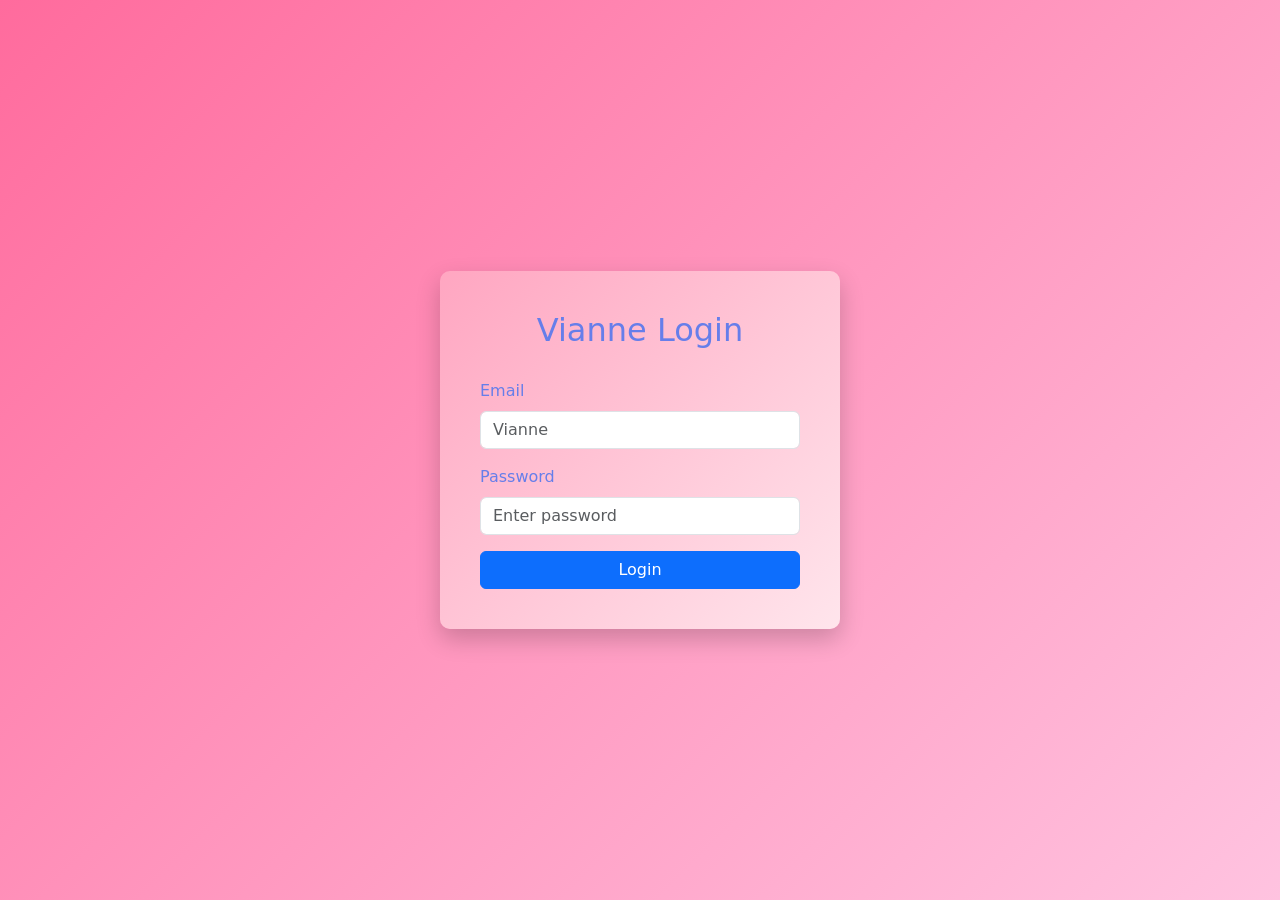
==== commit 3e036b10: "build: publish tamlapthanh/eng@3eddf7b3126e80f143794838860628898cc72938" ====
--- a/app.html
+++ b/app.html
@@ -3,7 +3,7 @@
   <head>
     <meta charset="UTF-8" />
     <meta name="viewport" content="width=device-width, initial-scale=1.0" />
-    <title>Viance 4/7 1.0.88</title>
+    <title>Viance 4/7 1.0.92</title>
     <meta name="theme-color" content="#ff6b9d" />
     <meta name="mobile-web-app-capable" content="yes" />
     <meta name="apple-mobile-web-app-capable" content="yes" />
